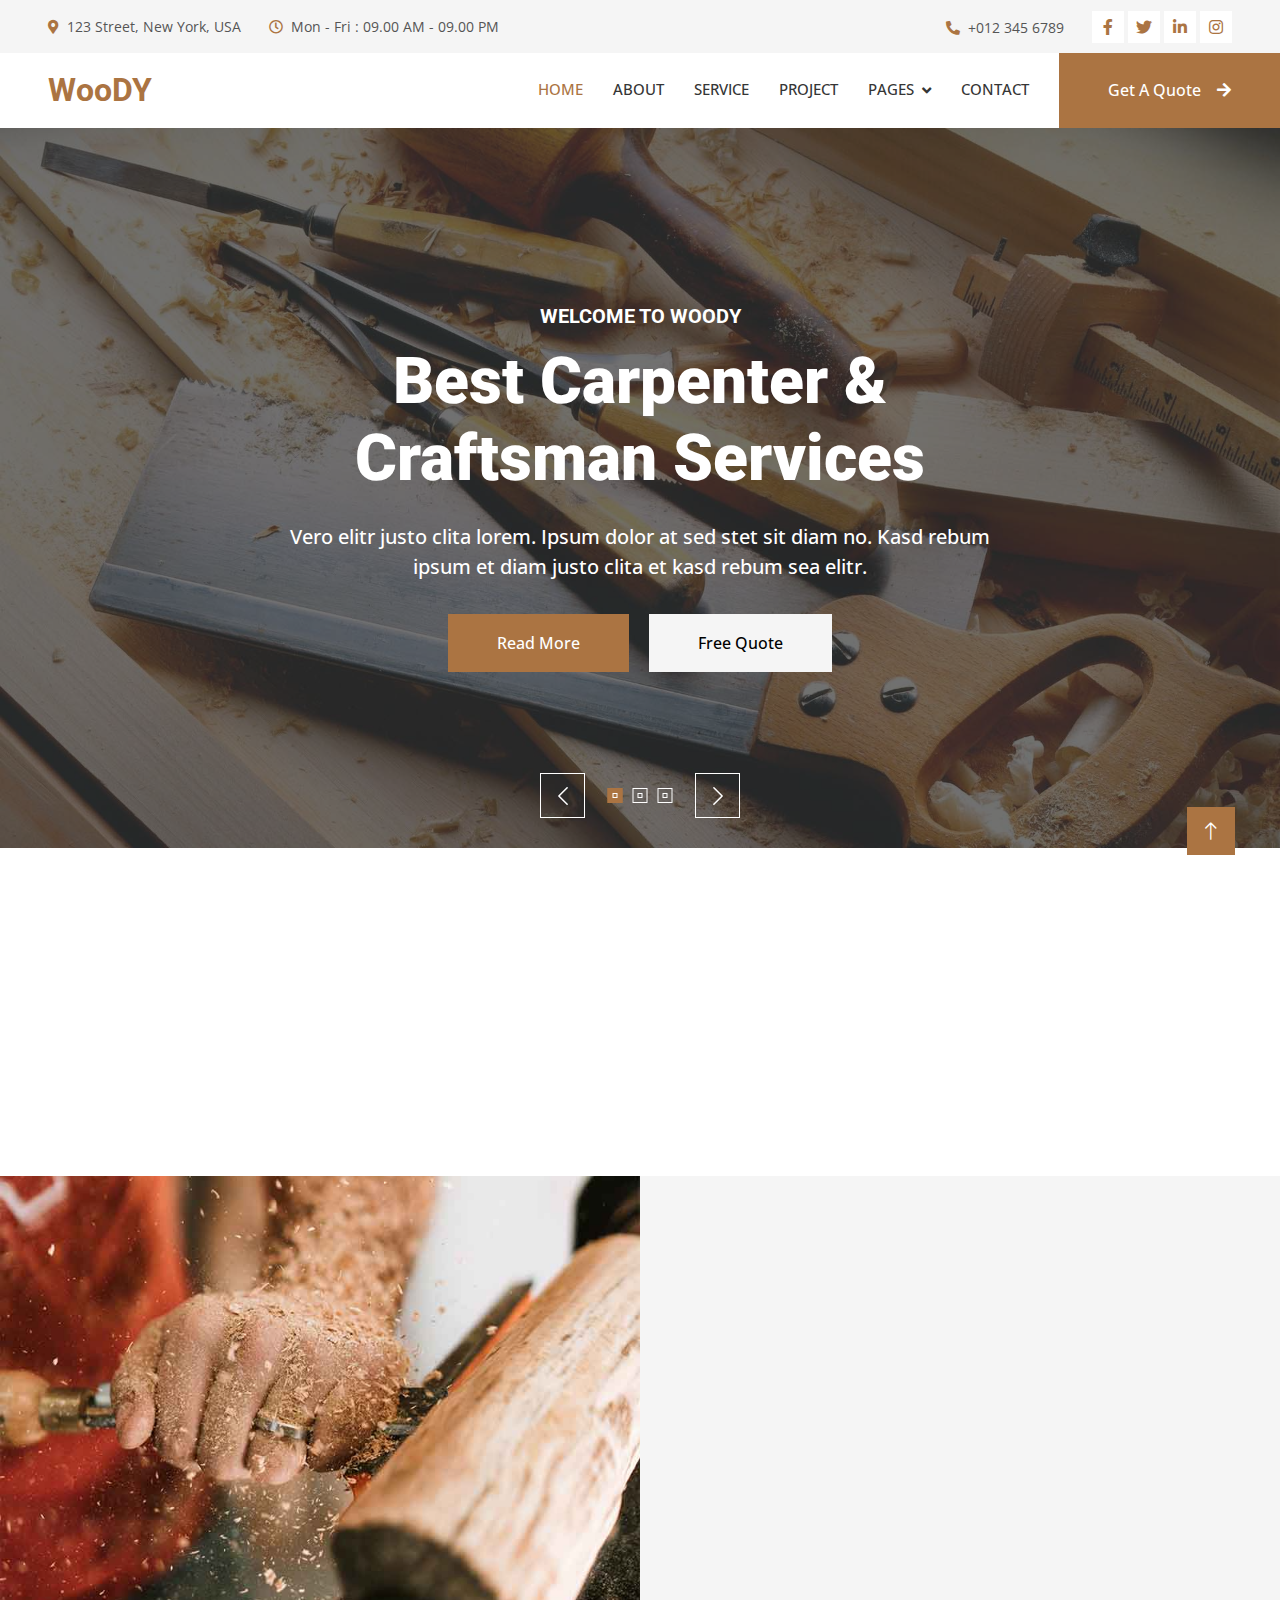
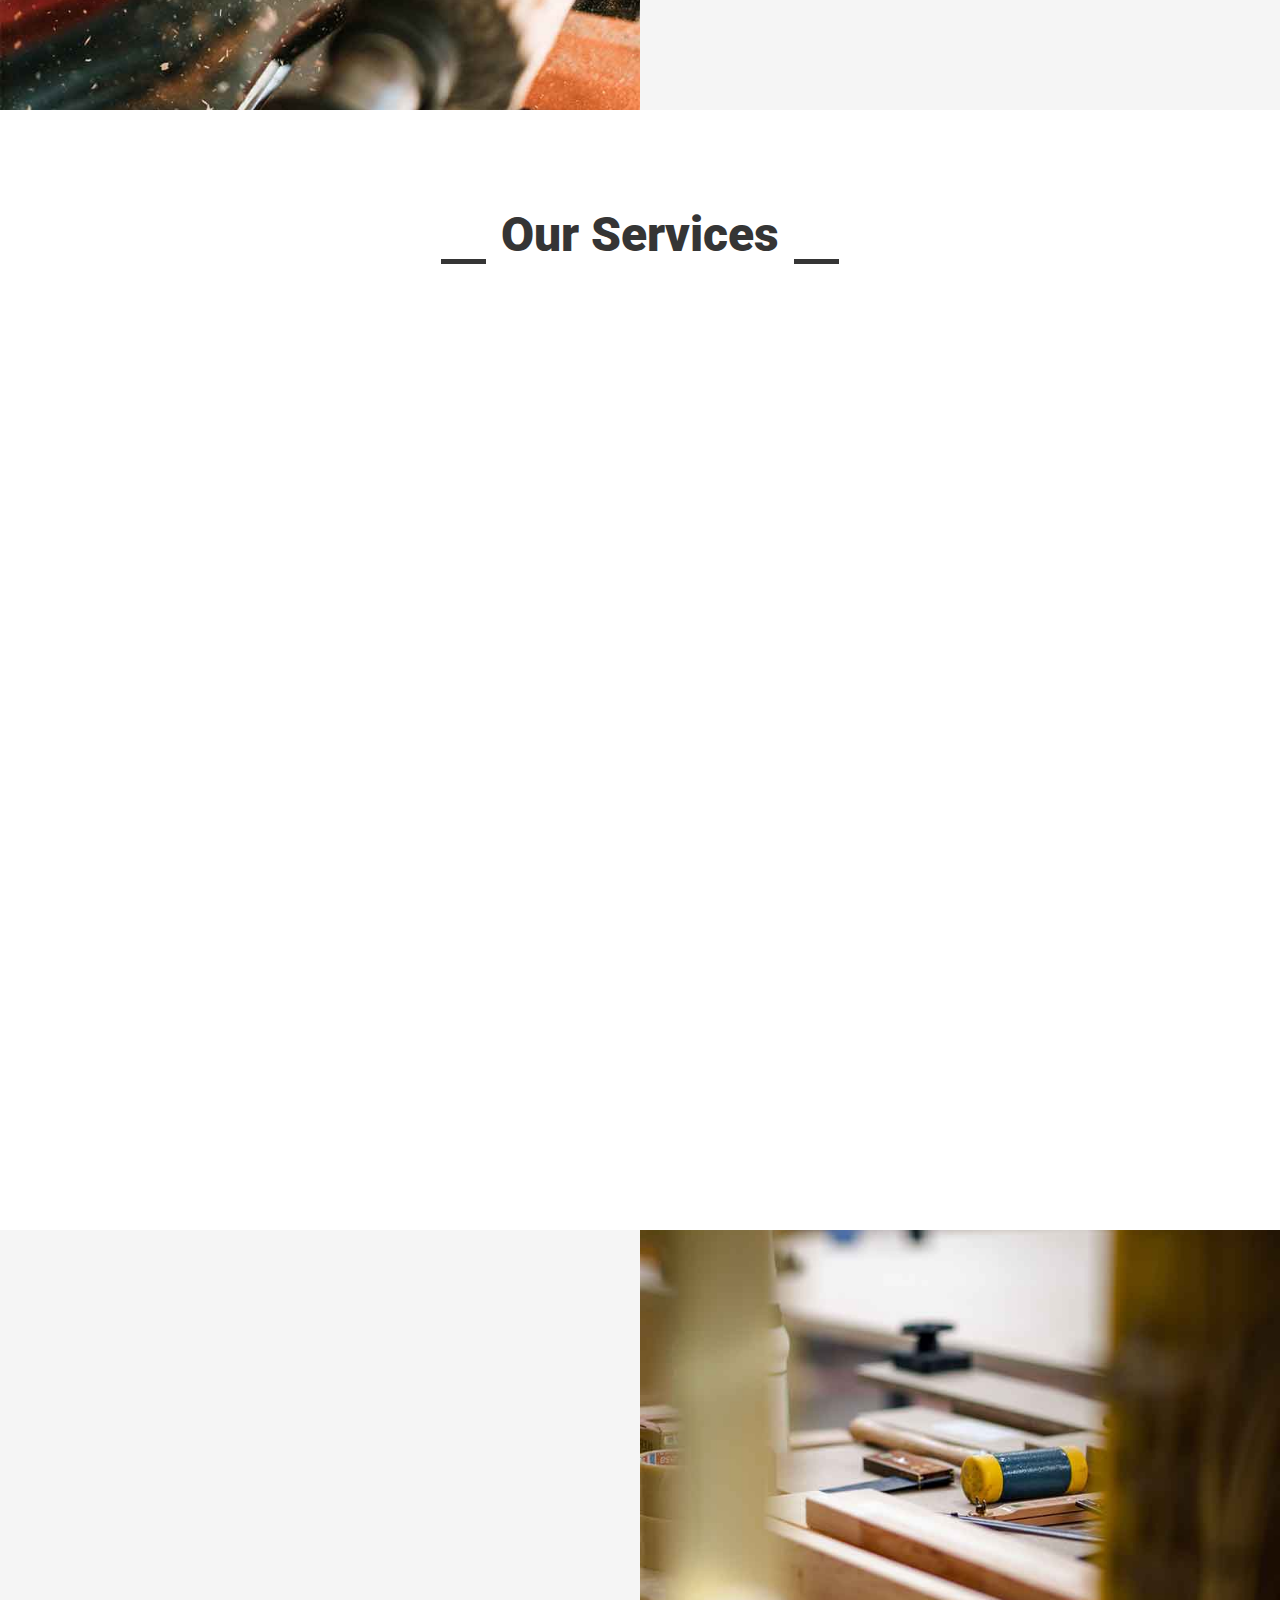
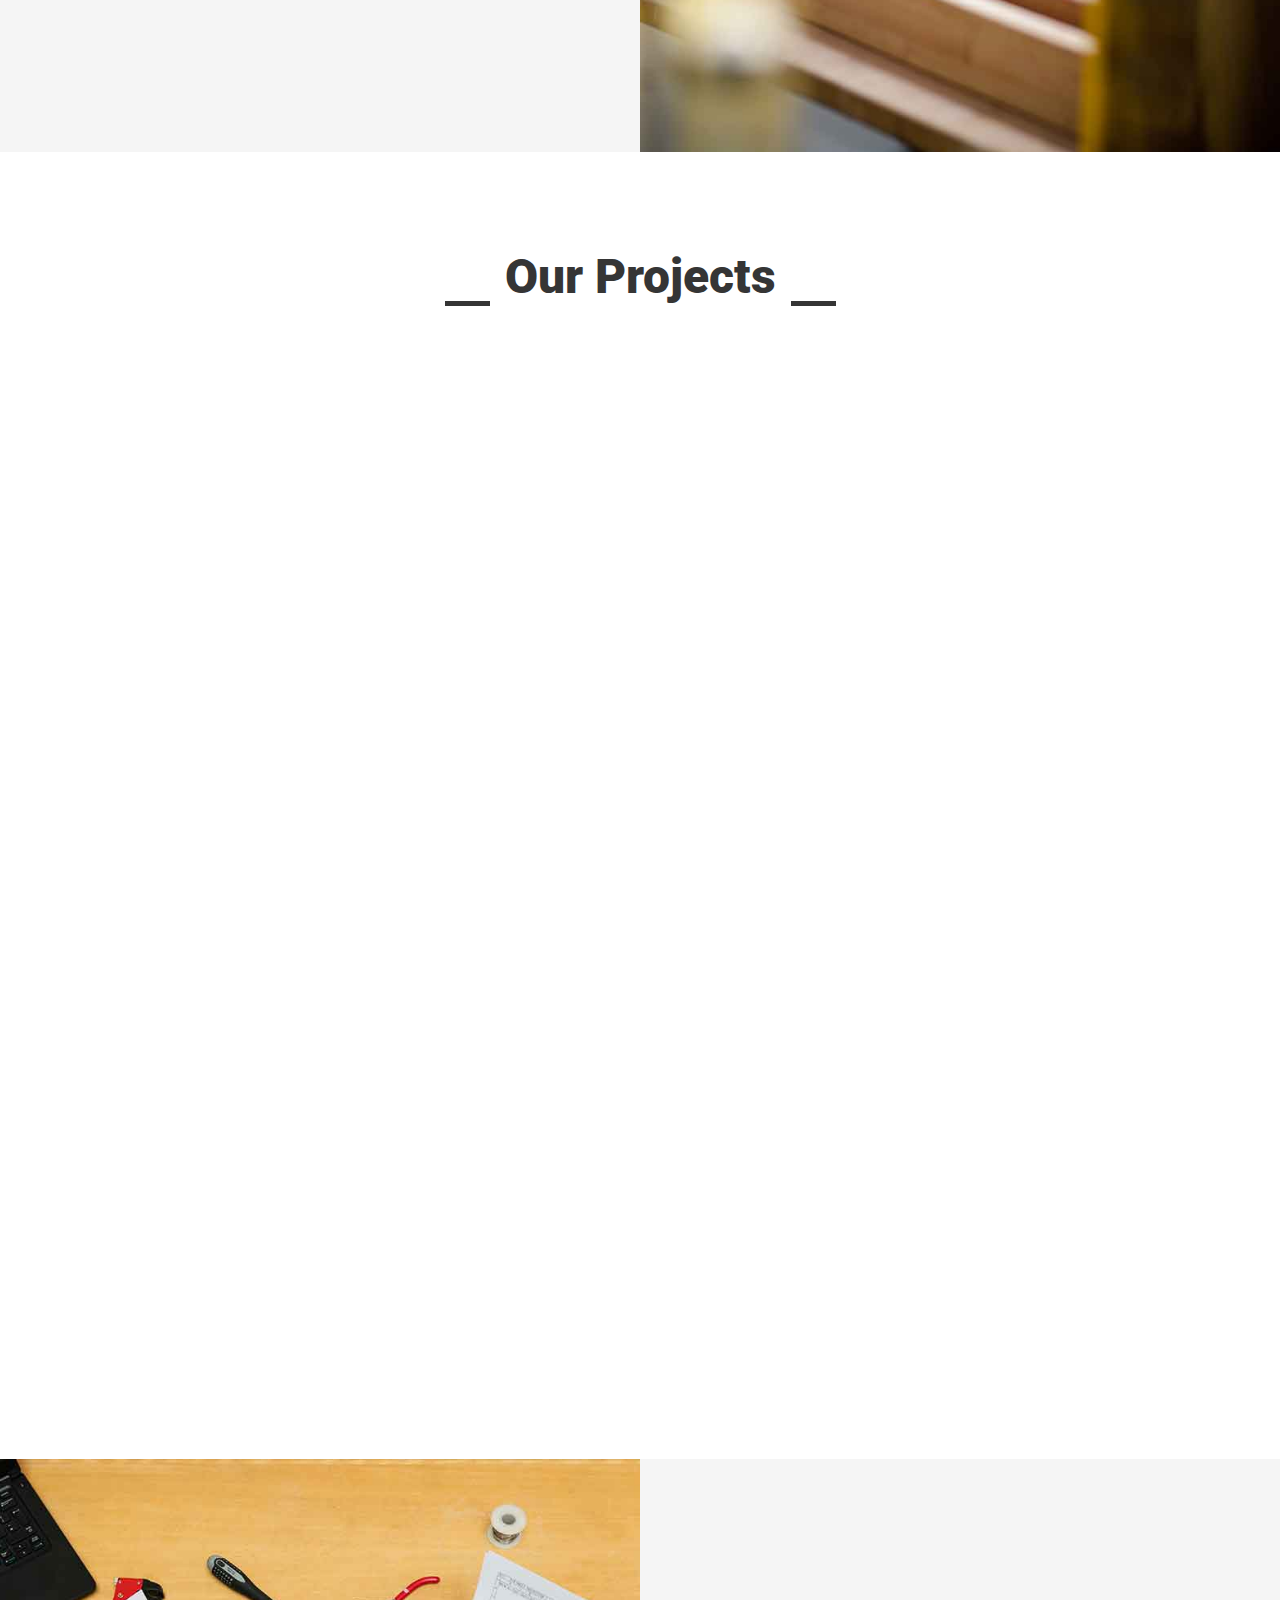
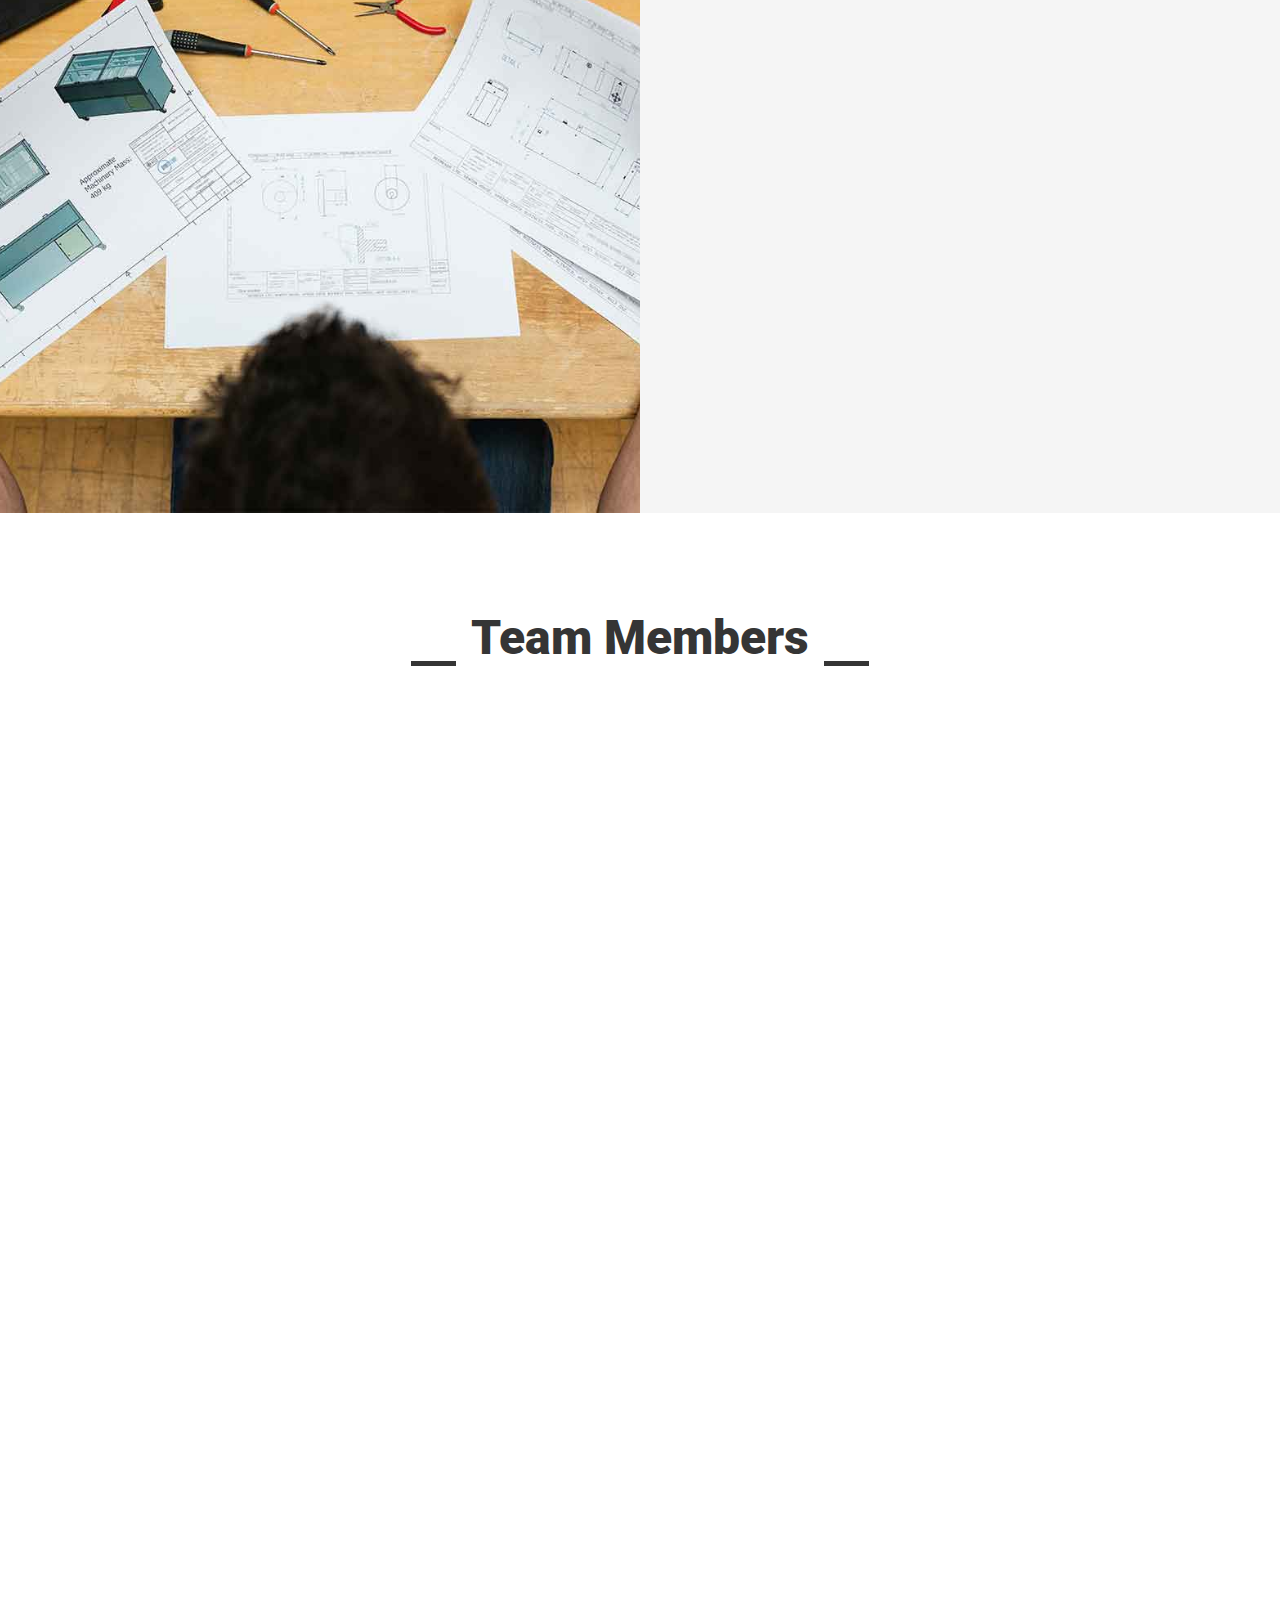
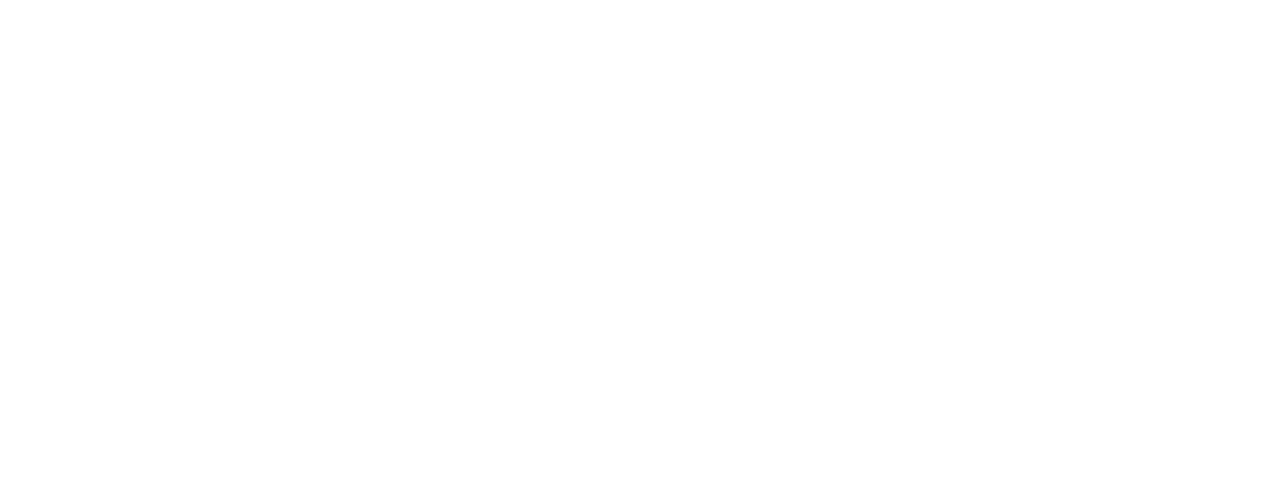
==== index.html @ a76cd2d8 "first commit" ====
<!DOCTYPE html>
<html lang="en">

<head>
    <meta charset="utf-8">
    <title>Woody - Carpenter Website Template</title>
    <meta content="width=device-width, initial-scale=1.0" name="viewport">
    <meta content="" name="keywords">
    <meta content="" name="description">

    <!-- Favicon -->
    <link href="img/favicon.ico" rel="icon">

    <!-- Google Web Fonts -->
    <link rel="preconnect" href="https://fonts.googleapis.com">
    <link rel="preconnect" href="https://fonts.gstatic.com" crossorigin>
    <link href="https://fonts.googleapis.com/css2?family=Open+Sans:wght@400;500&family=Roboto:wght@500;700;900&display=swap" rel="stylesheet"> 

    <!-- Icon Font Stylesheet -->
    <link href="https://cdnjs.cloudflare.com/ajax/libs/font-awesome/5.10.0/css/all.min.css" rel="stylesheet">
    <link href="https://cdn.jsdelivr.net/npm/bootstrap-icons@1.4.1/font/bootstrap-icons.css" rel="stylesheet">

    <!-- Libraries Stylesheet -->
    <link href="lib/animate/animate.min.css" rel="stylesheet">
    <link href="lib/owlcarousel/assets/owl.carousel.min.css" rel="stylesheet">
    <link href="lib/lightbox/css/lightbox.min.css" rel="stylesheet">

    <!-- Customized Bootstrap Stylesheet -->
    <link href="css/bootstrap.min.css" rel="stylesheet">

    <!-- Template Stylesheet -->
    <link href="css/style.css" rel="stylesheet">
</head>

<body>
    <!-- Spinner Start -->
    <div id="spinner" class="show bg-white position-fixed translate-middle w-100 vh-100 top-50 start-50 d-flex align-items-center justify-content-center">
        <div class="spinner-grow text-primary" style="width: 3rem; height: 3rem;" role="status">
            <span class="sr-only">Loading...</span>
        </div>
    </div>
    <!-- Spinner End -->


    <!-- Topbar Start -->
    <div class="container-fluid bg-light p-0">
        <div class="row gx-0 d-none d-lg-flex">
            <div class="col-lg-7 px-5 text-start">
                <div class="h-100 d-inline-flex align-items-center py-3 me-4">
                    <small class="fa fa-map-marker-alt text-primary me-2"></small>
                    <small>123 Street, New York, USA</small>
                </div>
                <div class="h-100 d-inline-flex align-items-center py-3">
                    <small class="far fa-clock text-primary me-2"></small>
                    <small>Mon - Fri : 09.00 AM - 09.00 PM</small>
                </div>
            </div>
            <div class="col-lg-5 px-5 text-end">
                <div class="h-100 d-inline-flex align-items-center py-3 me-4">
                    <small class="fa fa-phone-alt text-primary me-2"></small>
                    <small>+012 345 6789</small>
                </div>
                <div class="h-100 d-inline-flex align-items-center">
                    <a class="btn btn-sm-square bg-white text-primary me-1" href=""><i class="fab fa-facebook-f"></i></a>
                    <a class="btn btn-sm-square bg-white text-primary me-1" href=""><i class="fab fa-twitter"></i></a>
                    <a class="btn btn-sm-square bg-white text-primary me-1" href=""><i class="fab fa-linkedin-in"></i></a>
                    <a class="btn btn-sm-square bg-white text-primary me-0" href=""><i class="fab fa-instagram"></i></a>
                </div>
            </div>
        </div>
    </div>
    <!-- Topbar End -->


    <!-- Navbar Start -->
    <nav class="navbar navbar-expand-lg bg-white navbar-light sticky-top p-0">
        <a href="index.html" class="navbar-brand d-flex align-items-center px-4 px-lg-5">
            <h2 class="m-0 text-primary">WooDY</h2>
        </a>
        <button type="button" class="navbar-toggler me-4" data-bs-toggle="collapse" data-bs-target="#navbarCollapse">
            <span class="navbar-toggler-icon"></span>
        </button>
        <div class="collapse navbar-collapse" id="navbarCollapse">
            <div class="navbar-nav ms-auto p-4 p-lg-0">
                <a href="index.html" class="nav-item nav-link active">Home</a>
                <a href="about.html" class="nav-item nav-link">About</a>
                <a href="service.html" class="nav-item nav-link">Service</a>
                <a href="project.html" class="nav-item nav-link">Project</a>
                <div class="nav-item dropdown">
                    <a href="#" class="nav-link dropdown-toggle" data-bs-toggle="dropdown">Pages</a>
                    <div class="dropdown-menu fade-up m-0">
                        <a href="feature.html" class="dropdown-item">Feature</a>
                        <a href="quote.html" class="dropdown-item">Free Quote</a>
                        <a href="team.html" class="dropdown-item">Our Team</a>
                        <a href="testimonial.html" class="dropdown-item">Testimonial</a>
                        <a href="404.html" class="dropdown-item">404 Page</a>
                    </div>
                </div>
                <a href="contact.html" class="nav-item nav-link">Contact</a>
            </div>
            <a href="" class="btn btn-primary py-4 px-lg-5 d-none d-lg-block">Get A Quote<i class="fa fa-arrow-right ms-3"></i></a>
        </div>
    </nav>
    <!-- Navbar End -->


    <!-- Carousel Start -->
    <div class="container-fluid p-0 pb-5">
        <div class="owl-carousel header-carousel position-relative">
            <div class="owl-carousel-item position-relative">
                <img class="img-fluid" src="img/carousel-1.jpg" alt="">
                <div class="position-absolute top-0 start-0 w-100 h-100 d-flex align-items-center" style="background: rgba(53, 53, 53, .7);">
                    <div class="container">
                        <div class="row justify-content-center">
                            <div class="col-12 col-lg-8 text-center">
                                <h5 class="text-white text-uppercase mb-3 animated slideInDown">Welcome To WooDY</h5>
                                <h1 class="display-3 text-white animated slideInDown mb-4">Best Carpenter & Craftsman Services</h1>
                                <p class="fs-5 fw-medium text-white mb-4 pb-2">Vero elitr justo clita lorem. Ipsum dolor at sed stet sit diam no. Kasd rebum ipsum et diam justo clita et kasd rebum sea elitr.</p>
                                <a href="" class="btn btn-primary py-md-3 px-md-5 me-3 animated slideInLeft">Read More</a>
                                <a href="" class="btn btn-light py-md-3 px-md-5 animated slideInRight">Free Quote</a>
                            </div>
                        </div>
                    </div>
                </div>
            </div>
            <div class="owl-carousel-item position-relative">
                <img class="img-fluid" src="img/carousel-2.jpg" alt="">
                <div class="position-absolute top-0 start-0 w-100 h-100 d-flex align-items-center" style="background: rgba(53, 53, 53, .7);">
                    <div class="container">
                        <div class="row justify-content-center">
                            <div class="col-12 col-lg-8 text-center">
                                <h5 class="text-white text-uppercase mb-3 animated slideInDown">Welcome To WooDY</h5>
                                <h1 class="display-3 text-white animated slideInDown mb-4">Best Carpenter & Craftsman Services</h1>
                                <p class="fs-5 fw-medium text-white mb-4 pb-2">Vero elitr justo clita lorem. Ipsum dolor at sed stet sit diam no. Kasd rebum ipsum et diam justo clita et kasd rebum sea elitr.</p>
                                <a href="" class="btn btn-primary py-md-3 px-md-5 me-3 animated slideInLeft">Read More</a>
                                <a href="" class="btn btn-light py-md-3 px-md-5 animated slideInRight">Free Quote</a>
                            </div>
                        </div>
                    </div>
                </div>
            </div>
            <div class="owl-carousel-item position-relative">
                <img class="img-fluid" src="img/carousel-3.jpg" alt="">
                <div class="position-absolute top-0 start-0 w-100 h-100 d-flex align-items-center" style="background: rgba(53, 53, 53, .7);">
                    <div class="container">
                        <div class="row justify-content-center">
                            <div class="col-12 col-lg-8 text-center">
                                <h5 class="text-white text-uppercase mb-3 animated slideInDown">Welcome To WooDY</h5>
                                <h1 class="display-3 text-white animated slideInDown mb-4">Best Carpenter & Craftsman Services</h1>
                                <p class="fs-5 fw-medium text-white mb-4 pb-2">Vero elitr justo clita lorem. Ipsum dolor at sed stet sit diam no. Kasd rebum ipsum et diam justo clita et kasd rebum sea elitr.</p>
                                <a href="" class="btn btn-primary py-md-3 px-md-5 me-3 animated slideInLeft">Read More</a>
                                <a href="" class="btn btn-light py-md-3 px-md-5 animated slideInRight">Free Quote</a>
                            </div>
                        </div>
                    </div>
                </div>
            </div>
        </div>
    </div>
    <!-- Carousel End -->


    <!-- Feature Start -->
    <div class="container-xxl py-5">
        <div class="container">
            <div class="row g-5">
                <div class="col-md-6 col-lg-3 wow fadeIn" data-wow-delay="0.1s">
                    <div class="d-flex align-items-center justify-content-between mb-2">
                        <div class="d-flex align-items-center justify-content-center bg-light" style="width: 60px; height: 60px;">
                            <i class="fa fa-user-check fa-2x text-primary"></i>
                        </div>
                        <h1 class="display-1 text-light mb-0">01</h1>
                    </div>
                    <h5>Creative Designers</h5>
                </div>
                <div class="col-md-6 col-lg-3 wow fadeIn" data-wow-delay="0.3s">
                    <div class="d-flex align-items-center justify-content-between mb-2">
                        <div class="d-flex align-items-center justify-content-center bg-light" style="width: 60px; height: 60px;">
                            <i class="fa fa-check fa-2x text-primary"></i>
                        </div>
                        <h1 class="display-1 text-light mb-0">02</h1>
                    </div>
                    <h5>Quality Products</h5>
                </div>
                <div class="col-md-6 col-lg-3 wow fadeIn" data-wow-delay="0.5s">
                    <div class="d-flex align-items-center justify-content-between mb-2">
                        <div class="d-flex align-items-center justify-content-center bg-light" style="width: 60px; height: 60px;">
                            <i class="fa fa-drafting-compass fa-2x text-primary"></i>
                        </div>
                        <h1 class="display-1 text-light mb-0">03</h1>
                    </div>
                    <h5>Free Consultation</h5>
                </div>
                <div class="col-md-6 col-lg-3 wow fadeIn" data-wow-delay="0.7s">
                    <div class="d-flex align-items-center justify-content-between mb-2">
                        <div class="d-flex align-items-center justify-content-center bg-light" style="width: 60px; height: 60px;">
                            <i class="fa fa-headphones fa-2x text-primary"></i>
                        </div>
                        <h1 class="display-1 text-light mb-0">04</h1>
                    </div>
                    <h5>Customer Support</h5>
                </div>
            </div>
        </div>
    </div>
    <!-- Feature Start -->



    <!-- About Start -->
    <div class="container-fluid bg-light overflow-hidden my-5 px-lg-0">
        <div class="container about px-lg-0">
            <div class="row g-0 mx-lg-0">
                <div class="col-lg-6 ps-lg-0" style="min-height: 400px;">
                    <div class="position-relative h-100">
                        <img class="position-absolute img-fluid w-100 h-100" src="img/about.jpg" style="object-fit: cover;" alt="">
                    </div>
                </div>
                <div class="col-lg-6 about-text py-5 wow fadeIn" data-wow-delay="0.5s">
                    <div class="p-lg-5 pe-lg-0">
                        <div class="section-title text-start">
                            <h1 class="display-5 mb-4">About Us</h1>
                        </div>
                        <p class="mb-4 pb-2">Tempor erat elitr rebum at clita. Diam dolor diam ipsum sit. Aliqu diam amet diam et eos. Clita erat ipsum et lorem et sit, sed stet lorem sit clita duo justo erat amet</p>
                        <div class="row g-4 mb-4 pb-2">
                            <div class="col-sm-6 wow fadeIn" data-wow-delay="0.1s">
                                <div class="d-flex align-items-center">
                                    <div class="d-flex flex-shrink-0 align-items-center justify-content-center bg-white" style="width: 60px; height: 60px;">
                                        <i class="fa fa-users fa-2x text-primary"></i>
                                    </div>
                                    <div class="ms-3">
                                        <h2 class="text-primary mb-1" data-toggle="counter-up">1234</h2>
                                        <p class="fw-medium mb-0">Happy Clients</p>
                                    </div>
                                </div>
                            </div>
                            <div class="col-sm-6 wow fadeIn" data-wow-delay="0.3s">
                                <div class="d-flex align-items-center">
                                    <div class="d-flex flex-shrink-0 align-items-center justify-content-center bg-white" style="width: 60px; height: 60px;">
                                        <i class="fa fa-check fa-2x text-primary"></i>
                                    </div>
                                    <div class="ms-3">
                                        <h2 class="text-primary mb-1" data-toggle="counter-up">1234</h2>
                                        <p class="fw-medium mb-0">Projects Done</p>
                                    </div>
                                </div>
                            </div>
                        </div>
                        <a href="" class="btn btn-primary py-3 px-5">Explore More</a>
                    </div>
                </div>
            </div>
        </div>
    </div>
    <!-- About End -->


    <!-- Service Start -->
    <div class="container-xxl py-5">
        <div class="container">
            <div class="section-title text-center">
                <h1 class="display-5 mb-5">Our Services</h1>
            </div>
            <div class="row g-4">
                <div class="col-md-6 col-lg-4 wow fadeInUp" data-wow-delay="0.1s">
                    <div class="service-item">
                        <div class="overflow-hidden">
                            <img class="img-fluid" src="img/service-1.jpg" alt="">
                        </div>
                        <div class="p-4 text-center border border-5 border-light border-top-0">
                            <h4 class="mb-3">General Carpentry</h4>
                            <p>Stet stet justo dolor sed duo. Ut clita sea sit ipsum diam lorem diam.</p>
                            <a class="fw-medium" href="">Read More<i class="fa fa-arrow-right ms-2"></i></a>
                        </div>
                    </div>
                </div>
                <div class="col-md-6 col-lg-4 wow fadeInUp" data-wow-delay="0.3s">
                    <div class="service-item">
                        <div class="overflow-hidden">
                            <img class="img-fluid" src="img/service-2.jpg" alt="">
                        </div>
                        <div class="p-4 text-center border border-5 border-light border-top-0">
                            <h4 class="mb-3">Furniture Manufacturing</h4>
                            <p>Stet stet justo dolor sed duo. Ut clita sea sit ipsum diam lorem diam.</p>
                            <a class="fw-medium" href="">Read More<i class="fa fa-arrow-right ms-2"></i></a>
                        </div>
                    </div>
                </div>
                <div class="col-md-6 col-lg-4 wow fadeInUp" data-wow-delay="0.5s">
                    <div class="service-item">
                        <div class="overflow-hidden">
                            <img class="img-fluid" src="img/service-3.jpg" alt="">
                        </div>
                        <div class="p-4 text-center border border-5 border-light border-top-0">
                            <h4 class="mb-3">Furniture Remodeling</h4>
                            <p>Stet stet justo dolor sed duo. Ut clita sea sit ipsum diam lorem diam.</p>
                            <a class="fw-medium" href="">Read More<i class="fa fa-arrow-right ms-2"></i></a>
                        </div>
                    </div>
                </div>
                <div class="col-md-6 col-lg-4 wow fadeInUp" data-wow-delay="0.1s">
                    <div class="service-item">
                        <div class="overflow-hidden">
                            <img class="img-fluid" src="img/service-4.jpg" alt="">
                        </div>
                        <div class="p-4 text-center border border-5 border-light border-top-0">
                            <h4 class="mb-3">Wooden Floor</h4>
                            <p>Stet stet justo dolor sed duo. Ut clita sea sit ipsum diam lorem diam.</p>
                            <a class="fw-medium" href="">Read More<i class="fa fa-arrow-right ms-2"></i></a>
                        </div>
                    </div>
                </div>
                <div class="col-md-6 col-lg-4 wow fadeInUp" data-wow-delay="0.3s">
                    <div class="service-item">
                        <div class="overflow-hidden">
                            <img class="img-fluid" src="img/service-5.jpg" alt="">
                        </div>
                        <div class="p-4 text-center border border-5 border-light border-top-0">
                            <h4 class="mb-3">Wooden Furniture</h4>
                            <p>Stet stet justo dolor sed duo. Ut clita sea sit ipsum diam lorem diam.</p>
                            <a class="fw-medium" href="">Read More<i class="fa fa-arrow-right ms-2"></i></a>
                        </div>
                    </div>
                </div>
                <div class="col-md-6 col-lg-4 wow fadeInUp" data-wow-delay="0.5s">
                    <div class="service-item">
                        <div class="overflow-hidden">
                            <img class="img-fluid" src="img/service-6.jpg" alt="">
                        </div>
                        <div class="p-4 text-center border border-5 border-light border-top-0">
                            <h4 class="mb-3">Custom Work</h4>
                            <p>Stet stet justo dolor sed duo. Ut clita sea sit ipsum diam lorem diam.</p>
                            <a class="fw-medium" href="">Read More<i class="fa fa-arrow-right ms-2"></i></a>
                        </div>
                    </div>
                </div>
            </div>
        </div>
    </div>
    <!-- Service End -->


    <!-- Feature Start -->
    <div class="container-fluid bg-light overflow-hidden my-5 px-lg-0">
        <div class="container feature px-lg-0">
            <div class="row g-0 mx-lg-0">
                <div class="col-lg-6 feature-text py-5 wow fadeIn" data-wow-delay="0.5s">
                    <div class="p-lg-5 ps-lg-0">
                        <div class="section-title text-start">
                            <h1 class="display-5 mb-4">Why Choose Us</h1>
                        </div>
                        <p class="mb-4 pb-2">Tempor erat elitr rebum at clita. Diam dolor diam ipsum sit. Aliqu diam amet diam et eos. Clita erat ipsum et lorem et sit, sed stet lorem sit clita duo justo erat amet</p>
                        <div class="row g-4">
                            <div class="col-6">
                                <div class="d-flex align-items-center">
                                    <div class="d-flex flex-shrink-0 align-items-center justify-content-center bg-white" style="width: 60px; height: 60px;">
                                        <i class="fa fa-check fa-2x text-primary"></i>
                                    </div>
                                    <div class="ms-4">
                                        <p class="mb-2">Quality</p>
                                        <h5 class="mb-0">Services</h5>
                                    </div>
                                </div>
                            </div>
                            <div class="col-6">
                                <div class="d-flex align-items-center">
                                    <div class="d-flex flex-shrink-0 align-items-center justify-content-center bg-white" style="width: 60px; height: 60px;">
                                        <i class="fa fa-user-check fa-2x text-primary"></i>
                                    </div>
                                    <div class="ms-4">
                                        <p class="mb-2">Creative</p>
                                        <h5 class="mb-0">Designers</h5>
                                    </div>
                                </div>
                            </div>
                            <div class="col-6">
                                <div class="d-flex align-items-center">
                                    <div class="d-flex flex-shrink-0 align-items-center justify-content-center bg-white" style="width: 60px; height: 60px;">
                                        <i class="fa fa-drafting-compass fa-2x text-primary"></i>
                                    </div>
                                    <div class="ms-4">
                                        <p class="mb-2">Free</p>
                                        <h5 class="mb-0">Consultation</h5>
                                    </div>
                                </div>
                            </div>
                            <div class="col-6">
                                <div class="d-flex align-items-center">
                                    <div class="d-flex flex-shrink-0 align-items-center justify-content-center bg-white" style="width: 60px; height: 60px;">
                                        <i class="fa fa-headphones fa-2x text-primary"></i>
                                    </div>
                                    <div class="ms-4">
                                        <p class="mb-2">Customer</p>
                                        <h5 class="mb-0">Support</h5>
                                    </div>
                                </div>
                            </div>
                        </div>
                    </div>
                </div>
                <div class="col-lg-6 pe-lg-0" style="min-height: 400px;">
                    <div class="position-relative h-100">
                        <img class="position-absolute img-fluid w-100 h-100" src="img/feature.jpg" style="object-fit: cover;" alt="">
                    </div>
                </div>
            </div>
        </div>
    </div>
    <!-- Feature End -->


    <!-- Projects Start -->
    <div class="container-xxl py-5">
        <div class="container">
            <div class="section-title text-center">
                <h1 class="display-5 mb-5">Our Projects</h1>
            </div>
            <div class="row mt-n2 wow fadeInUp" data-wow-delay="0.3s">
                <div class="col-12 text-center">
                    <ul class="list-inline mb-5" id="portfolio-flters">
                        <li class="mx-2 active" data-filter="*">All</li>
                        <li class="mx-2" data-filter=".first">General Carpentry</li>
                        <li class="mx-2" data-filter=".second">Custom Carpentry</li>
                    </ul>
                </div>
            </div>
            <div class="row g-4 portfolio-container">
                <div class="col-lg-4 col-md-6 portfolio-item first wow fadeInUp" data-wow-delay="0.1s">
                    <div class="rounded overflow-hidden">
                        <div class="position-relative overflow-hidden">
                            <img class="img-fluid w-100" src="img/portfolio-1.jpg" alt="">
                            <div class="portfolio-overlay">
                                <a class="btn btn-square btn-outline-light mx-1" href="img/portfolio-1.jpg" data-lightbox="portfolio"><i class="fa fa-eye"></i></a>
                                <a class="btn btn-square btn-outline-light mx-1" href=""><i class="fa fa-link"></i></a>
                            </div>
                        </div>
                        <div class="border border-5 border-light border-top-0 p-4">
                            <p class="text-primary fw-medium mb-2">General Carpentry</p>
                            <h5 class="lh-base mb-0">Wooden Furniture Manufacturing And Remodeling</a>
                        </div>
                    </div>
                </div>
                <div class="col-lg-4 col-md-6 portfolio-item second wow fadeInUp" data-wow-delay="0.3s">
                    <div class="rounded overflow-hidden">
                        <div class="position-relative overflow-hidden">
                            <img class="img-fluid w-100" src="img/portfolio-2.jpg" alt="">
                            <div class="portfolio-overlay">
                                <a class="btn btn-square btn-outline-light mx-1" href="img/portfolio-2.jpg" data-lightbox="portfolio"><i class="fa fa-eye"></i></a>
                                <a class="btn btn-square btn-outline-light mx-1" href=""><i class="fa fa-link"></i></a>
                            </div>
                        </div>
                        <div class="border border-5 border-light border-top-0 p-4">
                            <p class="text-primary fw-medium mb-2">Custom Carpentry</p>
                            <h5 class="lh-base mb-0">Wooden Furniture Manufacturing And Remodeling</a>
                        </div>
                    </div>
                </div>
                <div class="col-lg-4 col-md-6 portfolio-item first wow fadeInUp" data-wow-delay="0.5s">
                    <div class="rounded overflow-hidden">
                        <div class="position-relative overflow-hidden">
                            <img class="img-fluid w-100" src="img/portfolio-3.jpg" alt="">
                            <div class="portfolio-overlay">
                                <a class="btn btn-square btn-outline-light mx-1" href="img/portfolio-3.jpg" data-lightbox="portfolio"><i class="fa fa-eye"></i></a>
                                <a class="btn btn-square btn-outline-light mx-1" href=""><i class="fa fa-link"></i></a>
                            </div>
                        </div>
                        <div class="border border-5 border-light border-top-0 p-4">
                            <p class="text-primary fw-medium mb-2">General Carpentry</p>
                            <h5 class="lh-base mb-0">Wooden Furniture Manufacturing And Remodeling</a>
                        </div>
                    </div>
                </div>
                <div class="col-lg-4 col-md-6 portfolio-item second wow fadeInUp" data-wow-delay="0.1s">
                    <div class="rounded overflow-hidden">
                        <div class="position-relative overflow-hidden">
                            <img class="img-fluid w-100" src="img/portfolio-4.jpg" alt="">
                            <div class="portfolio-overlay">
                                <a class="btn btn-square btn-outline-light mx-1" href="img/portfolio-4.jpg" data-lightbox="portfolio"><i class="fa fa-eye"></i></a>
                                <a class="btn btn-square btn-outline-light mx-1" href=""><i class="fa fa-link"></i></a>
                            </div>
                        </div>
                        <div class="border border-5 border-light border-top-0 p-4">
                            <p class="text-primary fw-medium mb-2">Custom Carpentry</p>
                            <h5 class="lh-base mb-0">Wooden Furniture Manufacturing And Remodeling</a>
                        </div>
                    </div>
                </div>
                <div class="col-lg-4 col-md-6 portfolio-item first wow fadeInUp" data-wow-delay="0.3s">
                    <div class="rounded overflow-hidden">
                        <div class="position-relative overflow-hidden">
                            <img class="img-fluid w-100" src="img/portfolio-5.jpg" alt="">
                            <div class="portfolio-overlay">
                                <a class="btn btn-square btn-outline-light mx-1" href="img/portfolio-5.jpg" data-lightbox="portfolio"><i class="fa fa-eye"></i></a>
                                <a class="btn btn-square btn-outline-light mx-1" href=""><i class="fa fa-link"></i></a>
                            </div>
                        </div>
                        <div class="border border-5 border-light border-top-0 p-4">
                            <p class="text-primary fw-medium mb-2">General Carpentry</p>
                            <h5 class="lh-base mb-0">Wooden Furniture Manufacturing And Remodeling</a>
                        </div>
                    </div>
                </div>
                <div class="col-lg-4 col-md-6 portfolio-item second wow fadeInUp" data-wow-delay="0.5s">
                    <div class="rounded overflow-hidden">
                        <div class="position-relative overflow-hidden">
                            <img class="img-fluid w-100" src="img/portfolio-6.jpg" alt="">
                            <div class="portfolio-overlay">
                                <a class="btn btn-square btn-outline-light mx-1" href="img/portfolio-6.jpg" data-lightbox="portfolio"><i class="fa fa-eye"></i></a>
                                <a class="btn btn-square btn-outline-light mx-1" href=""><i class="fa fa-link"></i></a>
                            </div>
                        </div>
                        <div class="border border-5 border-light border-top-0 p-4">
                            <p class="text-primary fw-medium mb-2">Custom Carpentry</p>
                            <h5 class="lh-base mb-0">Wooden Furniture Manufacturing And Remodeling</a>
                        </div>
                    </div>
                </div>
            </div>
        </div>
    </div>
    <!-- Projects End -->


    <!-- Quote Start -->
    <div class="container-fluid bg-light overflow-hidden my-5 px-lg-0">
        <div class="container quote px-lg-0">
            <div class="row g-0 mx-lg-0">
                <div class="col-lg-6 ps-lg-0" style="min-height: 400px;">
                    <div class="position-relative h-100">
                        <img class="position-absolute img-fluid w-100 h-100" src="img/quote.jpg" style="object-fit: cover;" alt="">
                    </div>
                </div>
                <div class="col-lg-6 quote-text py-5 wow fadeIn" data-wow-delay="0.5s">
                    <div class="p-lg-5 pe-lg-0">
                        <div class="section-title text-start">
                            <h1 class="display-5 mb-4">Free Quote</h1>
                        </div>
                        <p class="mb-4 pb-2">Tempor erat elitr rebum at clita. Diam dolor diam ipsum sit. Aliqu diam amet diam et eos. Clita erat ipsum et lorem et sit, sed stet lorem sit clita duo justo erat amet</p>
                        <form>
                            <div class="row g-3">
                                <div class="col-12 col-sm-6">
                                    <input type="text" class="form-control border-0" placeholder="Your Name" style="height: 55px;">
                                </div>
                                <div class="col-12 col-sm-6">
                                    <input type="email" class="form-control border-0" placeholder="Your Email" style="height: 55px;">
                                </div>
                                <div class="col-12 col-sm-6">
                                    <input type="text" class="form-control border-0" placeholder="Your Mobile" style="height: 55px;">
                                </div>
                                <div class="col-12 col-sm-6">
                                    <select class="form-select border-0" style="height: 55px;">
                                        <option selected>Select A Service</option>
                                        <option value="1">Service 1</option>
                                        <option value="2">Service 2</option>
                                        <option value="3">Service 3</option>
                                    </select>
                                </div>
                                <div class="col-12">
                                    <textarea class="form-control border-0" placeholder="Special Note"></textarea>
                                </div>
                                <div class="col-12">
                                    <button class="btn btn-primary w-100 py-3" type="submit">Submit</button>
                                </div>
                            </div>
                        </form>
                    </div>
                </div>
            </div>
        </div>
    </div>
    <!-- Quote End -->


    <!-- Team Start -->
    <div class="container-xxl py-5">
        <div class="container">
            <div class="section-title text-center">
                <h1 class="display-5 mb-5">Team Members</h1>
            </div>
            <div class="row g-4">
                <div class="col-lg-3 col-md-6 wow fadeInUp" data-wow-delay="0.1s">
                    <div class="team-item">
                        <div class="overflow-hidden position-relative">
                            <img class="img-fluid" src="img/team-1.jpg" alt="">
                            <div class="team-social">
                                <a class="btn btn-square" href=""><i class="fab fa-facebook-f"></i></a>
                                <a class="btn btn-square" href=""><i class="fab fa-twitter"></i></a>
                                <a class="btn btn-square" href=""><i class="fab fa-instagram"></i></a>
                            </div>
                        </div>
                        <div class="text-center border border-5 border-light border-top-0 p-4">
                            <h5 class="mb-0">Full Name</h5>
                            <small>Designation</small>
                        </div>
                    </div>
                </div>
                <div class="col-lg-3 col-md-6 wow fadeInUp" data-wow-delay="0.3s">
                    <div class="team-item">
                        <div class="overflow-hidden position-relative">
                            <img class="img-fluid" src="img/team-2.jpg" alt="">
                            <div class="team-social">
                                <a class="btn btn-square" href=""><i class="fab fa-facebook-f"></i></a>
                                <a class="btn btn-square" href=""><i class="fab fa-twitter"></i></a>
                                <a class="btn btn-square" href=""><i class="fab fa-instagram"></i></a>
                            </div>
                        </div>
                        <div class="text-center border border-5 border-light border-top-0 p-4">
                            <h5 class="mb-0">Full Name</h5>
                            <small>Designation</small>
                        </div>
                    </div>
                </div>
                <div class="col-lg-3 col-md-6 wow fadeInUp" data-wow-delay="0.5s">
                    <div class="team-item">
                        <div class="overflow-hidden position-relative">
                            <img class="img-fluid" src="img/team-3.jpg" alt="">
                            <div class="team-social">
                                <a class="btn btn-square" href=""><i class="fab fa-facebook-f"></i></a>
                                <a class="btn btn-square" href=""><i class="fab fa-twitter"></i></a>
                                <a class="btn btn-square" href=""><i class="fab fa-instagram"></i></a>
                            </div>
                        </div>
                        <div class="text-center border border-5 border-light border-top-0 p-4">
                            <h5 class="mb-0">Full Name</h5>
                            <small>Designation</small>
                        </div>
                    </div>
                </div>
                <div class="col-lg-3 col-md-6 wow fadeInUp" data-wow-delay="0.7s">
                    <div class="team-item">
                        <div class="overflow-hidden position-relative">
                            <img class="img-fluid" src="img/team-4.jpg" alt="">
                            <div class="team-social">
                                <a class="btn btn-square" href=""><i class="fab fa-facebook-f"></i></a>
                                <a class="btn btn-square" href=""><i class="fab fa-twitter"></i></a>
                                <a class="btn btn-square" href=""><i class="fab fa-instagram"></i></a>
                            </div>
                        </div>
                        <div class="text-center border border-5 border-light border-top-0 p-4">
                            <h5 class="mb-0">Full Name</h5>
                            <small>Designation</small>
                        </div>
                    </div>
                </div>
            </div>
        </div>
    </div>
    <!-- Team End -->


    <!-- Testimonial Start -->
    <div class="container-xxl py-5 wow fadeInUp" data-wow-delay="0.1s">
        <div class="container">
            <div class="section-title text-center">
                <h1 class="display-5 mb-5">Testimonial</h1>
            </div>
            <div class="owl-carousel testimonial-carousel">
                <div class="testimonial-item text-center">
                    <img class="img-fluid bg-light p-2 mx-auto mb-3" src="img/testimonial-1.jpg" style="width: 90px; height: 90px;">
                    <div class="testimonial-text text-center p-4">
                        <p>Clita clita tempor justo dolor ipsum amet kasd amet duo justo duo duo labore sed sed. Magna ut diam sit et amet stet eos sed clita erat magna elitr erat sit sit erat at rebum justo sea clita.</p>
                        <h5 class="mb-1">Client Name</h5>
                        <span class="fst-italic">Profession</span>
                    </div>
                </div>
                <div class="testimonial-item text-center">
                    <img class="img-fluid bg-light p-2 mx-auto mb-3" src="img/testimonial-2.jpg" style="width: 90px; height: 90px;">
                    <div class="testimonial-text text-center p-4">
                        <p>Clita clita tempor justo dolor ipsum amet kasd amet duo justo duo duo labore sed sed. Magna ut diam sit et amet stet eos sed clita erat magna elitr erat sit sit erat at rebum justo sea clita.</p>
                        <h5 class="mb-1">Client Name</h5>
                        <span class="fst-italic">Profession</span>
                    </div>
                </div>
                <div class="testimonial-item text-center">
                    <img class="img-fluid bg-light p-2 mx-auto mb-3" src="img/testimonial-3.jpg" style="width: 90px; height: 90px;">
                    <div class="testimonial-text text-center p-4">
                        <p>Clita clita tempor justo dolor ipsum amet kasd amet duo justo duo duo labore sed sed. Magna ut diam sit et amet stet eos sed clita erat magna elitr erat sit sit erat at rebum justo sea clita.</p>
                        <h5 class="mb-1">Client Name</h5>
                        <span class="fst-italic">Profession</span>
                    </div>
                </div>
            </div>
        </div>
    </div>
    <!-- Testimonial End -->


    <!-- Footer Start -->
    <div class="container-fluid bg-dark text-light footer mt-5 pt-5 wow fadeIn" data-wow-delay="0.1s">
        <div class="container py-5">
            <div class="row g-5">
                <div class="col-lg-3 col-md-6">
                    <h4 class="text-light mb-4">Address</h4>
                    <p class="mb-2"><i class="fa fa-map-marker-alt me-3"></i>123 Street, New York, USA</p>
                    <p class="mb-2"><i class="fa fa-phone-alt me-3"></i>+012 345 67890</p>
                    <p class="mb-2"><i class="fa fa-envelope me-3"></i>info@example.com</p>
                    <div class="d-flex pt-2">
                        <a class="btn btn-outline-light btn-social" href=""><i class="fab fa-twitter"></i></a>
                        <a class="btn btn-outline-light btn-social" href=""><i class="fab fa-facebook-f"></i></a>
                        <a class="btn btn-outline-light btn-social" href=""><i class="fab fa-youtube"></i></a>
                        <a class="btn btn-outline-light btn-social" href=""><i class="fab fa-linkedin-in"></i></a>
                    </div>
                </div>
                <div class="col-lg-3 col-md-6">
                    <h4 class="text-light mb-4">Services</h4>
                    <a class="btn btn-link" href="">General Carpentry</a>
                    <a class="btn btn-link" href="">Furniture Remodeling</a>
                    <a class="btn btn-link" href="">Wooden Floor</a>
                    <a class="btn btn-link" href="">Wooden Furniture</a>
                    <a class="btn btn-link" href="">Custom Carpentry</a>
                </div>
                <div class="col-lg-3 col-md-6">
                    <h4 class="text-light mb-4">Quick Links</h4>
                    <a class="btn btn-link" href="">About Us</a>
                    <a class="btn btn-link" href="">Contact Us</a>
                    <a class="btn btn-link" href="">Our Services</a>
                    <a class="btn btn-link" href="">Terms & Condition</a>
                    <a class="btn btn-link" href="">Support</a>
                </div>
                <div class="col-lg-3 col-md-6">
                    <h4 class="text-light mb-4">Newsletter</h4>
                    <p>Dolor amet sit justo amet elitr clita ipsum elitr est.</p>
                    <div class="position-relative mx-auto" style="max-width: 400px;">
                        <input class="form-control border-0 w-100 py-3 ps-4 pe-5" type="text" placeholder="Your email">
                        <button type="button" class="btn btn-primary py-2 position-absolute top-0 end-0 mt-2 me-2">SignUp</button>
                    </div>
                </div>
            </div>
        </div>
        <div class="container">
            <div class="copyright">
                <div class="row">
                    <div class="col-md-6 text-center text-md-start mb-3 mb-md-0">
                        &copy; <a class="border-bottom" href="#">Your Site Name</a>, All Right Reserved.
                    </div>
                    <div class="col-md-6 text-center text-md-end">
                        <!--/*** This template is free as long as you keep the footer author’s credit link/attribution link/backlink. If you'd like to use the template without the footer author’s credit link/attribution link/backlink, you can purchase the Credit Removal License from "https://htmlcodex.com/credit-removal". Thank you for your support. ***/-->
                        Designed By <a class="border-bottom" href="https://htmlcodex.com">HTML Codex</a>
                    </div>
                </div>
            </div>
        </div>
    </div>
    <!-- Footer End -->


    <!-- Back to Top -->
    <a href="#" class="btn btn-lg btn-primary btn-lg-square rounded-0 back-to-top"><i class="bi bi-arrow-up"></i></a>


    <!-- JavaScript Libraries -->
    <script src="https://code.jquery.com/jquery-3.4.1.min.js"></script>
    <script src="https://cdn.jsdelivr.net/npm/bootstrap@5.0.0/dist/js/bootstrap.bundle.min.js"></script>
    <script src="lib/wow/wow.min.js"></script>
    <script src="lib/easing/easing.min.js"></script>
    <script src="lib/waypoints/waypoints.min.js"></script>
    <script src="lib/counterup/counterup.min.js"></script>
    <script src="lib/owlcarousel/owl.carousel.min.js"></script>
    <script src="lib/isotope/isotope.pkgd.min.js"></script>
    <script src="lib/lightbox/js/lightbox.min.js"></script>

    <!-- Template Javascript -->
    <script src="js/main.js"></script>
</body>

</html>
---- css/style.css ----
/********** Template CSS **********/
:root {
    --primary: #AB7442;
    --light: #F5F5F5;
    --dark: #353535;
}

.fw-medium {
    font-weight: 500 !important;
}

.fw-bold {
    font-weight: 700 !important;
}

.fw-black {
    font-weight: 900 !important;
}

.back-to-top {
    position: fixed;
    display: none;
    right: 45px;
    bottom: 45px;
    z-index: 99;
}


/*** Spinner ***/
#spinner {
    opacity: 0;
    visibility: hidden;
    transition: opacity .5s ease-out, visibility 0s linear .5s;
    z-index: 99999;
}

#spinner.show {
    transition: opacity .5s ease-out, visibility 0s linear 0s;
    visibility: visible;
    opacity: 1;
}


/*** Button ***/
.btn {
    font-weight: 500;
    transition: .5s;
}

.btn.btn-primary,
.btn.btn-secondary {
    color: #FFFFFF;
}

.btn-square {
    width: 38px;
    height: 38px;
}

.btn-sm-square {
    width: 32px;
    height: 32px;
}

.btn-lg-square {
    width: 48px;
    height: 48px;
}

.btn-square,
.btn-sm-square,
.btn-lg-square {
    padding: 0;
    display: flex;
    align-items: center;
    justify-content: center;
    font-weight: normal;
}

/*** Navbar ***/
.navbar .dropdown-toggle::after {
    border: none;
    content: "\f107";
    font-family: "Font Awesome 5 Free";
    font-weight: 900;
    vertical-align: middle;
    margin-left: 8px;
}

.navbar-light .navbar-nav .nav-link {
    margin-right: 30px;
    padding: 25px 0;
    color: #FFFFFF;
    font-size: 15px;
    font-weight: 500;
    text-transform: uppercase;
    outline: none;
}

.navbar-light .navbar-nav .nav-link:hover,
.navbar-light .navbar-nav .nav-link.active {
    color: var(--primary);
}

@media (max-width: 991.98px) {
    .navbar-light .navbar-nav .nav-link  {
        margin-right: 0;
        padding: 10px 0;
    }

    .navbar-light .navbar-nav {
        border-top: 1px solid #EEEEEE;
    }
}

.navbar-light .navbar-brand,
.navbar-light a.btn {
    height: 75px;
}

.navbar-light .navbar-nav .nav-link {
    color: var(--dark);
    font-weight: 500;
}

.navbar-light.sticky-top {
    top: -100px;
    transition: .5s;
}

@media (min-width: 992px) {
    .navbar .nav-item .dropdown-menu {
        display: block;
        border: none;
        margin-top: 0;
        top: 150%;
        opacity: 0;
        visibility: hidden;
        transition: .5s;
    }

    .navbar .nav-item:hover .dropdown-menu {
        top: 100%;
        visibility: visible;
        transition: .5s;
        opacity: 1;
    }
}


/*** Header ***/
@media (max-width: 768px) {
    .header-carousel .owl-carousel-item {
        position: relative;
        min-height: 500px;
    }
    
    .header-carousel .owl-carousel-item img {
        position: absolute;
        width: 100%;
        height: 100%;
        object-fit: cover;
    }

    .header-carousel .owl-carousel-item h5,
    .header-carousel .owl-carousel-item p {
        font-size: 14px !important;
        font-weight: 400 !important;
    }

    .header-carousel .owl-carousel-item h1 {
        font-size: 30px;
        font-weight: 600;
    }
}

.header-carousel .owl-nav {
    position: absolute;
    width: 200px;
    height: 45px;
    bottom: 30px;
    left: 50%;
    transform: translateX(-50%);
    display: flex;
    justify-content: space-between;
}

.header-carousel .owl-nav .owl-prev,
.header-carousel .owl-nav .owl-next {
    width: 45px;
    height: 45px;
    display: flex;
    align-items: center;
    justify-content: center;
    color: #FFFFFF;
    background: transparent;
    border: 1px solid #FFFFFF;
    font-size: 22px;
    transition: .5s;
}

.header-carousel .owl-nav .owl-prev:hover,
.header-carousel .owl-nav .owl-next:hover {
    background: var(--primary);
    border-color: var(--primary);
}

.header-carousel .owl-dots {
    position: absolute;
    height: 45px;
    bottom: 30px;
    left: 50%;
    transform: translateX(-50%);
    display: flex;
    align-items: center;
    justify-content: center;
}

.header-carousel .owl-dot {
    position: relative;
    display: inline-block;
    margin: 0 5px;
    width: 15px;
    height: 15px;
    background: transparent;
    border: 1px solid #FFFFFF;
    transition: .5s;
}

.header-carousel .owl-dot::after {
    position: absolute;
    content: "";
    width: 5px;
    height: 5px;
    top: 4px;
    left: 4px;
    background: transparent;
    border: 1px solid #FFFFFF;
}

.header-carousel .owl-dot.active {
    background: var(--primary);
    border-color: var(--primary);
}

.page-header {
    background: linear-gradient(rgba(53, 53, 53, .7), rgba(53, 53, 53, .7)), url(../img/carousel-1.jpg) center center no-repeat;
    background-size: cover;
}

.breadcrumb-item + .breadcrumb-item::before {
    color: var(--light);
}


/*** Section Title ***/
.section-title h1 {
    position: relative;
    display: inline-block;
    padding: 0 60px;
}

.section-title.text-start h1 {
    padding-left: 0;
}

.section-title h1::before,
.section-title h1::after {
    position: absolute;
    content: "";
    width: 45px;
    height: 5px;
    bottom: 0;
    background: var(--dark);
}

.section-title h1::before {
    left: 0;
}

.section-title h1::after {
    right: 0;
}

.section-title.text-start h1::before {
    display: none;
}


/*** About ***/
@media (min-width: 992px) {
    .container.about {
        max-width: 100% !important;
    }

    .about-text  {
        padding-right: calc(((100% - 960px) / 2) + .75rem);
    }
}

@media (min-width: 1200px) {
    .about-text  {
        padding-right: calc(((100% - 1140px) / 2) + .75rem);
    }
}

@media (min-width: 1400px) {
    .about-text  {
        padding-right: calc(((100% - 1320px) / 2) + .75rem);
    }
}


/*** Service ***/
.service-item img {
    transition: .5s;
}

.service-item:hover img {
    transform: scale(1.1);
}


/*** Feature ***/
@media (min-width: 992px) {
    .container.feature {
        max-width: 100% !important;
    }

    .feature-text  {
        padding-left: calc(((100% - 960px) / 2) + .75rem);
    }
}

@media (min-width: 1200px) {
    .feature-text  {
        padding-left: calc(((100% - 1140px) / 2) + .75rem);
    }
}

@media (min-width: 1400px) {
    .feature-text  {
        padding-left: calc(((100% - 1320px) / 2) + .75rem);
    }
}


/*** Project Portfolio ***/
#portfolio-flters li {
    display: inline-block;
    font-weight: 500;
    color: var(--dark);
    cursor: pointer;
    transition: .5s;
    border-bottom: 2px solid transparent;
}

#portfolio-flters li:hover,
#portfolio-flters li.active {
    color: var(--primary);
    border-color: var(--primary);
}

.portfolio-item img {
    transition: .5s;
}

.portfolio-item:hover img {
    transform: scale(1.1);
}

.portfolio-item .portfolio-overlay {
    position: absolute;
    display: flex;
    align-items: center;
    justify-content: center;
    width: 0;
    height: 0;
    bottom: 0;
    left: 50%;
    background: rgba(53, 53, 53, .7);
    transition: .5s;
}

.portfolio-item:hover .portfolio-overlay {
    width: 100%;
    height: 100%;
    left: 0;
}

.portfolio-item .portfolio-overlay .btn {
    opacity: 0;
}

.portfolio-item:hover .portfolio-overlay .btn {
    opacity: 1;
}


/*** Quote ***/
@media (min-width: 992px) {
    .container.quote {
        max-width: 100% !important;
    }

    .quote-text  {
        padding-right: calc(((100% - 960px) / 2) + .75rem);
    }
}

@media (min-width: 1200px) {
    .quote-text  {
        padding-right: calc(((100% - 1140px) / 2) + .75rem);
    }
}

@media (min-width: 1400px) {
    .quote-text  {
        padding-right: calc(((100% - 1320px) / 2) + .75rem);
    }
}


/*** Team ***/
.team-item img {
    transition: .5s;
}

.team-item:hover img {
    transform: scale(1.1);
}

.team-item .team-social {
    position: absolute;
    width: 38px;
    top: 50%;
    left: -38px;
    transform: translateY(-50%);
    display: flex;
    flex-direction: column;
    background: #FFFFFF;
    transition: .5s;
}

.team-item .team-social .btn {
    color: var(--primary);
    background: #FFFFFF;
}

.team-item .team-social .btn:hover {
    color: #FFFFFF;
    background: var(--primary);
}

.team-item:hover .team-social {
    left: 0;
}


/*** Testimonial ***/
.testimonial-carousel::before {
    position: absolute;
    content: "";
    top: 0;
    left: 0;
    height: 100%;
    width: 0;
    background: linear-gradient(to right, rgba(255, 255, 255, 1) 0%, rgba(255, 255, 255, 0) 100%);
    z-index: 1;
}

.testimonial-carousel::after {
    position: absolute;
    content: "";
    top: 0;
    right: 0;
    height: 100%;
    width: 0;
    background: linear-gradient(to left, rgba(255, 255, 255, 1) 0%, rgba(255, 255, 255, 0) 100%);
    z-index: 1;
}

@media (min-width: 768px) {
    .testimonial-carousel::before,
    .testimonial-carousel::after {
        width: 200px;
    }
}

@media (min-width: 992px) {
    .testimonial-carousel::before,
    .testimonial-carousel::after {
        width: 300px;
    }
}

.testimonial-carousel .owl-item .testimonial-text {
    border: 5px solid var(--light);
    transform: scale(.8);
    transition: .5s;
}

.testimonial-carousel .owl-item.center .testimonial-text {
    transform: scale(1);
}

.testimonial-carousel .owl-nav {
    position: absolute;
    width: 350px;
    top: 10px;
    left: 50%;
    transform: translateX(-50%);
    display: flex;
    justify-content: space-between;
    opacity: 0;
    transition: .5s;
    z-index: 1;
}

.testimonial-carousel:hover .owl-nav {
    width: 300px;
    opacity: 1;
}

.testimonial-carousel .owl-nav .owl-prev,
.testimonial-carousel .owl-nav .owl-next {
    position: relative;
    color: var(--primary);
    font-size: 45px;
    transition: .5s;
}

.testimonial-carousel .owl-nav .owl-prev:hover,
.testimonial-carousel .owl-nav .owl-next:hover {
    color: var(--dark);
}


/*** Contact ***/
@media (min-width: 992px) {
    .container.contact {
        max-width: 100% !important;
    }

    .contact-text  {
        padding-left: calc(((100% - 960px) / 2) + .75rem);
    }
}

@media (min-width: 1200px) {
    .contact-text  {
        padding-left: calc(((100% - 1140px) / 2) + .75rem);
    }
}

@media (min-width: 1400px) {
    .contact-text  {
        padding-left: calc(((100% - 1320px) / 2) + .75rem);
    }
}


/*** Footer ***/
.footer {
    background: linear-gradient(rgba(53, 53, 53, .7), rgba(53, 53, 53, .7)), url(../img/footer.jpg) center center no-repeat;
    background-size: cover;
}

.footer .btn.btn-social {
    margin-right: 5px;
    width: 35px;
    height: 35px;
    display: flex;
    align-items: center;
    justify-content: center;
    color: var(--light);
    border: 1px solid #FFFFFF;
    transition: .3s;
}

.footer .btn.btn-social:hover {
    color: var(--primary);
}

.footer .btn.btn-link {
    display: block;
    margin-bottom: 5px;
    padding: 0;
    text-align: left;
    color: #FFFFFF;
    font-size: 15px;
    font-weight: normal;
    text-transform: capitalize;
    transition: .3s;
}

.footer .btn.btn-link::before {
    position: relative;
    content: "\f105";
    font-family: "Font Awesome 5 Free";
    font-weight: 900;
    margin-right: 10px;
}

.footer .btn.btn-link:hover {
    color: var(--primary);
    letter-spacing: 1px;
    box-shadow: none;
}

.footer .copyright {
    padding: 25px 0;
    font-size: 15px;
    border-top: 1px solid rgba(256, 256, 256, .1);
}

.footer .copyright a {
    color: var(--light);
}

.footer .copyright a:hover {
    color: var(--primary);
}
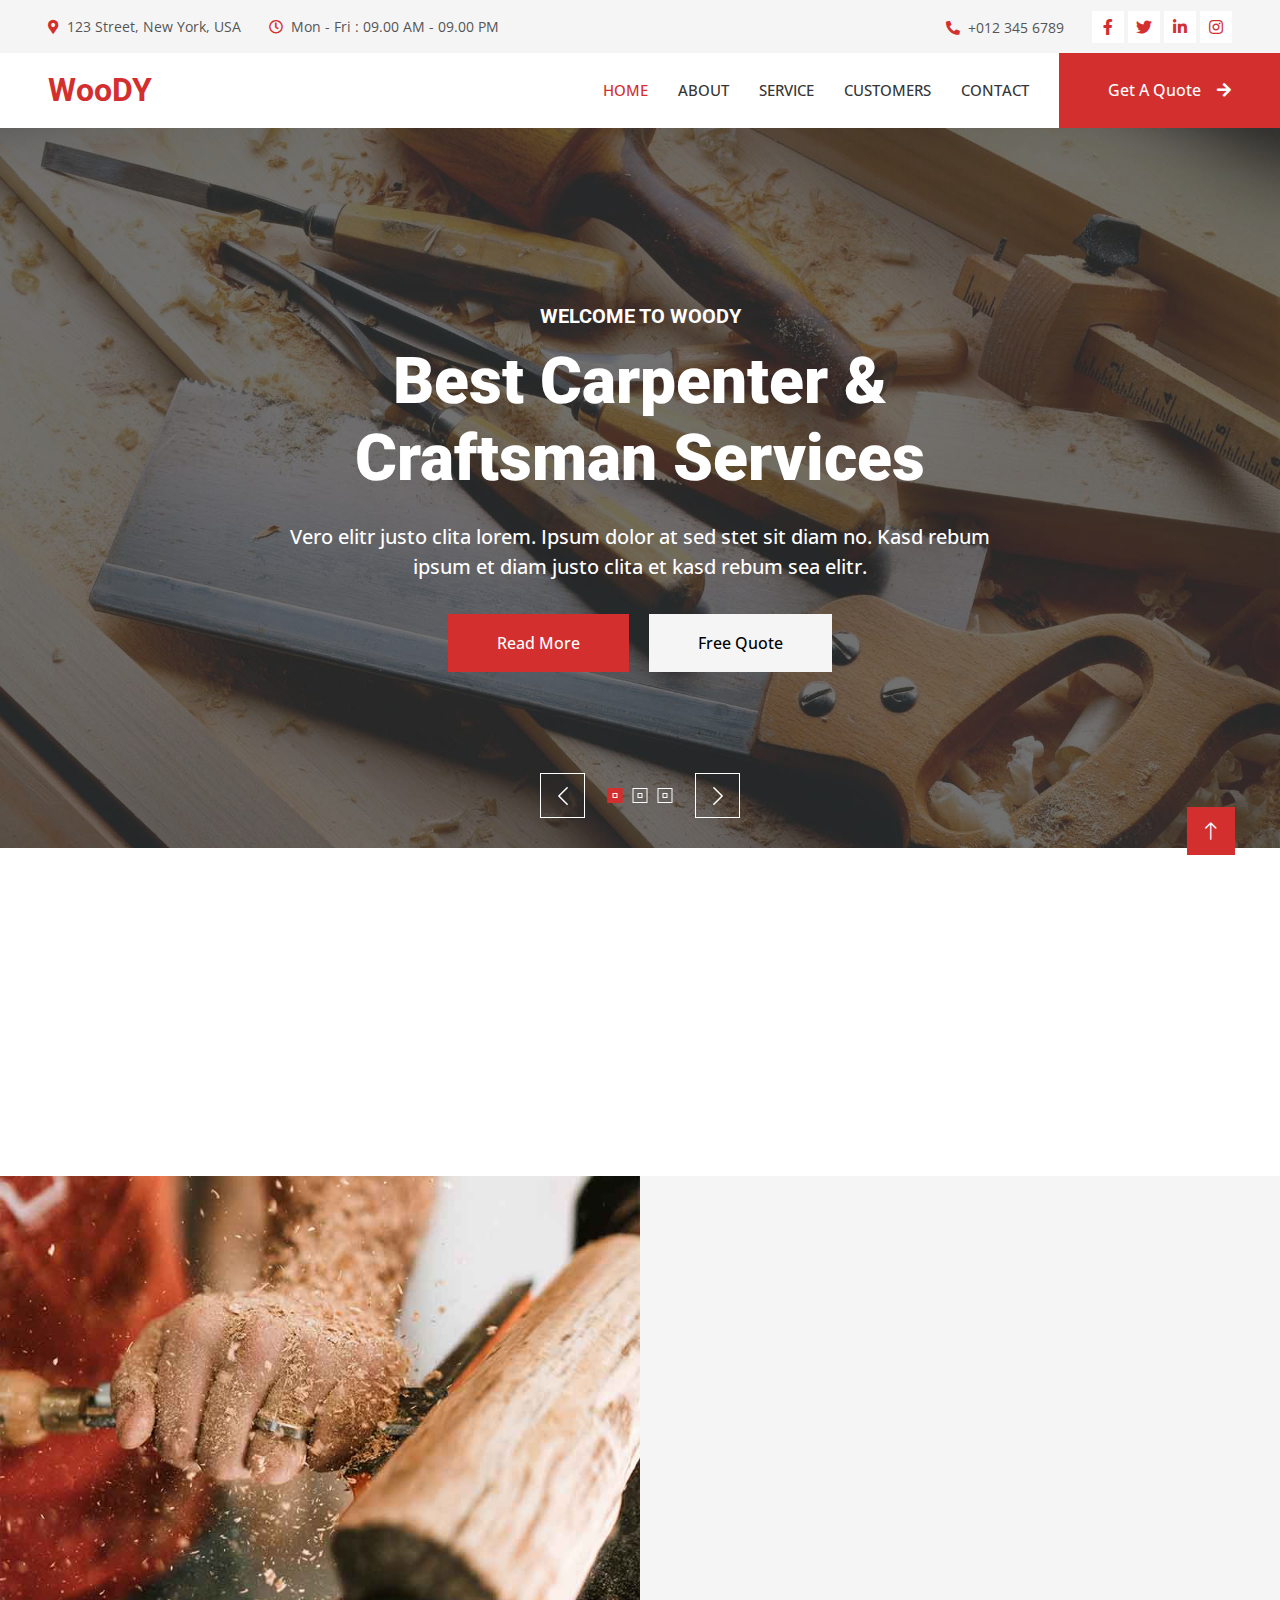
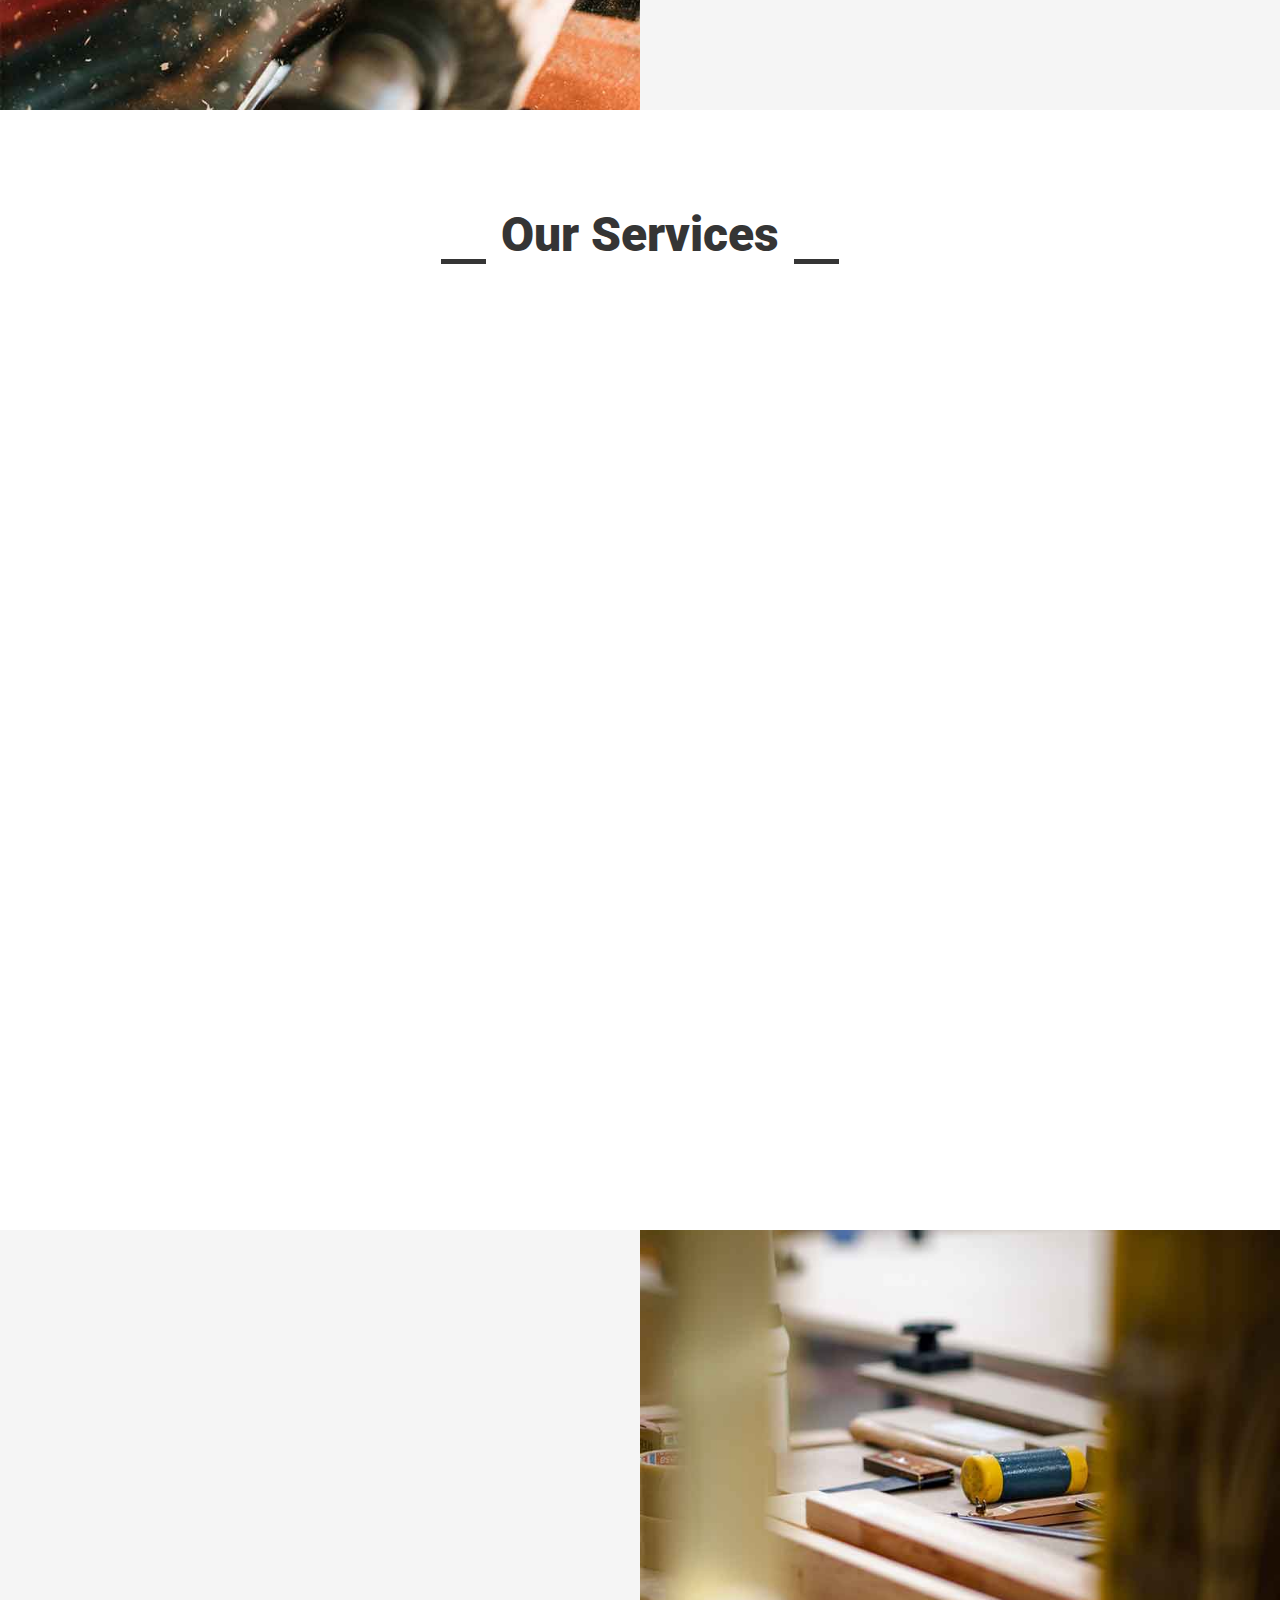
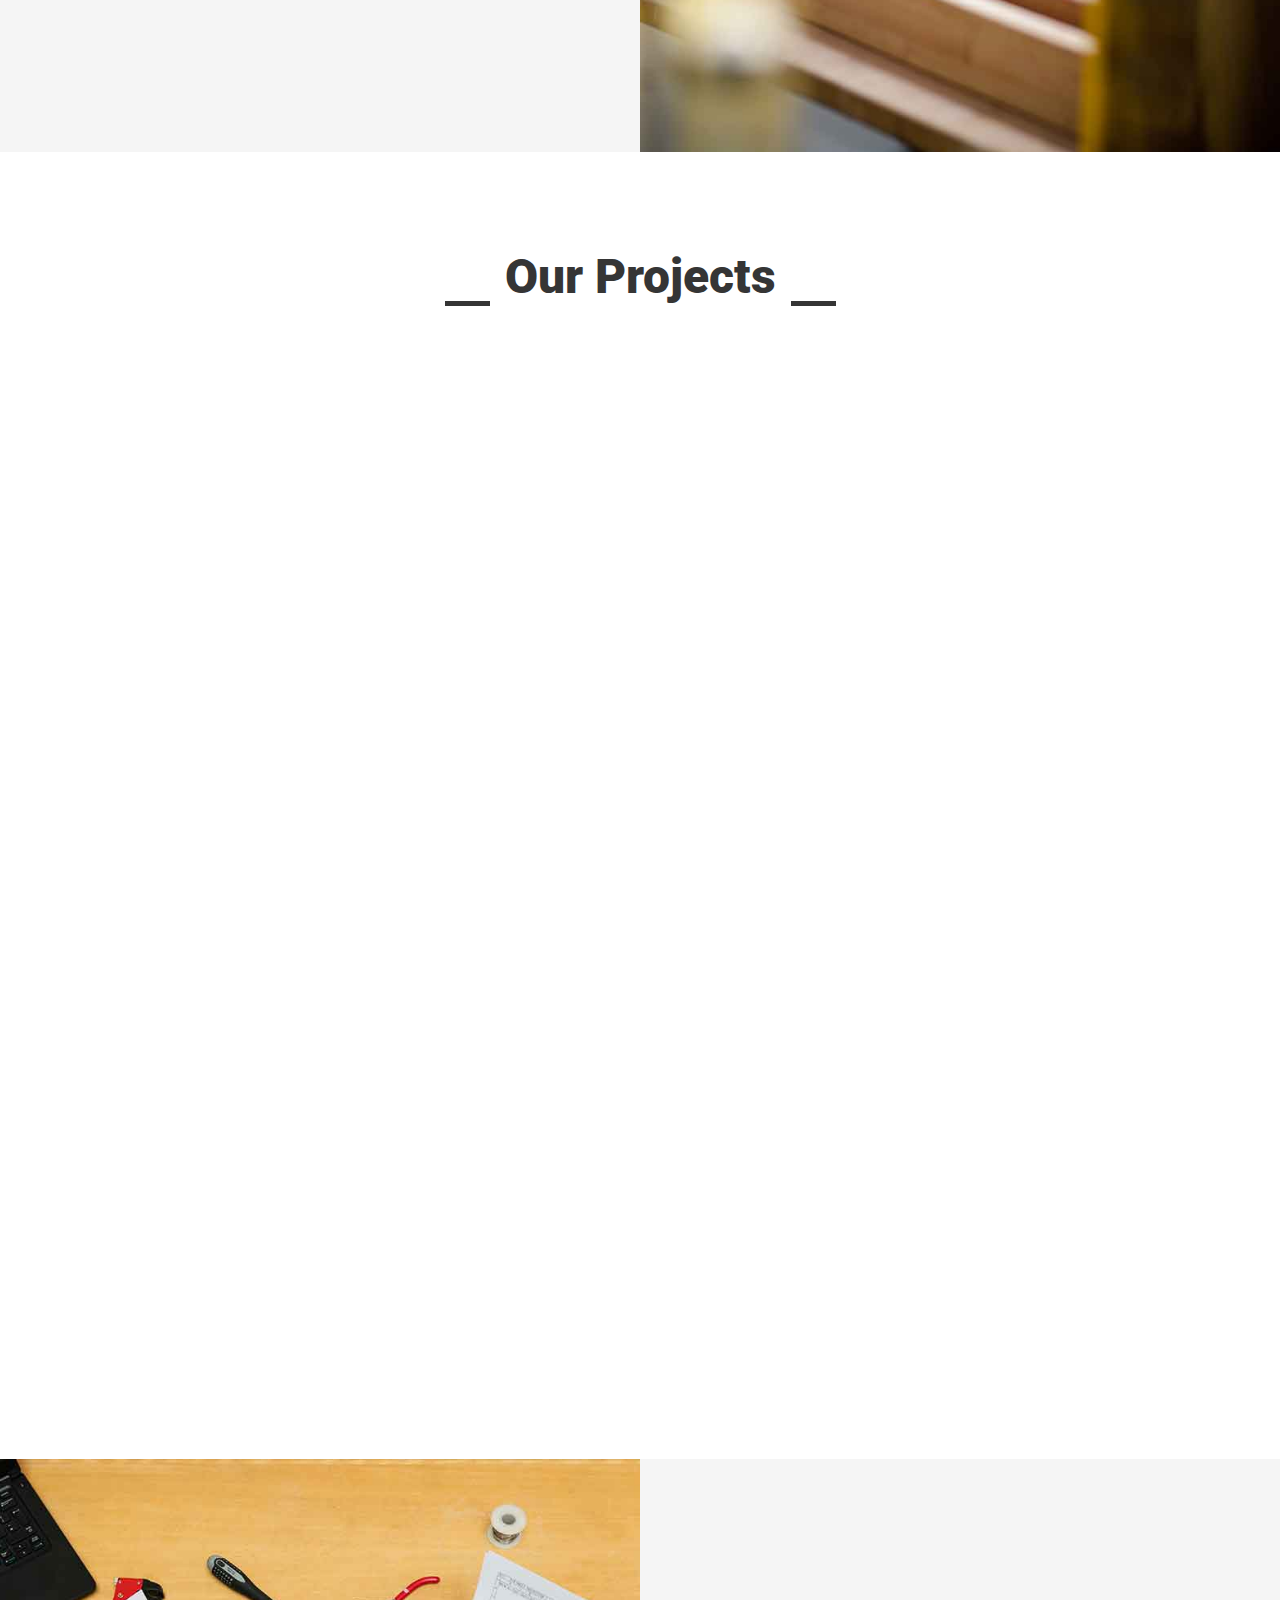
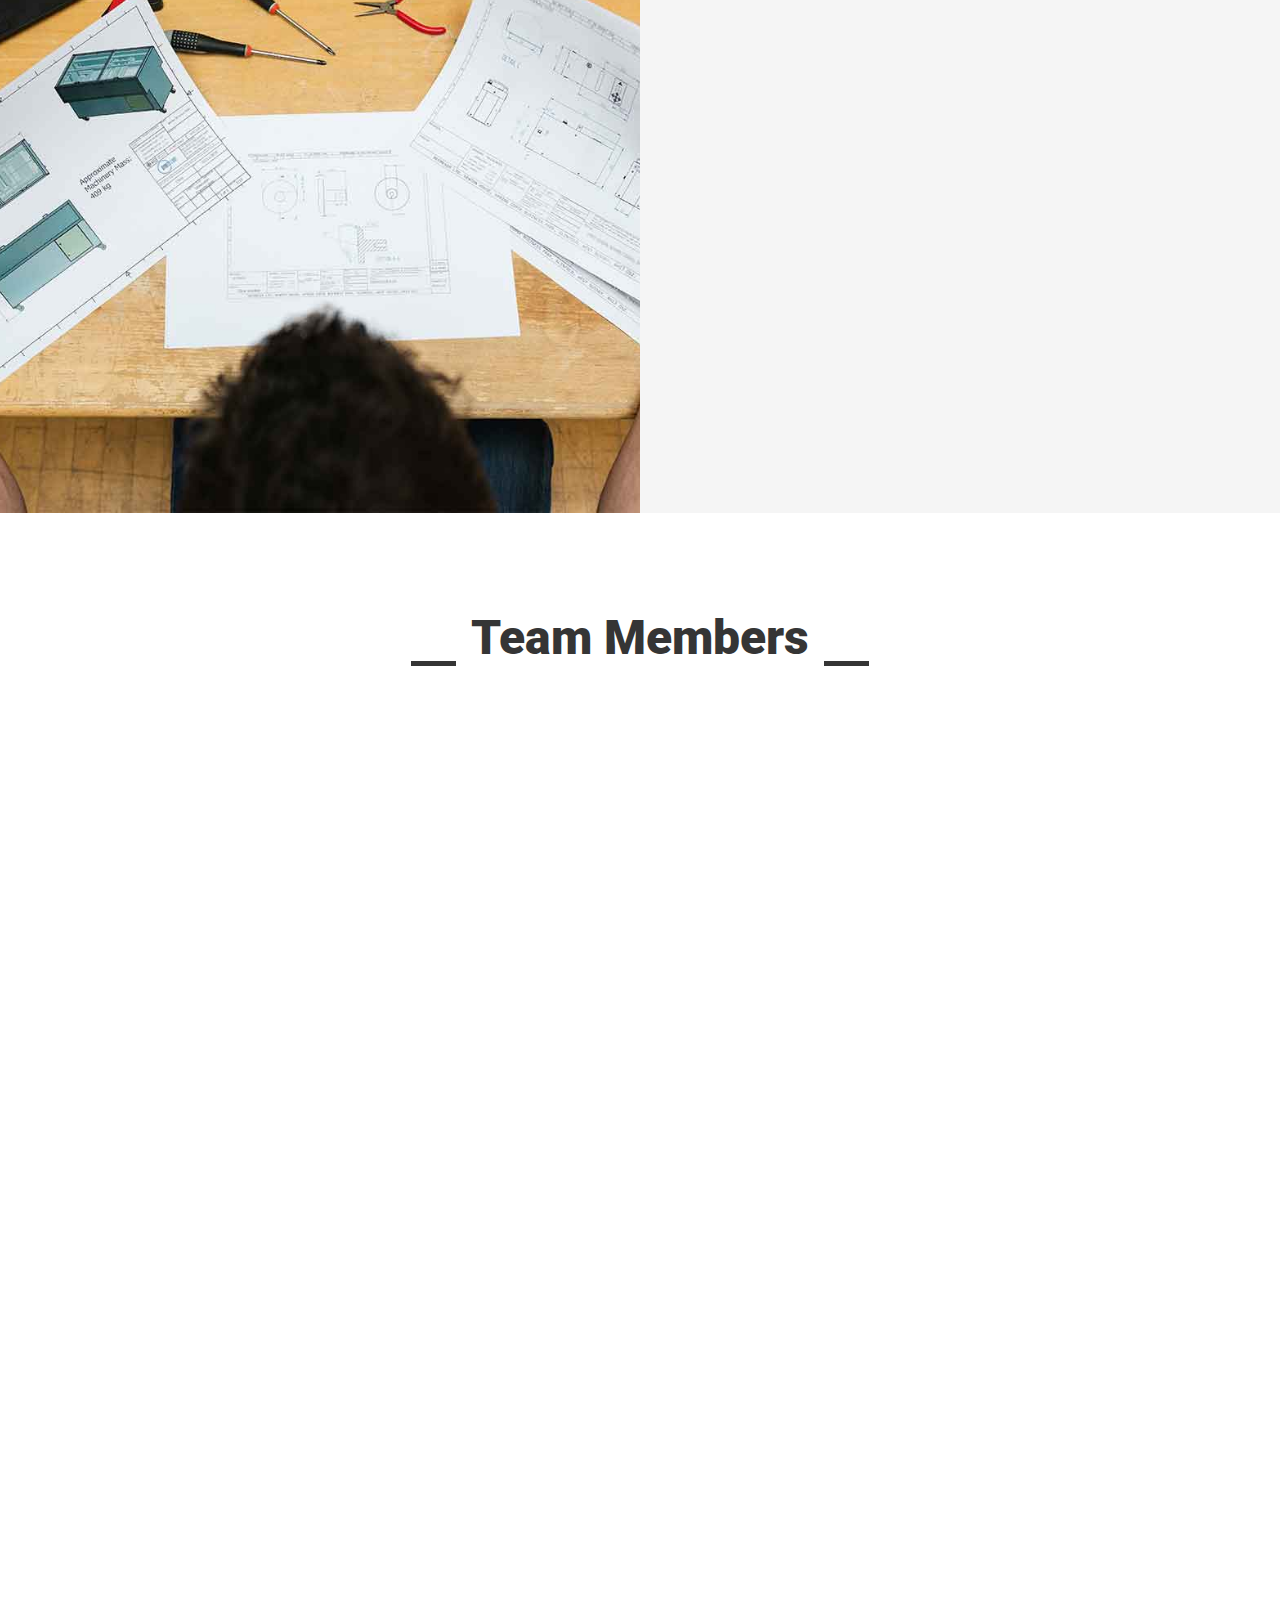
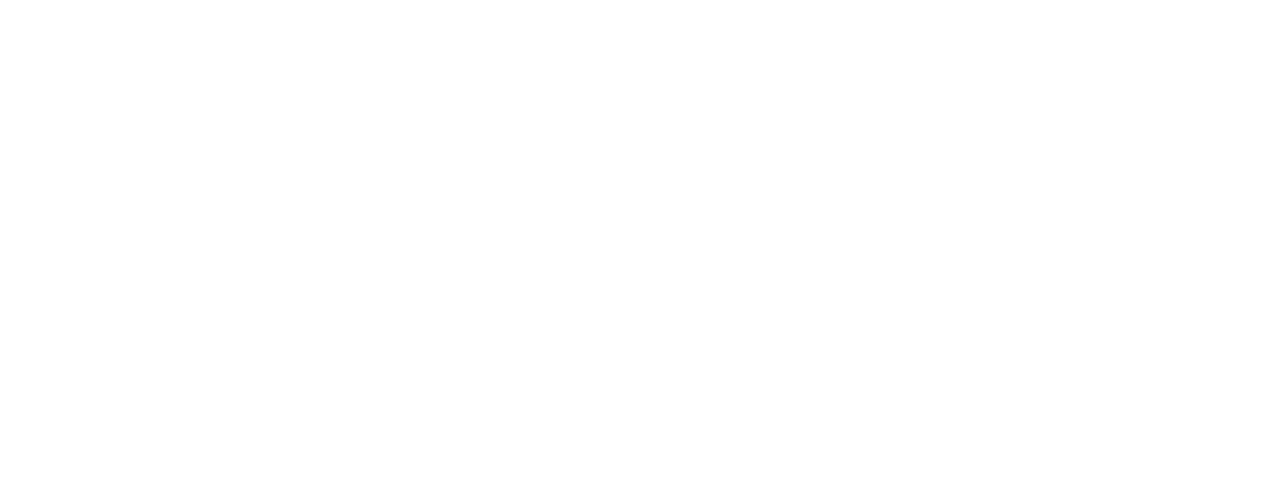
==== commit 7f50b44c: "color change" ====
--- a/index.html
+++ b/index.html
@@ -85,17 +85,8 @@
                 <a href="index.html" class="nav-item nav-link active">Home</a>
                 <a href="about.html" class="nav-item nav-link">About</a>
                 <a href="service.html" class="nav-item nav-link">Service</a>
-                <a href="project.html" class="nav-item nav-link">Project</a>
-                <div class="nav-item dropdown">
-                    <a href="#" class="nav-link dropdown-toggle" data-bs-toggle="dropdown">Pages</a>
-                    <div class="dropdown-menu fade-up m-0">
-                        <a href="feature.html" class="dropdown-item">Feature</a>
-                        <a href="quote.html" class="dropdown-item">Free Quote</a>
-                        <a href="team.html" class="dropdown-item">Our Team</a>
-                        <a href="testimonial.html" class="dropdown-item">Testimonial</a>
-                        <a href="404.html" class="dropdown-item">404 Page</a>
-                    </div>
-                </div>
+                <a href="project.html" class="nav-item nav-link">Customers</a>
+             
                 <a href="contact.html" class="nav-item nav-link">Contact</a>
             </div>
             <a href="" class="btn btn-primary py-4 px-lg-5 d-none d-lg-block">Get A Quote<i class="fa fa-arrow-right ms-3"></i></a>
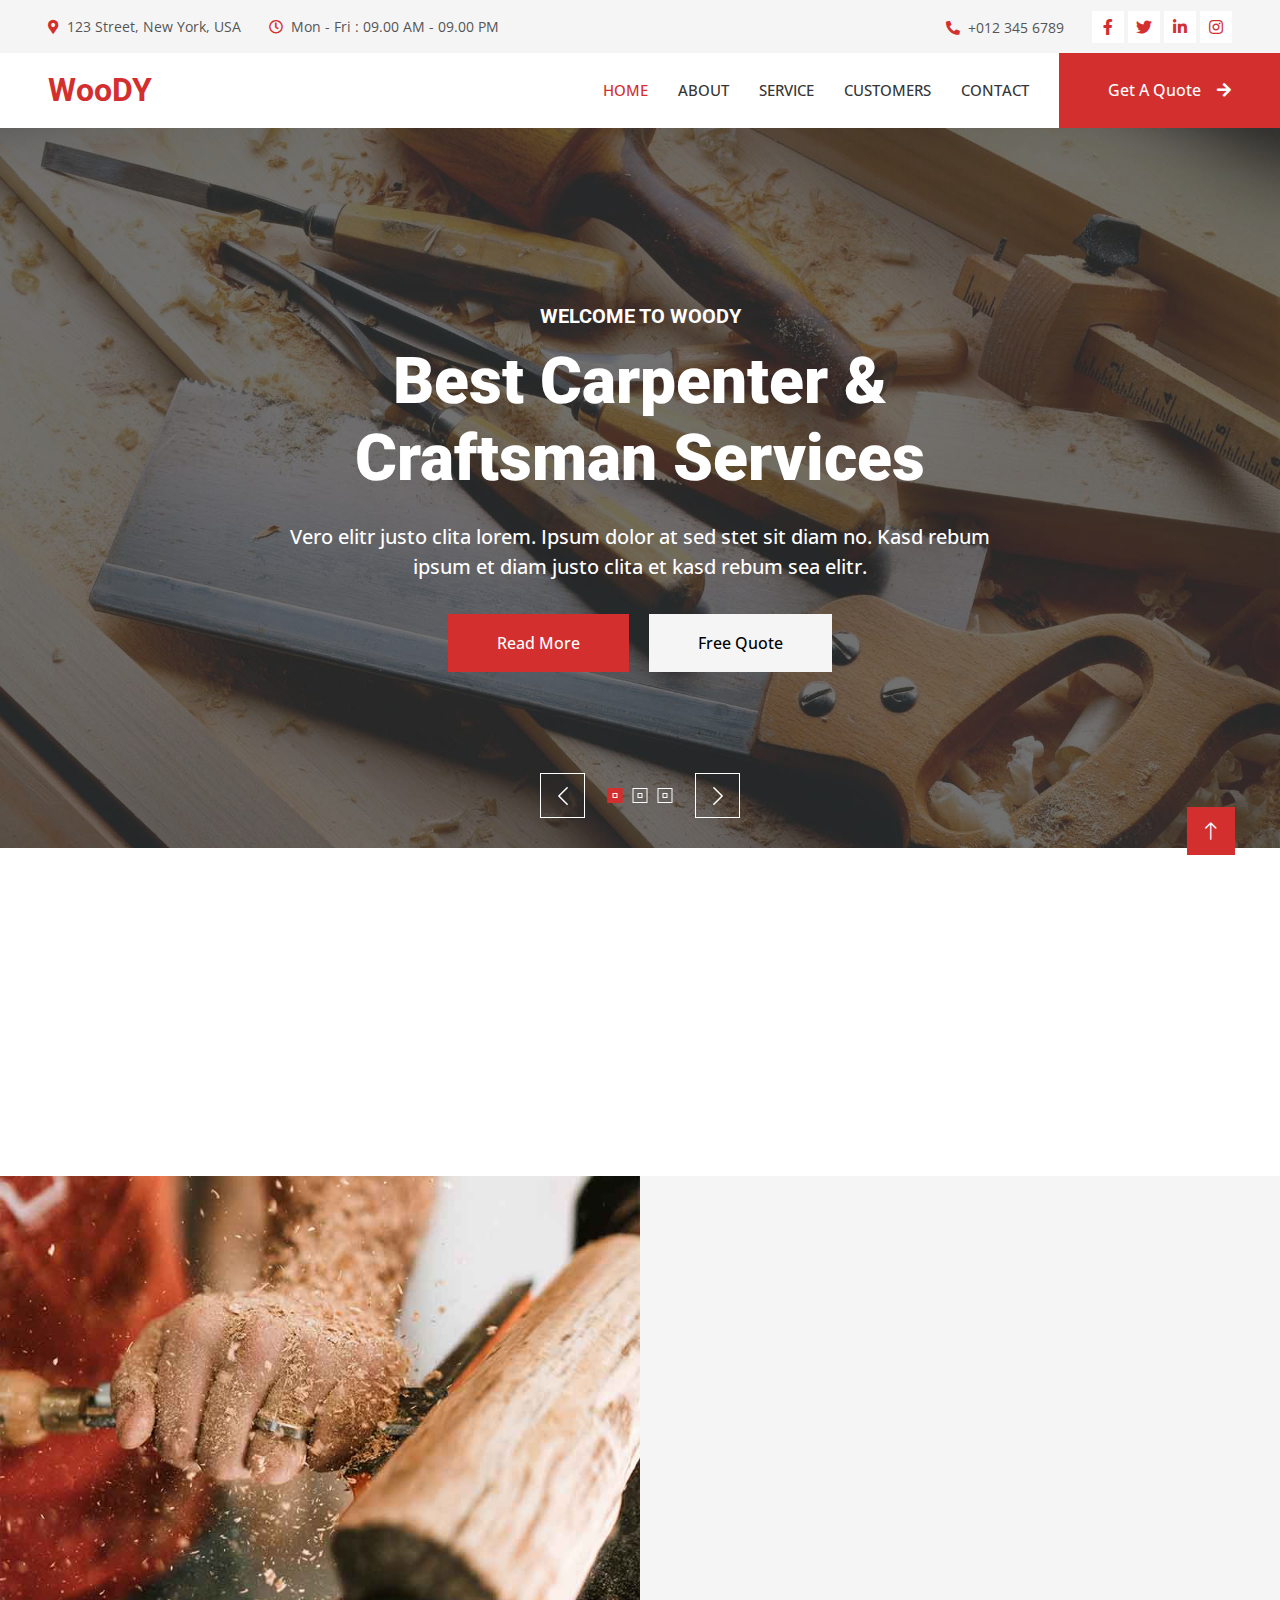
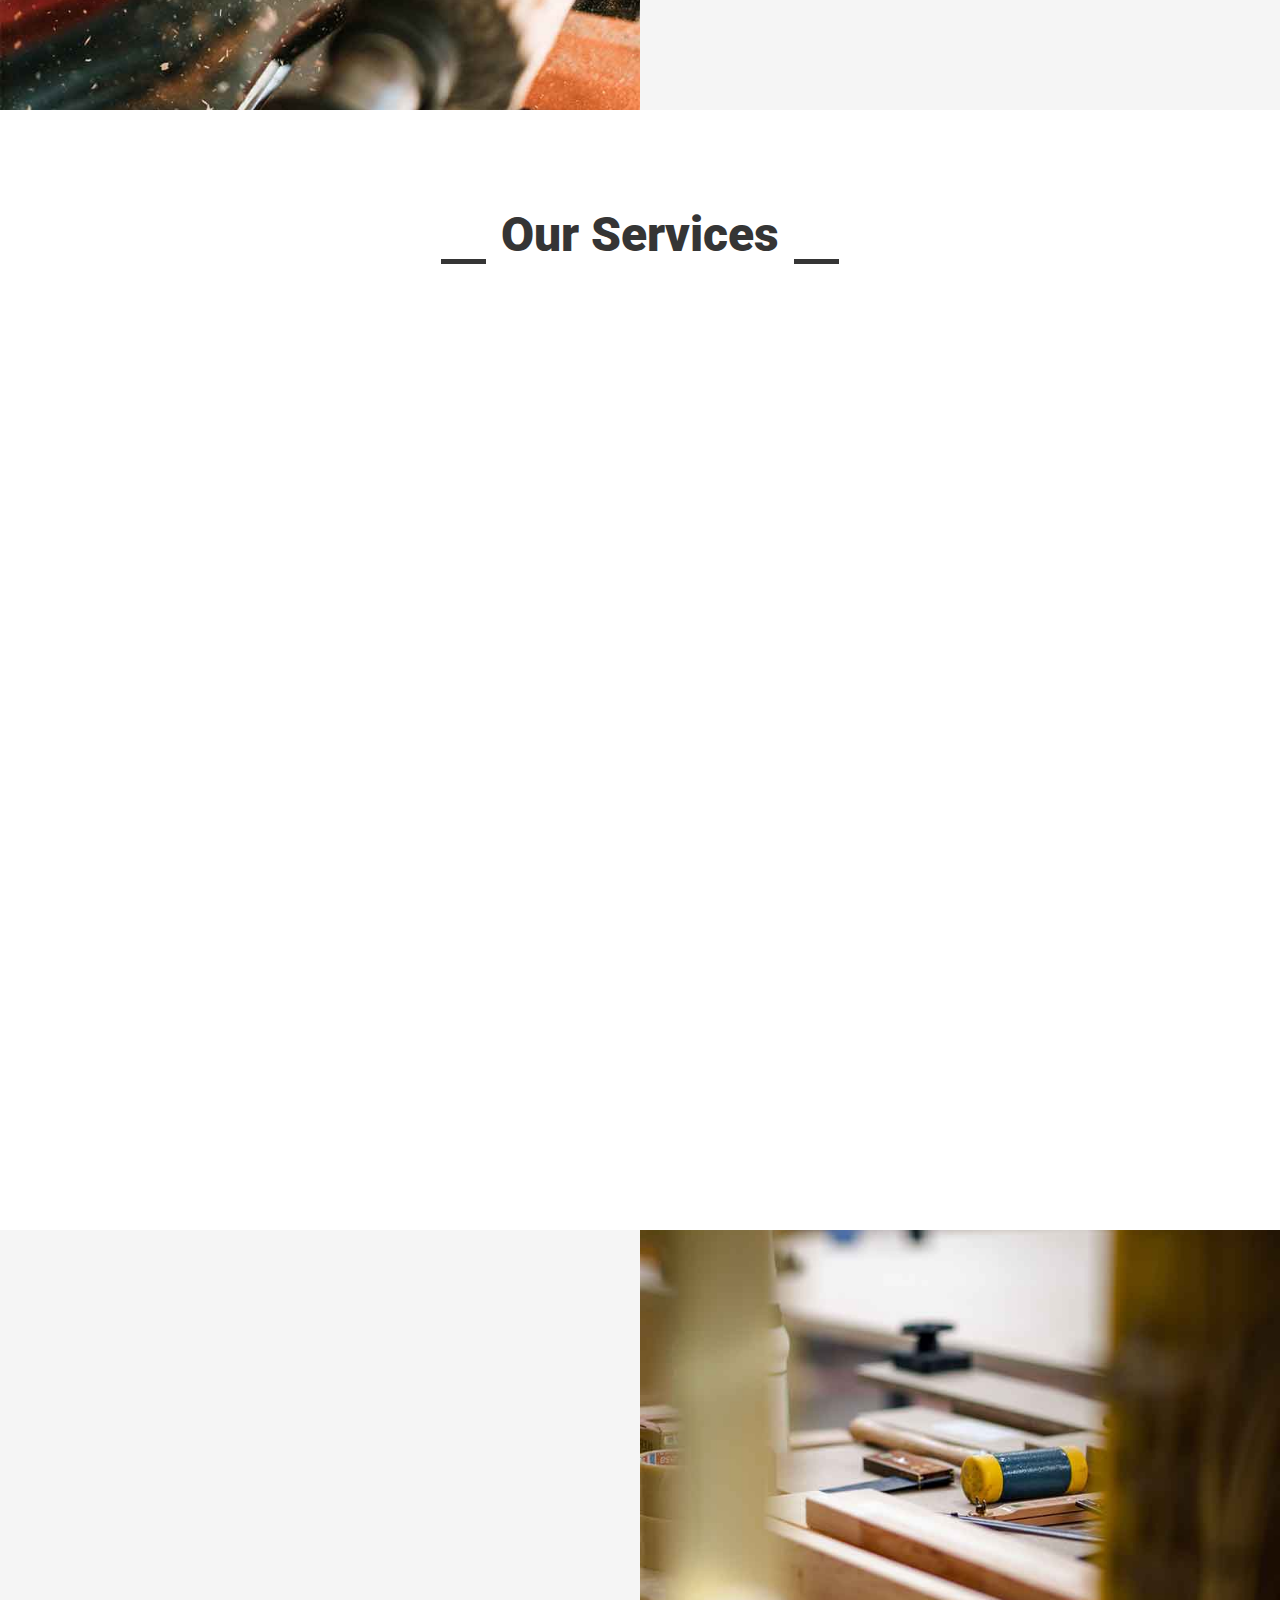
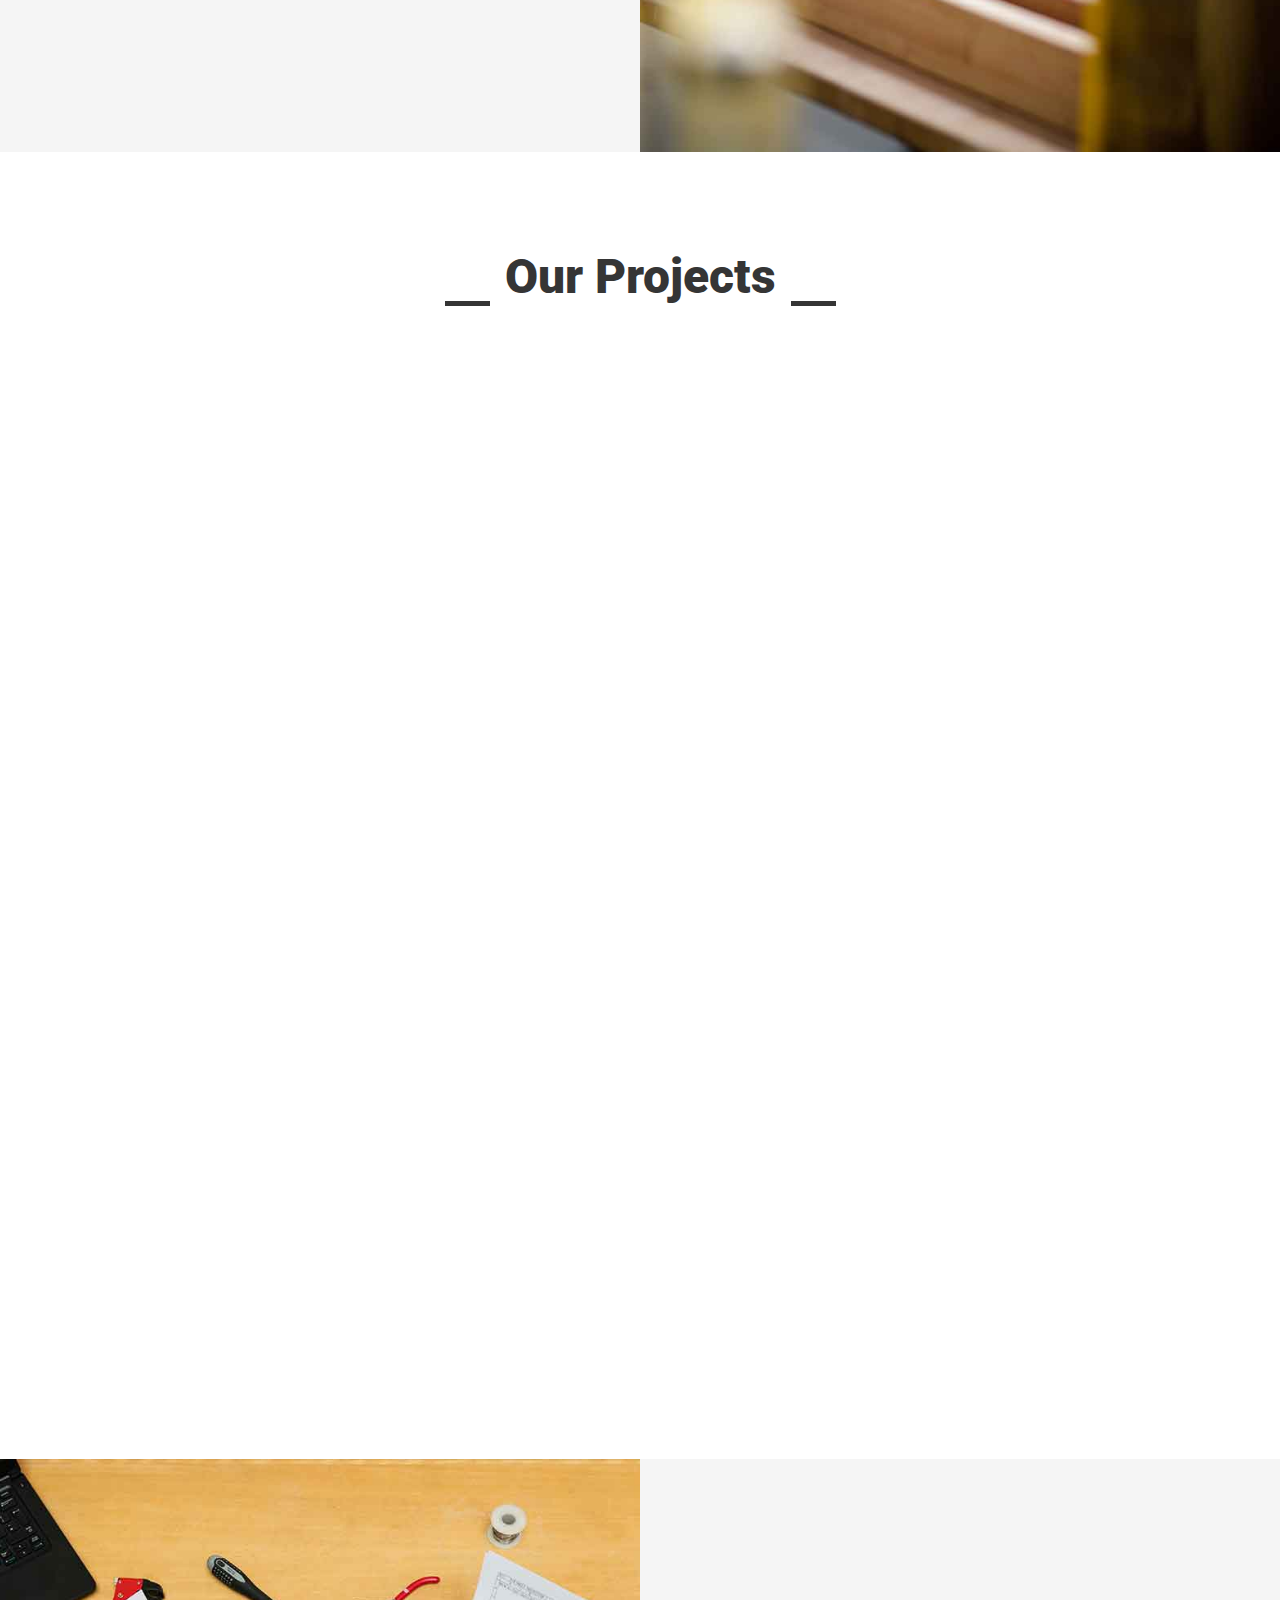
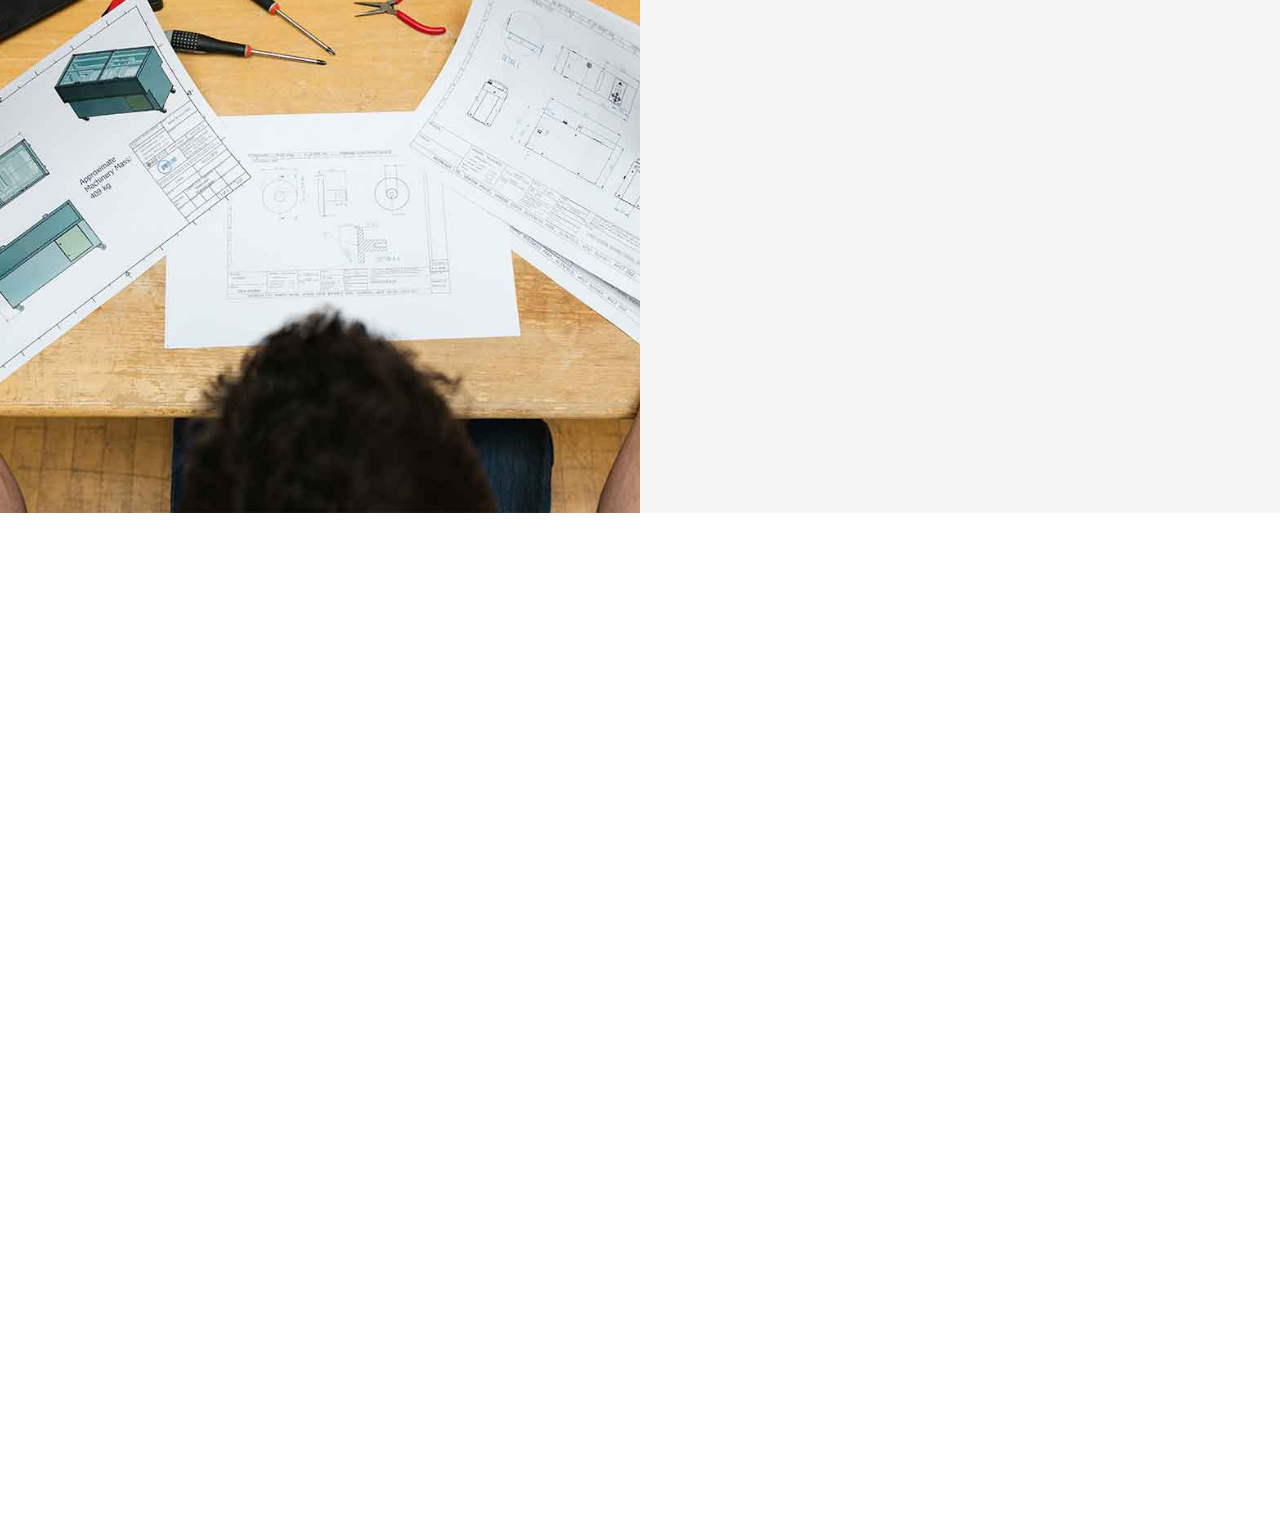
==== commit 1d2e3cc2: "change" ====
--- a/index.html
+++ b/index.html
@@ -85,7 +85,7 @@
                 <a href="index.html" class="nav-item nav-link active">Home</a>
                 <a href="about.html" class="nav-item nav-link">About</a>
                 <a href="service.html" class="nav-item nav-link">Service</a>
-                <a href="project.html" class="nav-item nav-link">Customers</a>
+                <a href="Customers.html" class="nav-item nav-link">Customers</a>
              
                 <a href="contact.html" class="nav-item nav-link">Contact</a>
             </div>
@@ -562,81 +562,7 @@
     <!-- Quote End -->
 
 
-    <!-- Team Start -->
-    <div class="container-xxl py-5">
-        <div class="container">
-            <div class="section-title text-center">
-                <h1 class="display-5 mb-5">Team Members</h1>
-            </div>
-            <div class="row g-4">
-                <div class="col-lg-3 col-md-6 wow fadeInUp" data-wow-delay="0.1s">
-                    <div class="team-item">
-                        <div class="overflow-hidden position-relative">
-                            <img class="img-fluid" src="img/team-1.jpg" alt="">
-                            <div class="team-social">
-                                <a class="btn btn-square" href=""><i class="fab fa-facebook-f"></i></a>
-                                <a class="btn btn-square" href=""><i class="fab fa-twitter"></i></a>
-                                <a class="btn btn-square" href=""><i class="fab fa-instagram"></i></a>
-                            </div>
-                        </div>
-                        <div class="text-center border border-5 border-light border-top-0 p-4">
-                            <h5 class="mb-0">Full Name</h5>
-                            <small>Designation</small>
-                        </div>
-                    </div>
-                </div>
-                <div class="col-lg-3 col-md-6 wow fadeInUp" data-wow-delay="0.3s">
-                    <div class="team-item">
-                        <div class="overflow-hidden position-relative">
-                            <img class="img-fluid" src="img/team-2.jpg" alt="">
-                            <div class="team-social">
-                                <a class="btn btn-square" href=""><i class="fab fa-facebook-f"></i></a>
-                                <a class="btn btn-square" href=""><i class="fab fa-twitter"></i></a>
-                                <a class="btn btn-square" href=""><i class="fab fa-instagram"></i></a>
-                            </div>
-                        </div>
-                        <div class="text-center border border-5 border-light border-top-0 p-4">
-                            <h5 class="mb-0">Full Name</h5>
-                            <small>Designation</small>
-                        </div>
-                    </div>
-                </div>
-                <div class="col-lg-3 col-md-6 wow fadeInUp" data-wow-delay="0.5s">
-                    <div class="team-item">
-                        <div class="overflow-hidden position-relative">
-                            <img class="img-fluid" src="img/team-3.jpg" alt="">
-                            <div class="team-social">
-                                <a class="btn btn-square" href=""><i class="fab fa-facebook-f"></i></a>
-                                <a class="btn btn-square" href=""><i class="fab fa-twitter"></i></a>
-                                <a class="btn btn-square" href=""><i class="fab fa-instagram"></i></a>
-                            </div>
-                        </div>
-                        <div class="text-center border border-5 border-light border-top-0 p-4">
-                            <h5 class="mb-0">Full Name</h5>
-                            <small>Designation</small>
-                        </div>
-                    </div>
-                </div>
-                <div class="col-lg-3 col-md-6 wow fadeInUp" data-wow-delay="0.7s">
-                    <div class="team-item">
-                        <div class="overflow-hidden position-relative">
-                            <img class="img-fluid" src="img/team-4.jpg" alt="">
-                            <div class="team-social">
-                                <a class="btn btn-square" href=""><i class="fab fa-facebook-f"></i></a>
-                                <a class="btn btn-square" href=""><i class="fab fa-twitter"></i></a>
-                                <a class="btn btn-square" href=""><i class="fab fa-instagram"></i></a>
-                            </div>
-                        </div>
-                        <div class="text-center border border-5 border-light border-top-0 p-4">
-                            <h5 class="mb-0">Full Name</h5>
-                            <small>Designation</small>
-                        </div>
-                    </div>
-                </div>
-            </div>
-        </div>
-    </div>
-    <!-- Team End -->
+   
 
 
     <!-- Testimonial Start -->
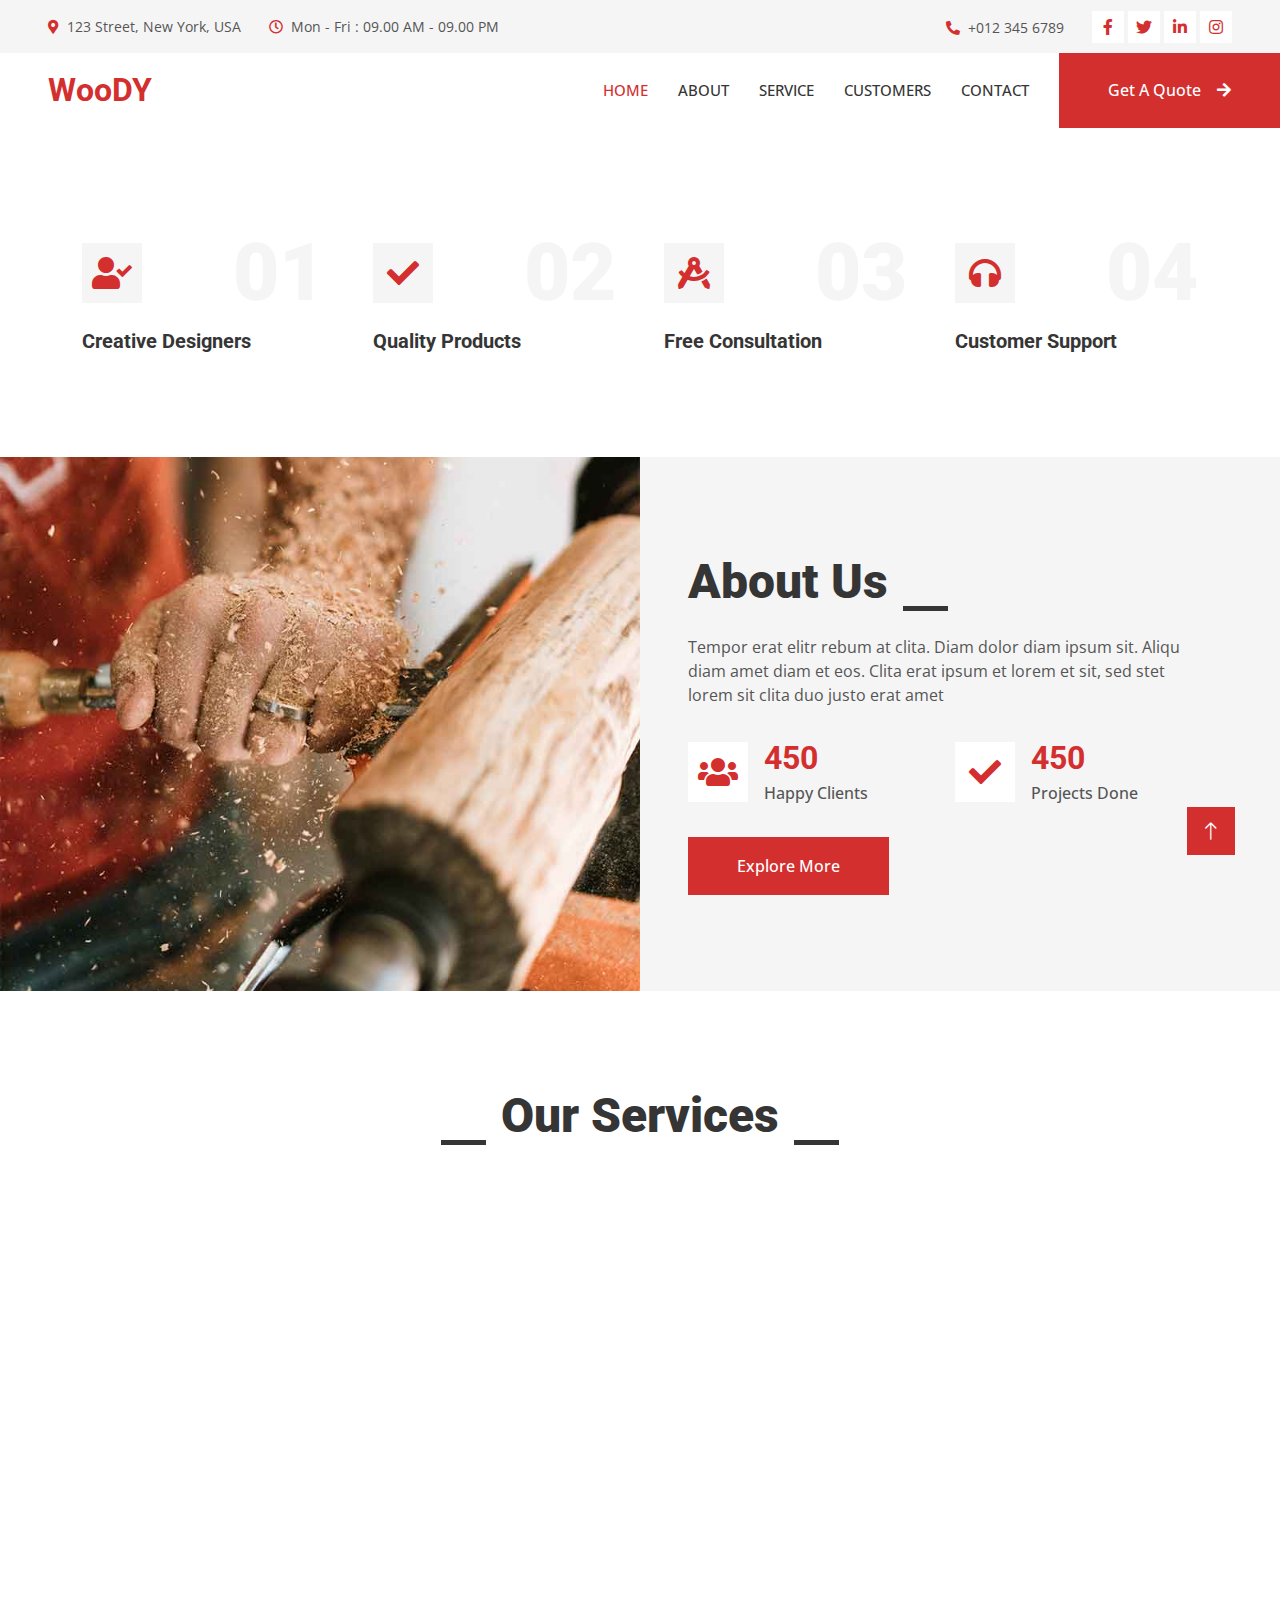
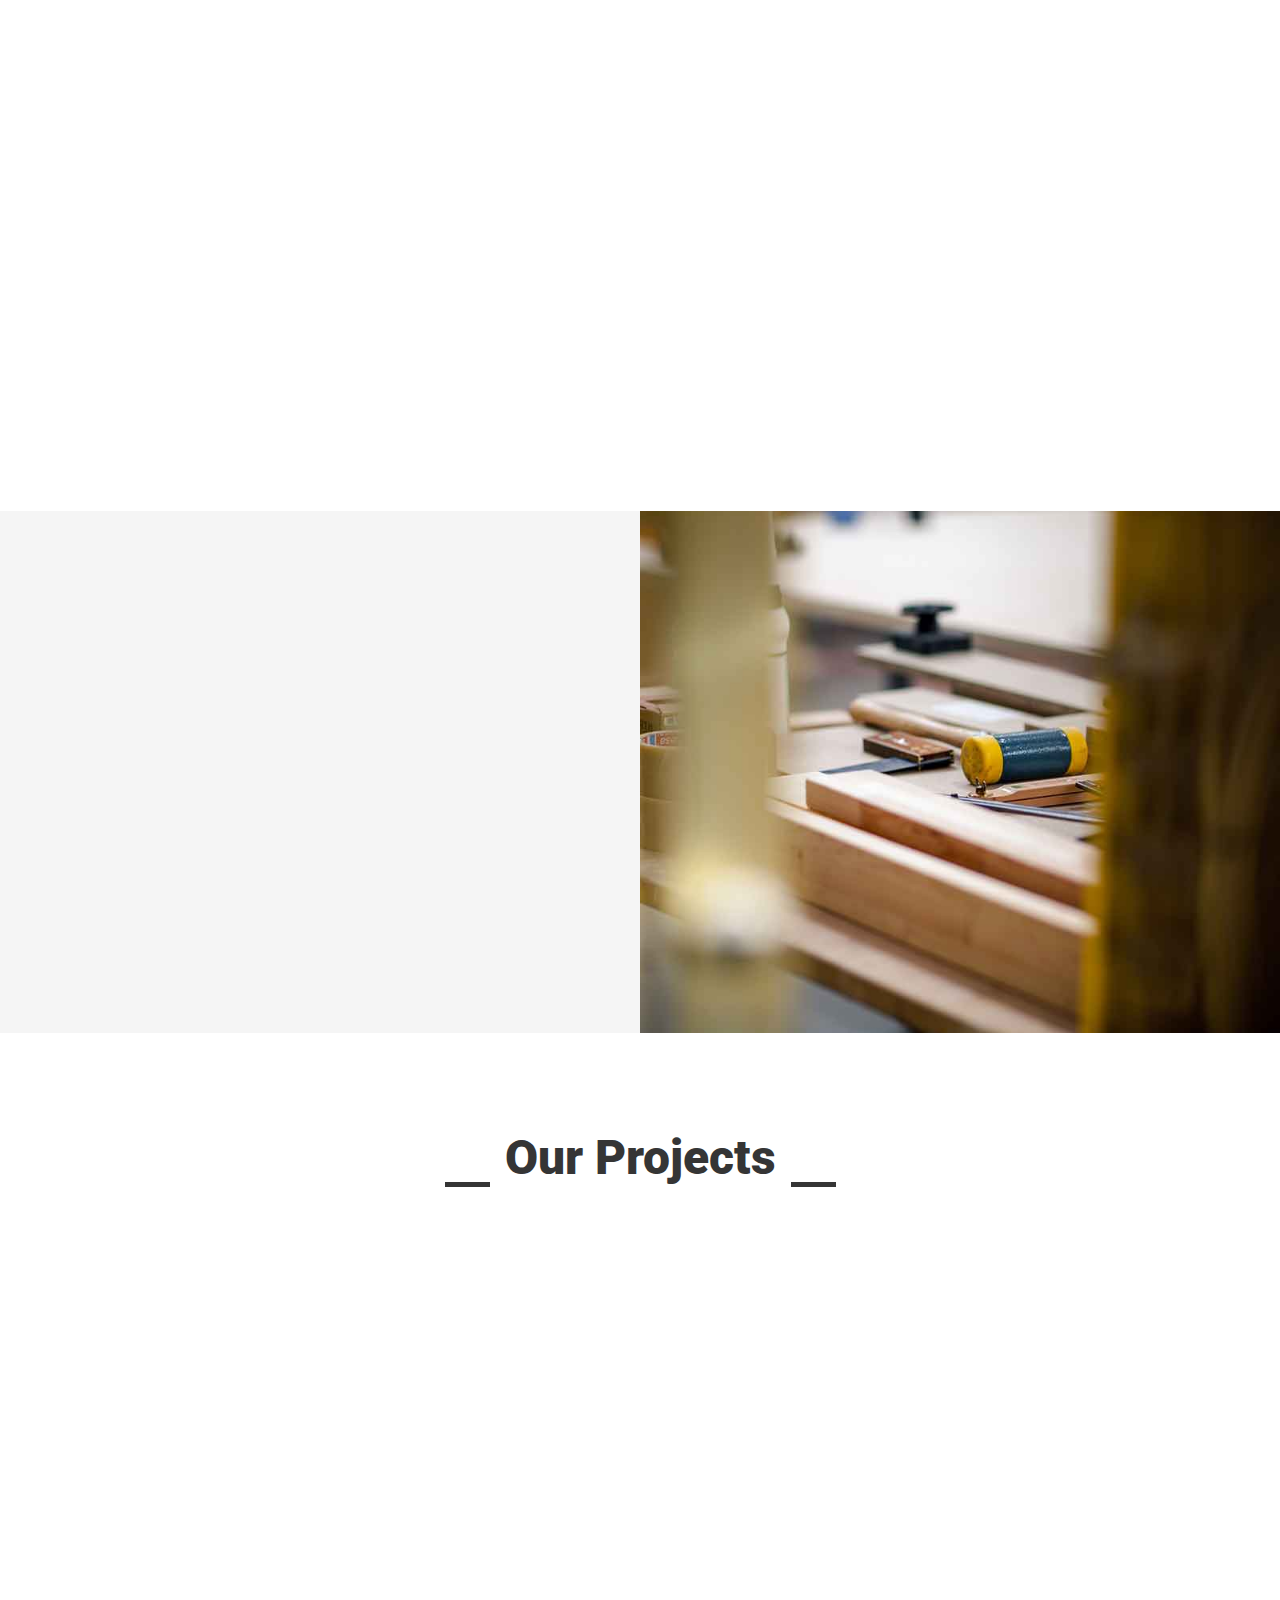
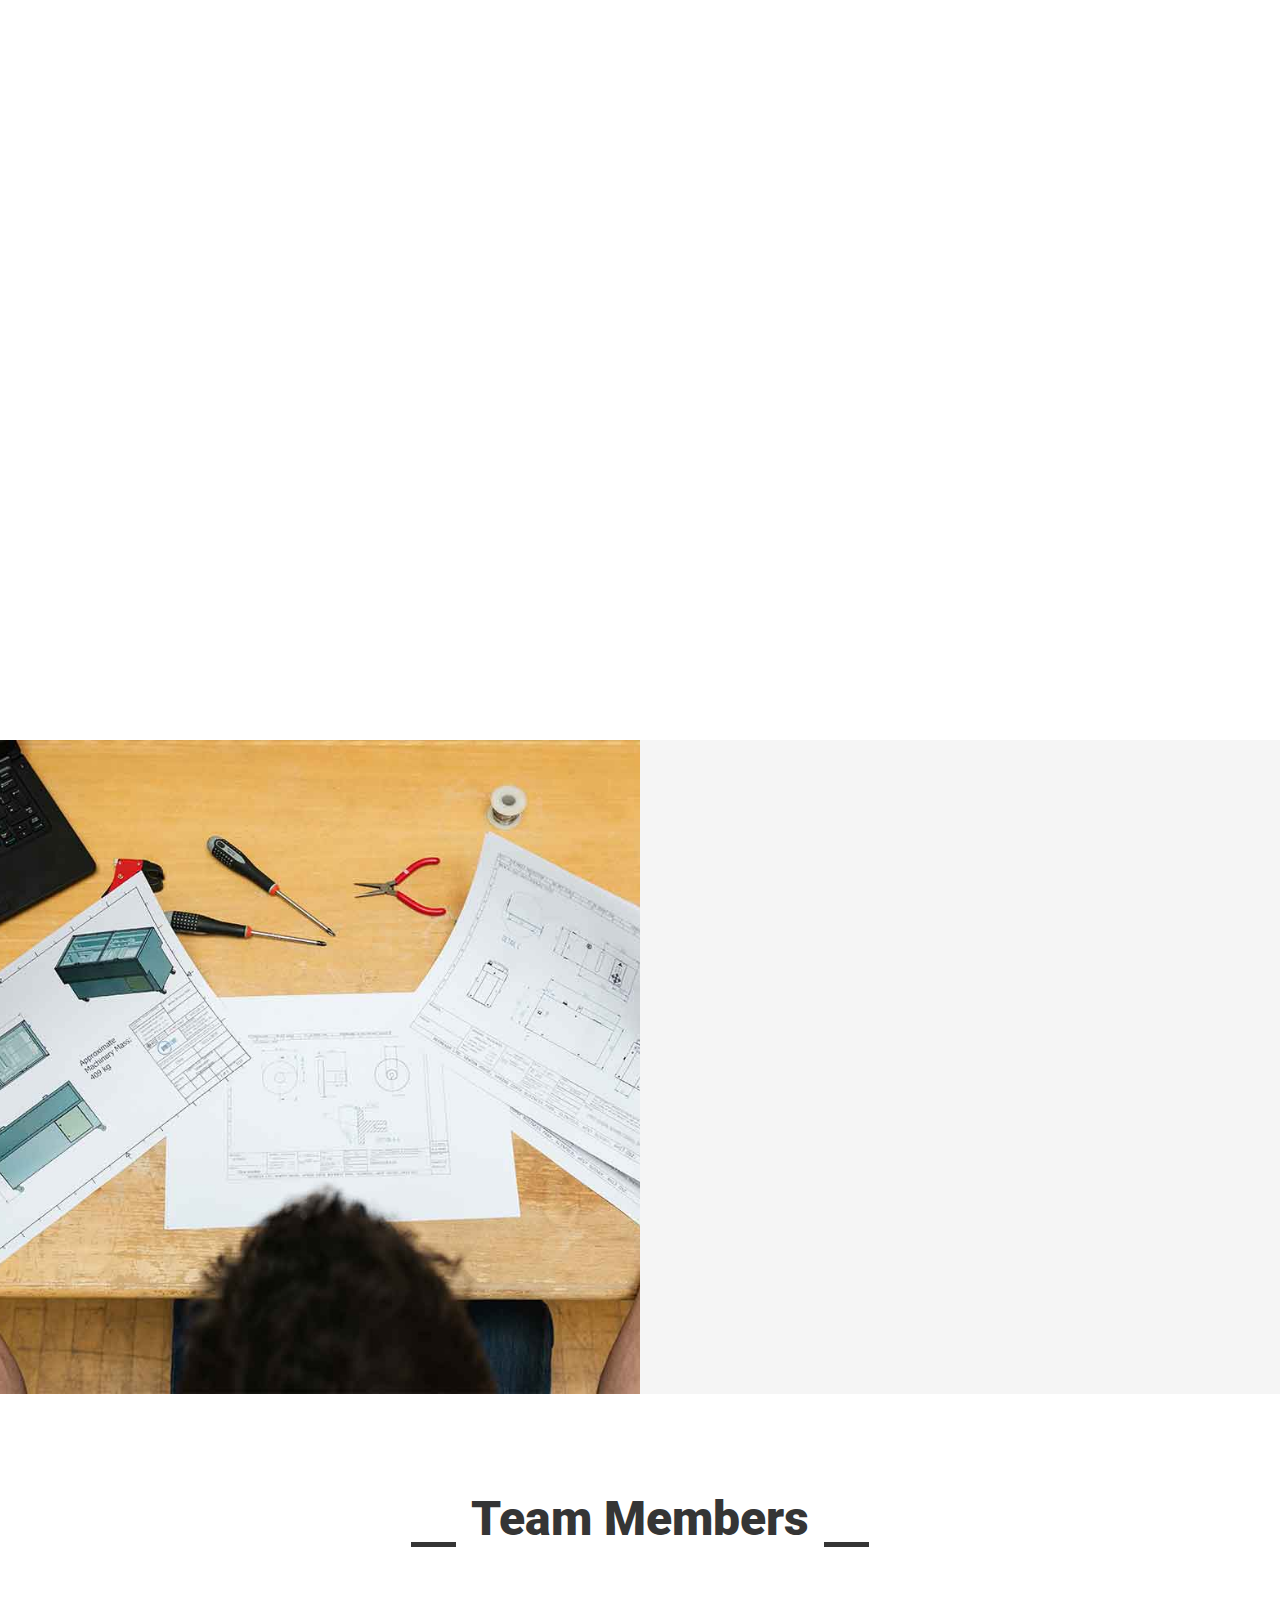
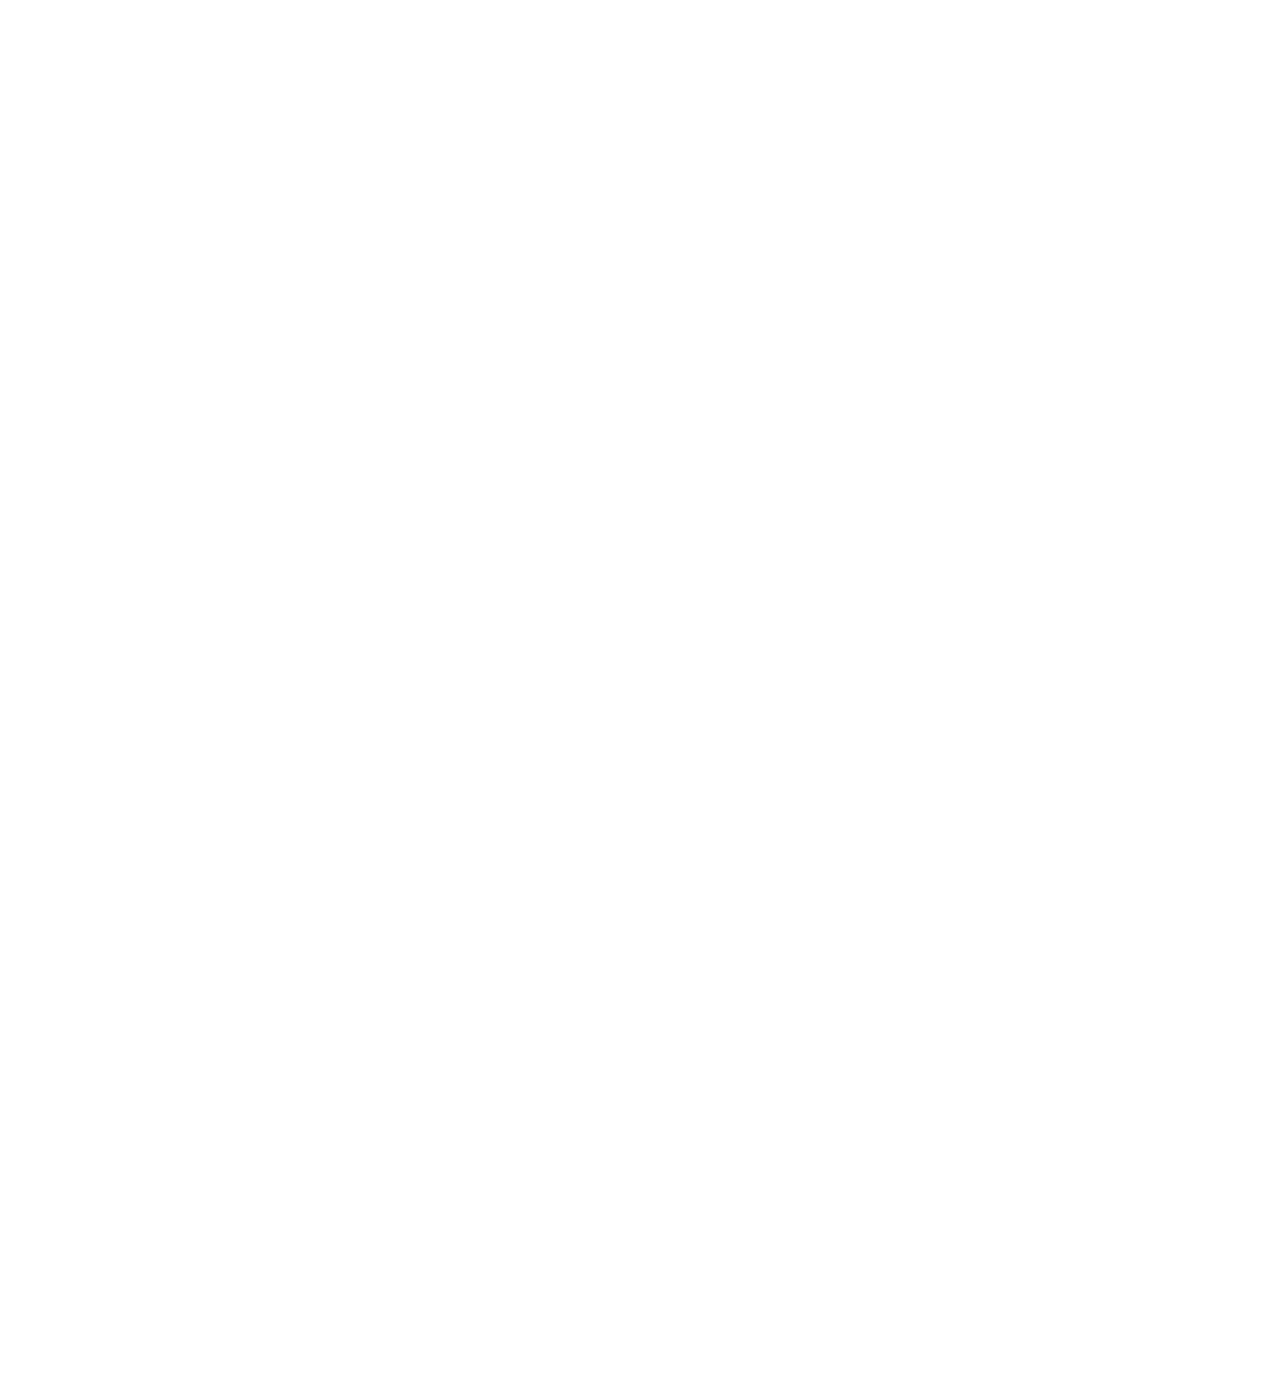
==== commit af5bb4c2: "firstSectionChanged" ====
--- a/index.html
+++ b/index.html
@@ -85,7 +85,7 @@
                 <a href="index.html" class="nav-item nav-link active">Home</a>
                 <a href="about.html" class="nav-item nav-link">About</a>
                 <a href="service.html" class="nav-item nav-link">Service</a>
-                <a href="Customers.html" class="nav-item nav-link">Customers</a>
+                <a href="project.html" class="nav-item nav-link">Customers</a>
              
                 <a href="contact.html" class="nav-item nav-link">Contact</a>
             </div>
@@ -97,24 +97,23 @@
 
     <!-- Carousel Start -->
     <div class="container-fluid p-0 pb-5">
-        <div class="owl-carousel header-carousel position-relative">
-            <div class="owl-carousel-item position-relative">
-                <img class="img-fluid" src="img/carousel-1.jpg" alt="">
+        <div class="owl-carousel header-carousel position-relative ">
+            <div class="owl-carousel-item position-relative ">
+                <img class="img-fluid" src="img/cyber-security-company-developers-encrypting-cloud-processing-data-system-using-blockchain-technology-cybernetics-engineers-reviewing-lines-code-order-secure-mainframe-database-storage.jpg" alt="">
                 <div class="position-absolute top-0 start-0 w-100 h-100 d-flex align-items-center" style="background: rgba(53, 53, 53, .7);">
                     <div class="container">
                         <div class="row justify-content-center">
                             <div class="col-12 col-lg-8 text-center">
-                                <h5 class="text-white text-uppercase mb-3 animated slideInDown">Welcome To WooDY</h5>
-                                <h1 class="display-3 text-white animated slideInDown mb-4">Best Carpenter & Craftsman Services</h1>
-                                <p class="fs-5 fw-medium text-white mb-4 pb-2">Vero elitr justo clita lorem. Ipsum dolor at sed stet sit diam no. Kasd rebum ipsum et diam justo clita et kasd rebum sea elitr.</p>
-                                <a href="" class="btn btn-primary py-md-3 px-md-5 me-3 animated slideInLeft">Read More</a>
-                                <a href="" class="btn btn-light py-md-3 px-md-5 animated slideInRight">Free Quote</a>
-                            </div>
-                        </div>
-                    </div>
-                </div>
-            </div>
-            <div class="owl-carousel-item position-relative">
+                                <h5 class="text-white text-uppercase mb-3 animated slideInDown">Welcome To NCIT</h5>
+                                <h1 class="display-3 text-white animated slideInDown mb-4">Best IT Services</h1>
+                                <p class="fs-5 fw-medium text-white mb-4 pb-2">Network Consultant ITS has the most professional and solid Technical Services Team.</p>
+                                <a href="" class="btn btn-light py-md-3 px-md-5 animated slideInRight">Go to Services</a>
+                            </div>
+                        </div>
+                    </div>
+                </div>
+            </div>
+            <!-- <div class="owl-carousel-item position-relative">
                 <img class="img-fluid" src="img/carousel-2.jpg" alt="">
                 <div class="position-absolute top-0 start-0 w-100 h-100 d-flex align-items-center" style="background: rgba(53, 53, 53, .7);">
                     <div class="container">
@@ -145,7 +144,7 @@
                         </div>
                     </div>
                 </div>
-            </div>
+            </div> -->
         </div>
     </div>
     <!-- Carousel End -->
@@ -562,7 +561,81 @@
     <!-- Quote End -->
 
 
-   
+    <!-- Team Start -->
+    <div class="container-xxl py-5">
+        <div class="container">
+            <div class="section-title text-center">
+                <h1 class="display-5 mb-5">Team Members</h1>
+            </div>
+            <div class="row g-4">
+                <div class="col-lg-3 col-md-6 wow fadeInUp" data-wow-delay="0.1s">
+                    <div class="team-item">
+                        <div class="overflow-hidden position-relative">
+                            <img class="img-fluid" src="img/team-1.jpg" alt="">
+                            <div class="team-social">
+                                <a class="btn btn-square" href=""><i class="fab fa-facebook-f"></i></a>
+                                <a class="btn btn-square" href=""><i class="fab fa-twitter"></i></a>
+                                <a class="btn btn-square" href=""><i class="fab fa-instagram"></i></a>
+                            </div>
+                        </div>
+                        <div class="text-center border border-5 border-light border-top-0 p-4">
+                            <h5 class="mb-0">Full Name</h5>
+                            <small>Designation</small>
+                        </div>
+                    </div>
+                </div>
+                <div class="col-lg-3 col-md-6 wow fadeInUp" data-wow-delay="0.3s">
+                    <div class="team-item">
+                        <div class="overflow-hidden position-relative">
+                            <img class="img-fluid" src="img/team-2.jpg" alt="">
+                            <div class="team-social">
+                                <a class="btn btn-square" href=""><i class="fab fa-facebook-f"></i></a>
+                                <a class="btn btn-square" href=""><i class="fab fa-twitter"></i></a>
+                                <a class="btn btn-square" href=""><i class="fab fa-instagram"></i></a>
+                            </div>
+                        </div>
+                        <div class="text-center border border-5 border-light border-top-0 p-4">
+                            <h5 class="mb-0">Full Name</h5>
+                            <small>Designation</small>
+                        </div>
+                    </div>
+                </div>
+                <div class="col-lg-3 col-md-6 wow fadeInUp" data-wow-delay="0.5s">
+                    <div class="team-item">
+                        <div class="overflow-hidden position-relative">
+                            <img class="img-fluid" src="img/team-3.jpg" alt="">
+                            <div class="team-social">
+                                <a class="btn btn-square" href=""><i class="fab fa-facebook-f"></i></a>
+                                <a class="btn btn-square" href=""><i class="fab fa-twitter"></i></a>
+                                <a class="btn btn-square" href=""><i class="fab fa-instagram"></i></a>
+                            </div>
+                        </div>
+                        <div class="text-center border border-5 border-light border-top-0 p-4">
+                            <h5 class="mb-0">Full Name</h5>
+                            <small>Designation</small>
+                        </div>
+                    </div>
+                </div>
+                <div class="col-lg-3 col-md-6 wow fadeInUp" data-wow-delay="0.7s">
+                    <div class="team-item">
+                        <div class="overflow-hidden position-relative">
+                            <img class="img-fluid" src="img/team-4.jpg" alt="">
+                            <div class="team-social">
+                                <a class="btn btn-square" href=""><i class="fab fa-facebook-f"></i></a>
+                                <a class="btn btn-square" href=""><i class="fab fa-twitter"></i></a>
+                                <a class="btn btn-square" href=""><i class="fab fa-instagram"></i></a>
+                            </div>
+                        </div>
+                        <div class="text-center border border-5 border-light border-top-0 p-4">
+                            <h5 class="mb-0">Full Name</h5>
+                            <small>Designation</small>
+                        </div>
+                    </div>
+                </div>
+            </div>
+        </div>
+    </div>
+    <!-- Team End -->
 
 
     <!-- Testimonial Start -->
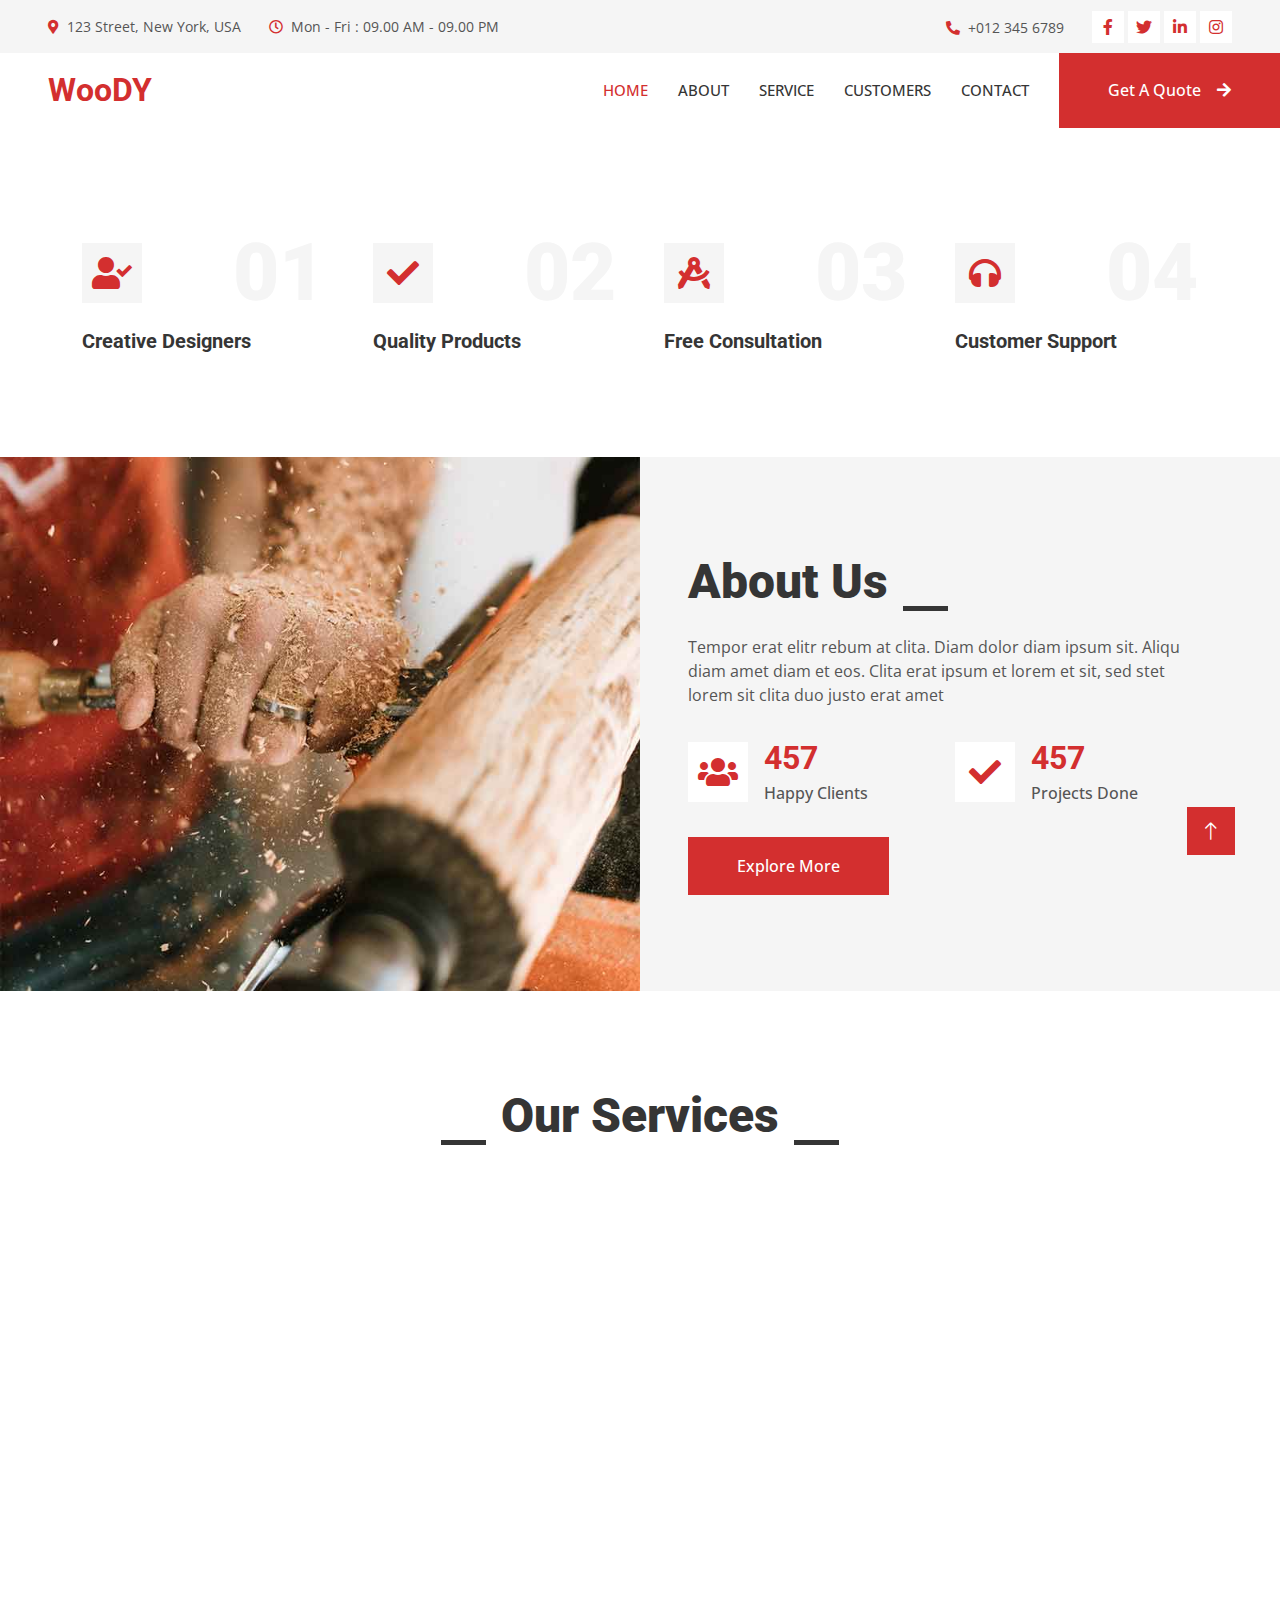
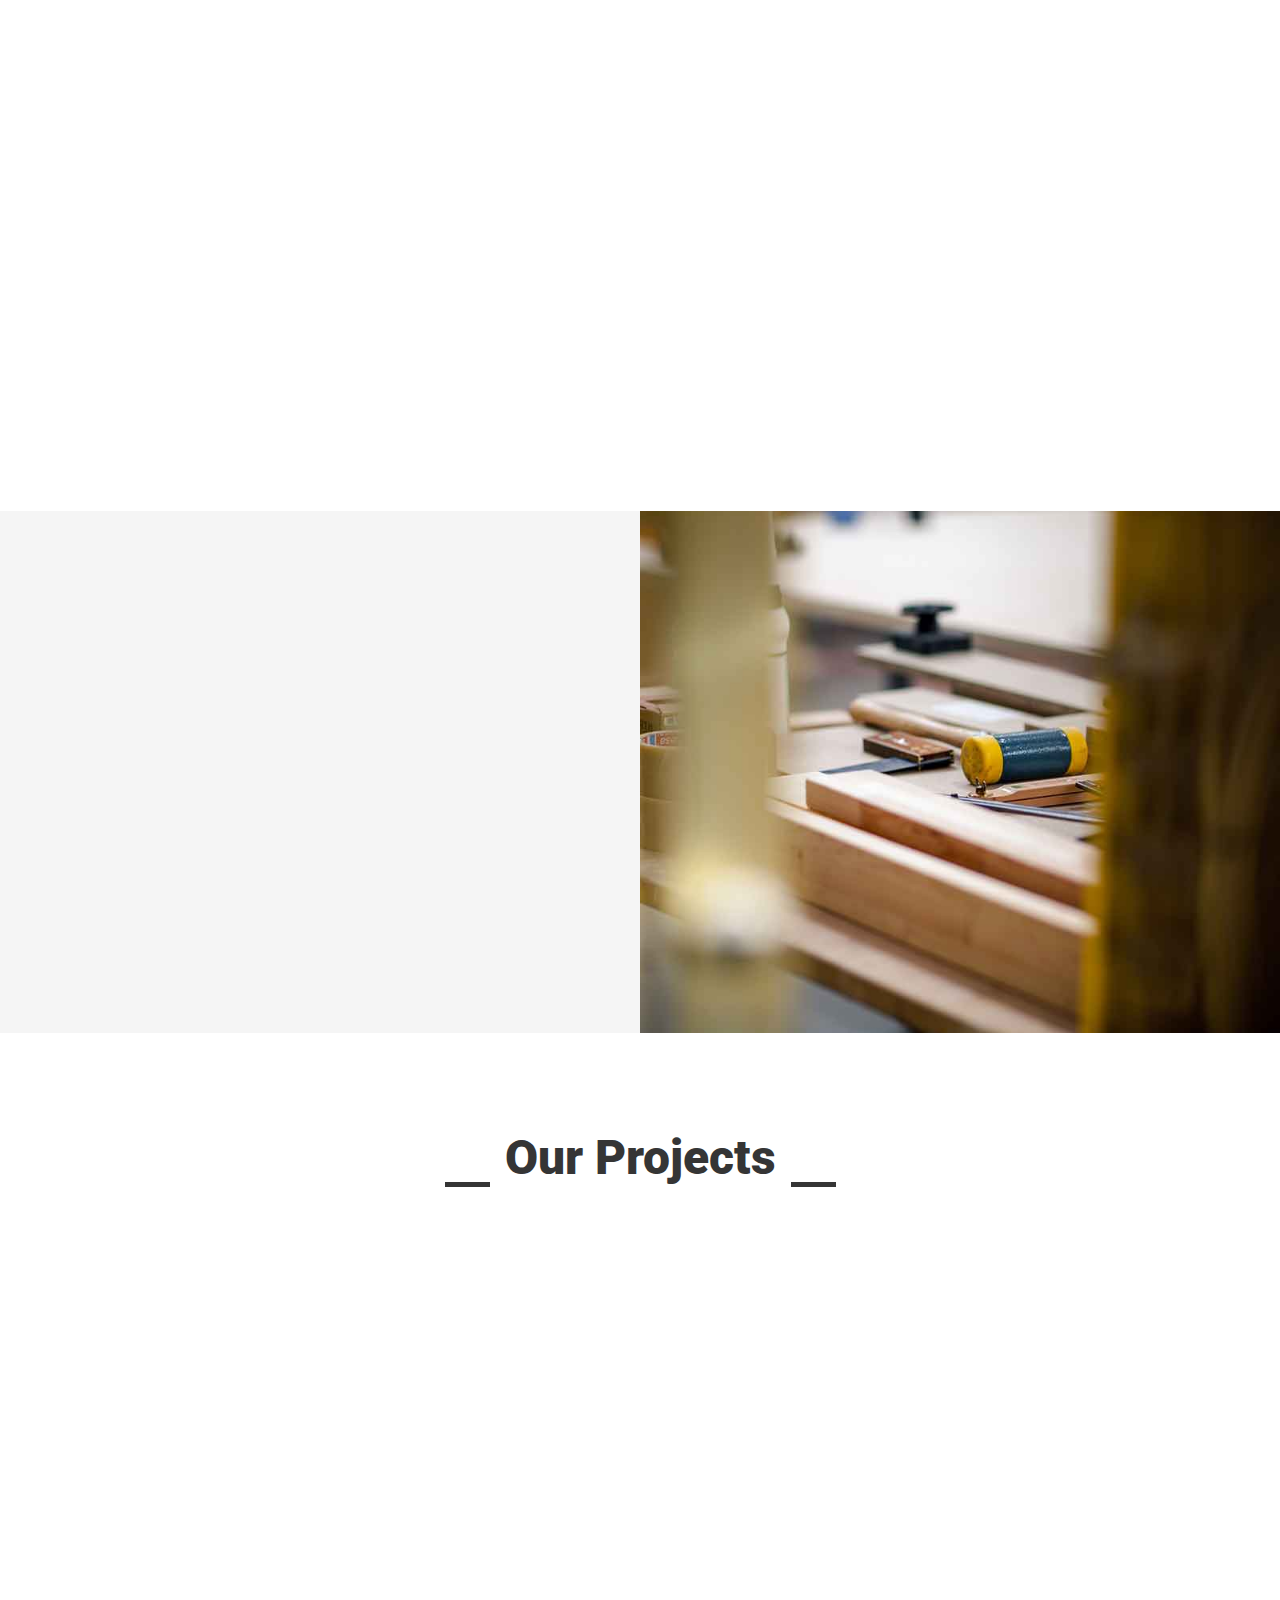
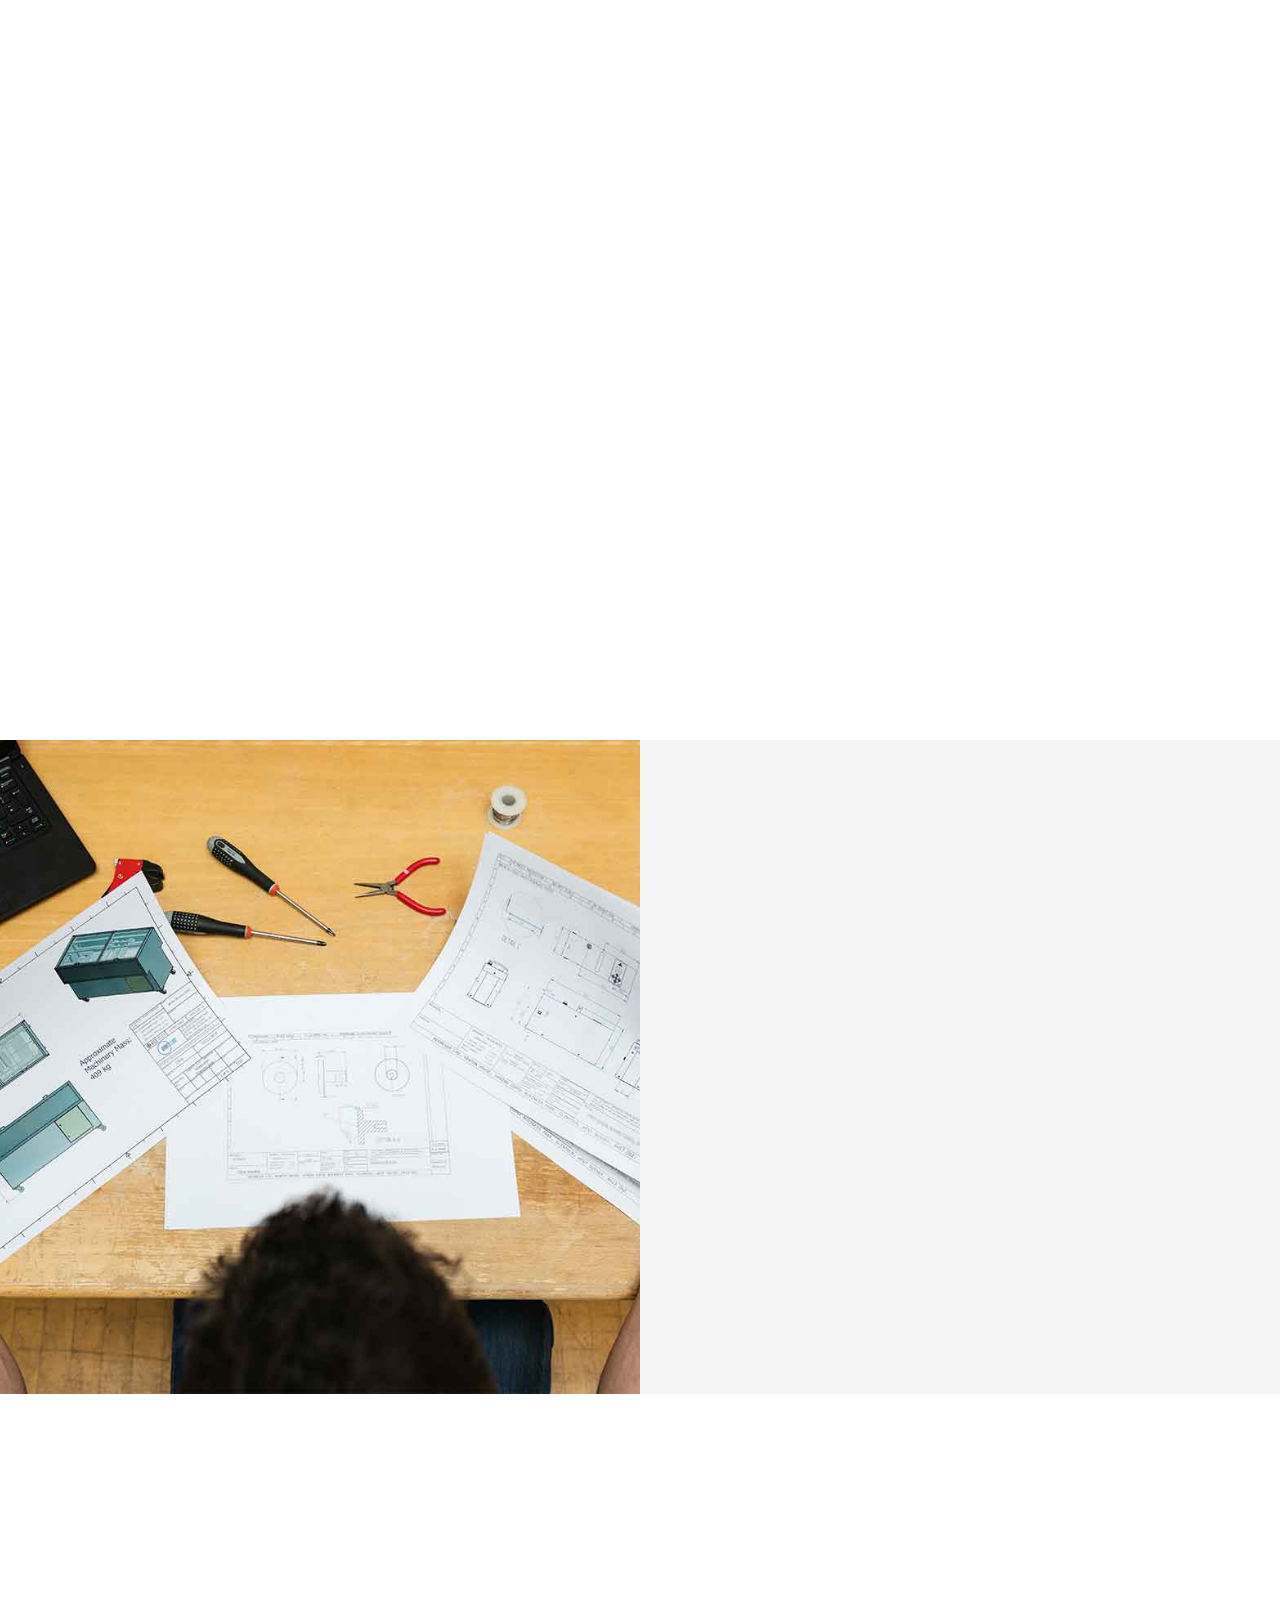
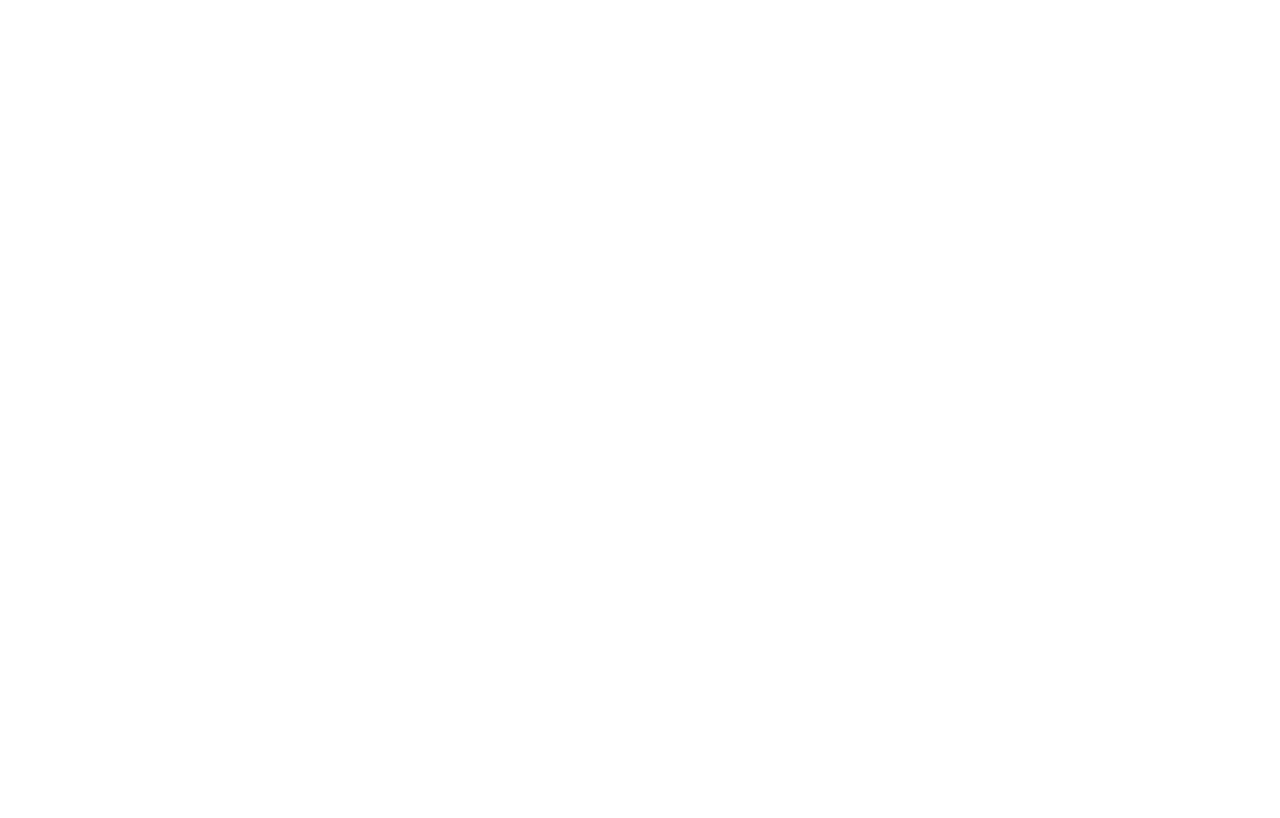
==== commit 90324243: "Merge pull request #1 from ayahosni/Nesma" ====
--- a/index.html
+++ b/index.html
@@ -85,7 +85,7 @@
                 <a href="index.html" class="nav-item nav-link active">Home</a>
                 <a href="about.html" class="nav-item nav-link">About</a>
                 <a href="service.html" class="nav-item nav-link">Service</a>
-                <a href="project.html" class="nav-item nav-link">Customers</a>
+                <a href="Customers.html" class="nav-item nav-link">Customers</a>
              
                 <a href="contact.html" class="nav-item nav-link">Contact</a>
             </div>
@@ -561,81 +561,7 @@
     <!-- Quote End -->
 
 
-    <!-- Team Start -->
-    <div class="container-xxl py-5">
-        <div class="container">
-            <div class="section-title text-center">
-                <h1 class="display-5 mb-5">Team Members</h1>
-            </div>
-            <div class="row g-4">
-                <div class="col-lg-3 col-md-6 wow fadeInUp" data-wow-delay="0.1s">
-                    <div class="team-item">
-                        <div class="overflow-hidden position-relative">
-                            <img class="img-fluid" src="img/team-1.jpg" alt="">
-                            <div class="team-social">
-                                <a class="btn btn-square" href=""><i class="fab fa-facebook-f"></i></a>
-                                <a class="btn btn-square" href=""><i class="fab fa-twitter"></i></a>
-                                <a class="btn btn-square" href=""><i class="fab fa-instagram"></i></a>
-                            </div>
-                        </div>
-                        <div class="text-center border border-5 border-light border-top-0 p-4">
-                            <h5 class="mb-0">Full Name</h5>
-                            <small>Designation</small>
-                        </div>
-                    </div>
-                </div>
-                <div class="col-lg-3 col-md-6 wow fadeInUp" data-wow-delay="0.3s">
-                    <div class="team-item">
-                        <div class="overflow-hidden position-relative">
-                            <img class="img-fluid" src="img/team-2.jpg" alt="">
-                            <div class="team-social">
-                                <a class="btn btn-square" href=""><i class="fab fa-facebook-f"></i></a>
-                                <a class="btn btn-square" href=""><i class="fab fa-twitter"></i></a>
-                                <a class="btn btn-square" href=""><i class="fab fa-instagram"></i></a>
-                            </div>
-                        </div>
-                        <div class="text-center border border-5 border-light border-top-0 p-4">
-                            <h5 class="mb-0">Full Name</h5>
-                            <small>Designation</small>
-                        </div>
-                    </div>
-                </div>
-                <div class="col-lg-3 col-md-6 wow fadeInUp" data-wow-delay="0.5s">
-                    <div class="team-item">
-                        <div class="overflow-hidden position-relative">
-                            <img class="img-fluid" src="img/team-3.jpg" alt="">
-                            <div class="team-social">
-                                <a class="btn btn-square" href=""><i class="fab fa-facebook-f"></i></a>
-                                <a class="btn btn-square" href=""><i class="fab fa-twitter"></i></a>
-                                <a class="btn btn-square" href=""><i class="fab fa-instagram"></i></a>
-                            </div>
-                        </div>
-                        <div class="text-center border border-5 border-light border-top-0 p-4">
-                            <h5 class="mb-0">Full Name</h5>
-                            <small>Designation</small>
-                        </div>
-                    </div>
-                </div>
-                <div class="col-lg-3 col-md-6 wow fadeInUp" data-wow-delay="0.7s">
-                    <div class="team-item">
-                        <div class="overflow-hidden position-relative">
-                            <img class="img-fluid" src="img/team-4.jpg" alt="">
-                            <div class="team-social">
-                                <a class="btn btn-square" href=""><i class="fab fa-facebook-f"></i></a>
-                                <a class="btn btn-square" href=""><i class="fab fa-twitter"></i></a>
-                                <a class="btn btn-square" href=""><i class="fab fa-instagram"></i></a>
-                            </div>
-                        </div>
-                        <div class="text-center border border-5 border-light border-top-0 p-4">
-                            <h5 class="mb-0">Full Name</h5>
-                            <small>Designation</small>
-                        </div>
-                    </div>
-                </div>
-            </div>
-        </div>
-    </div>
-    <!-- Team End -->
+   
 
 
     <!-- Testimonial Start -->
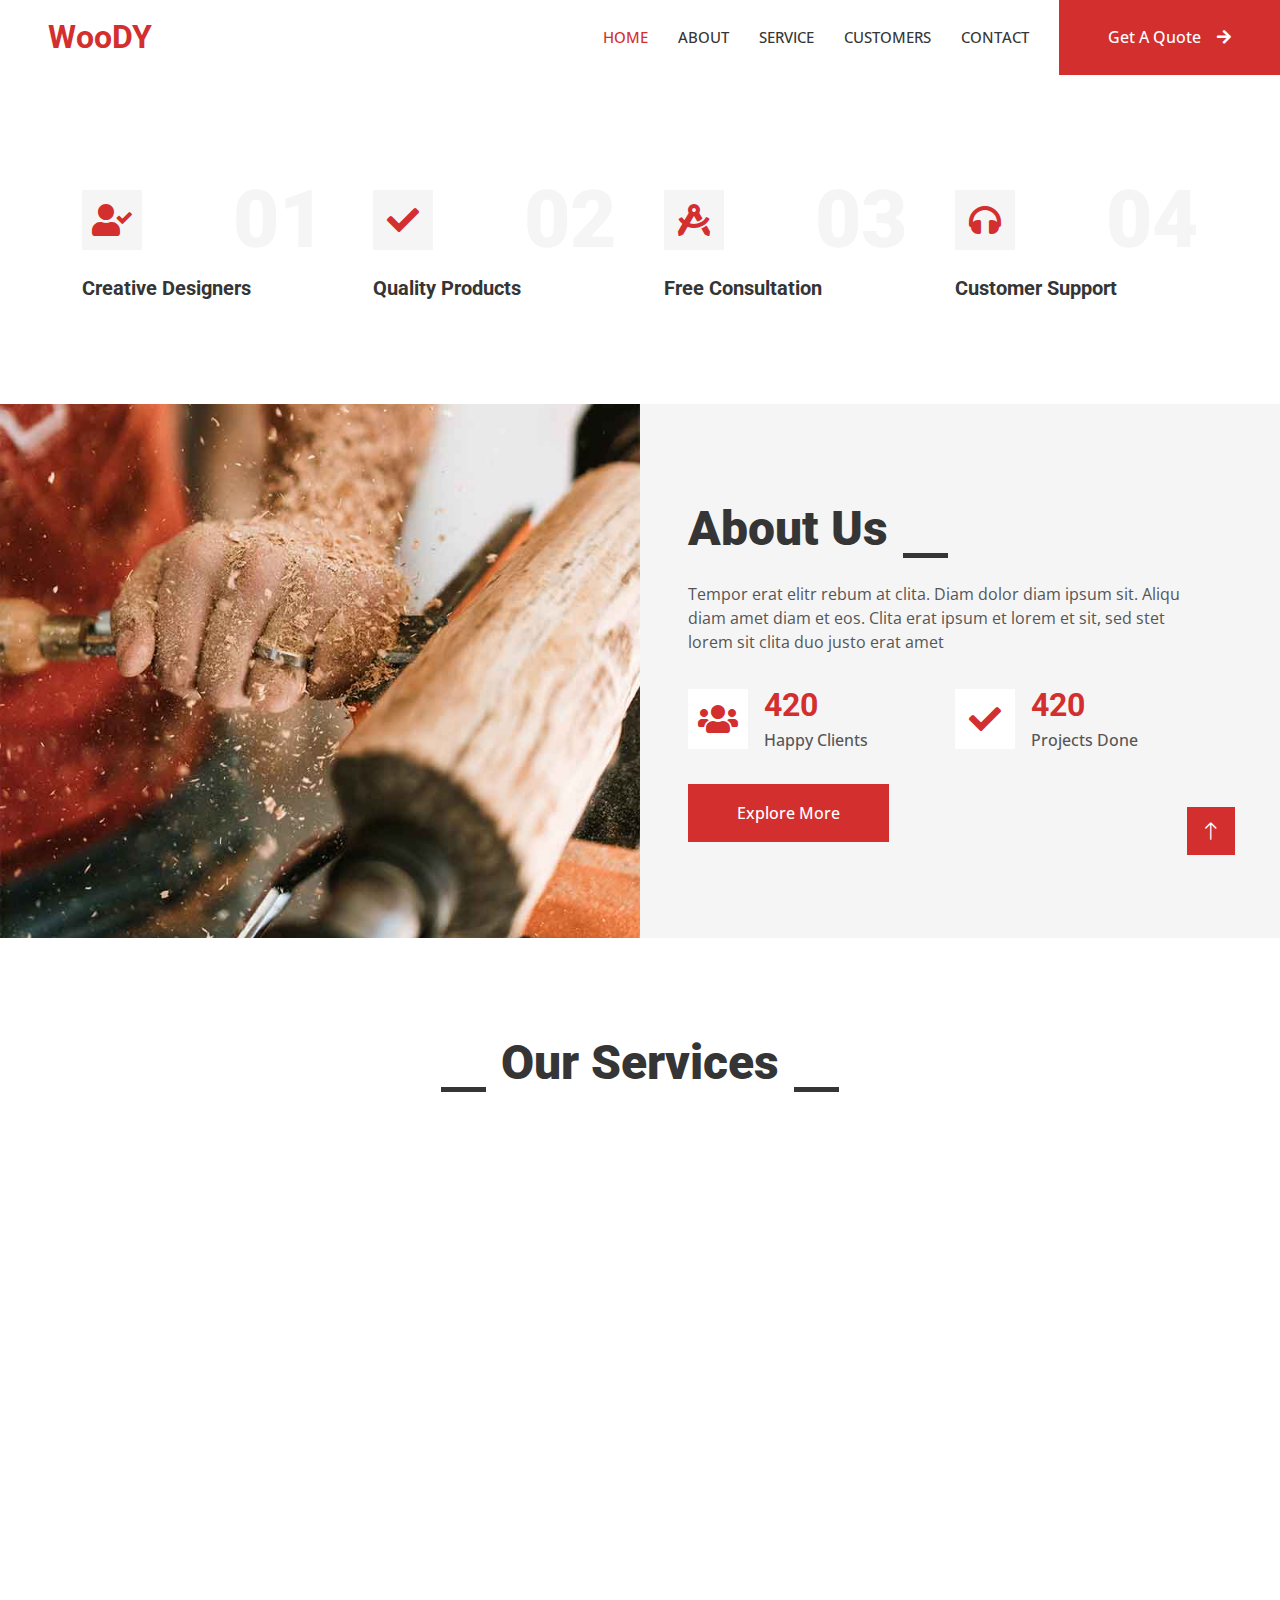
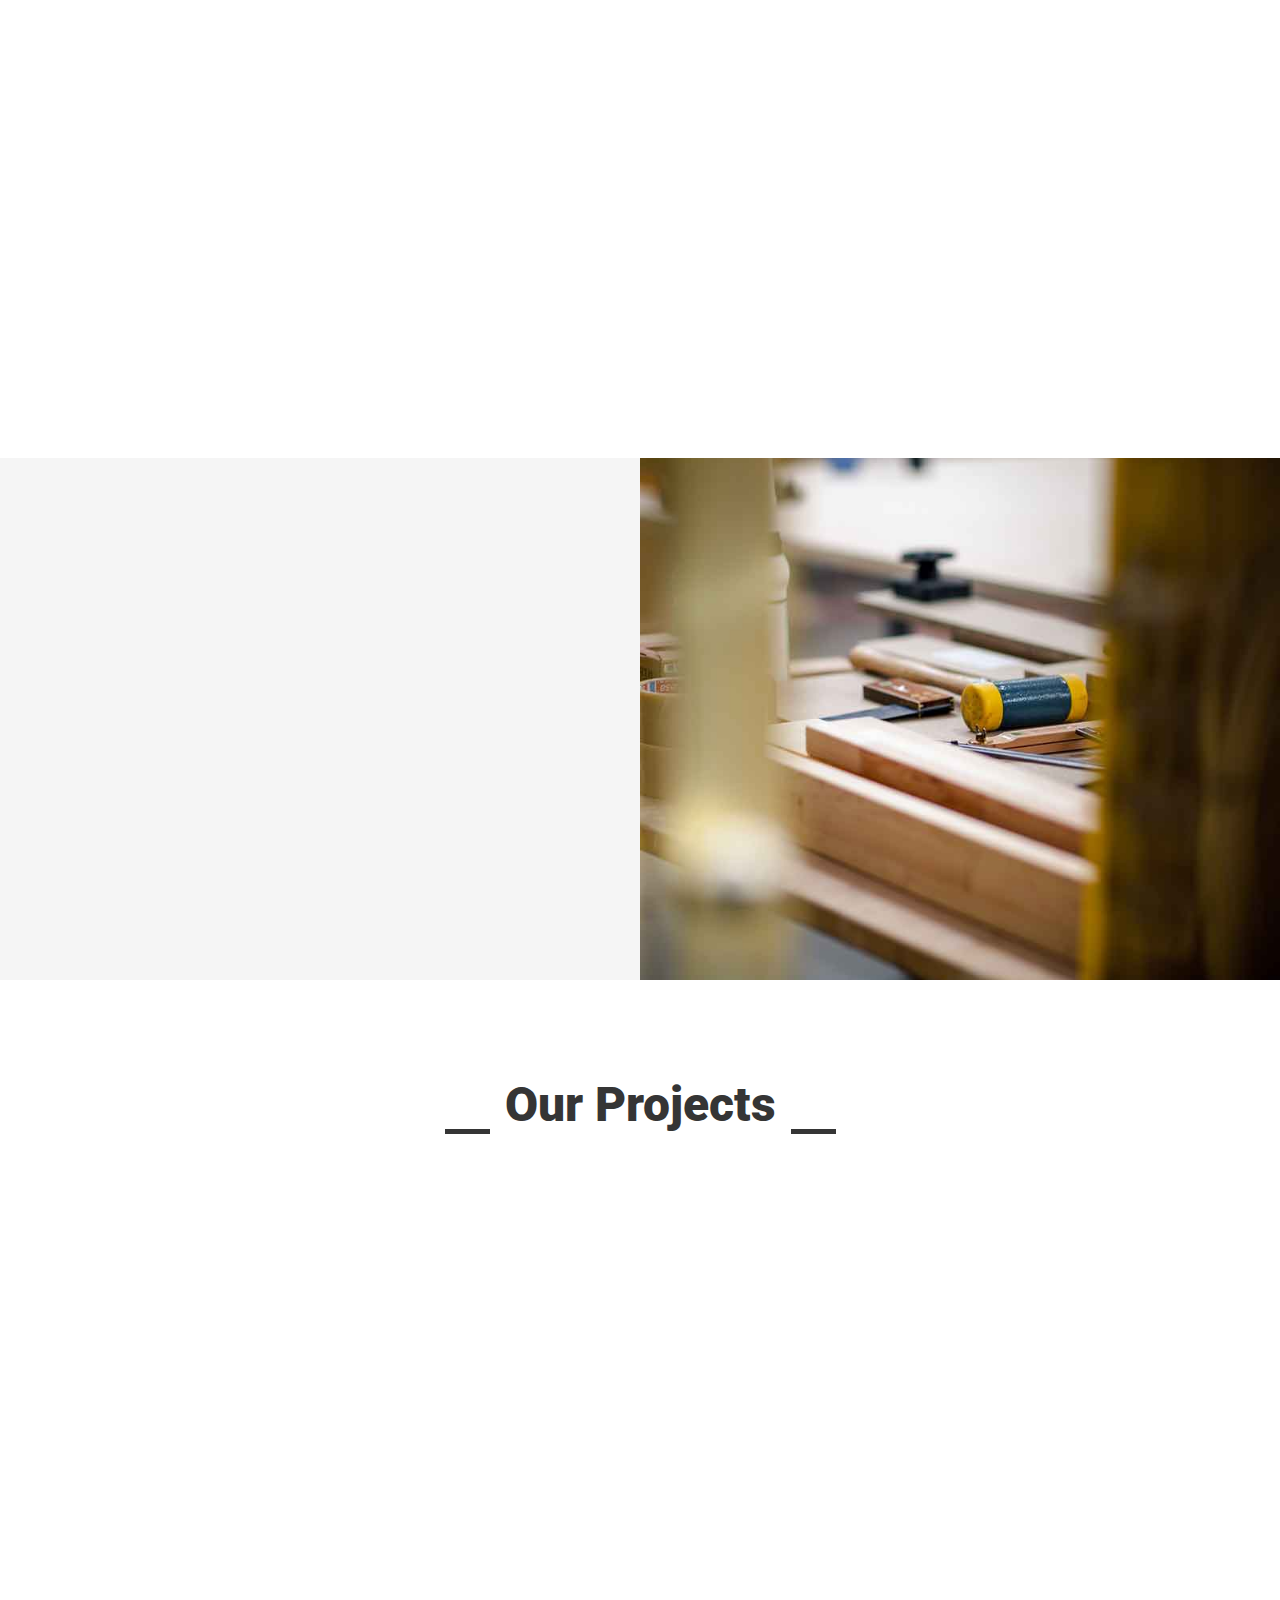
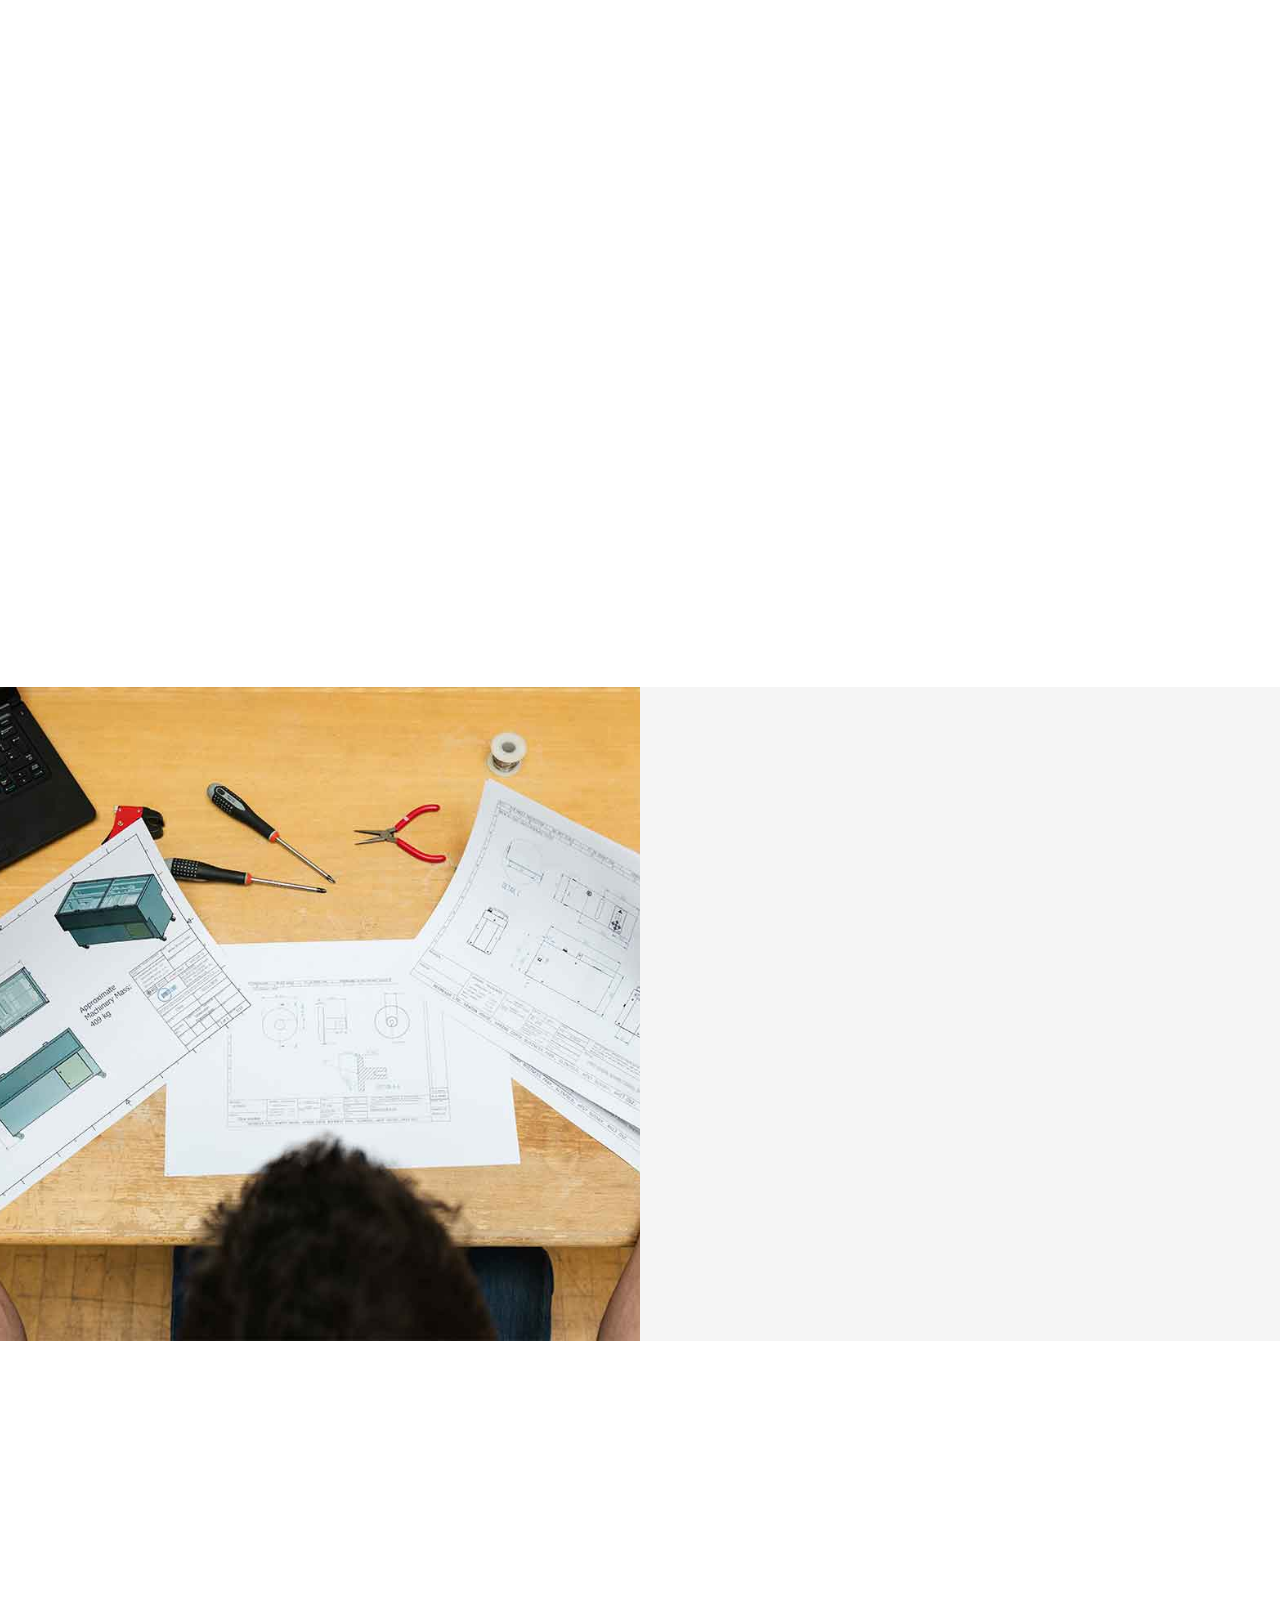
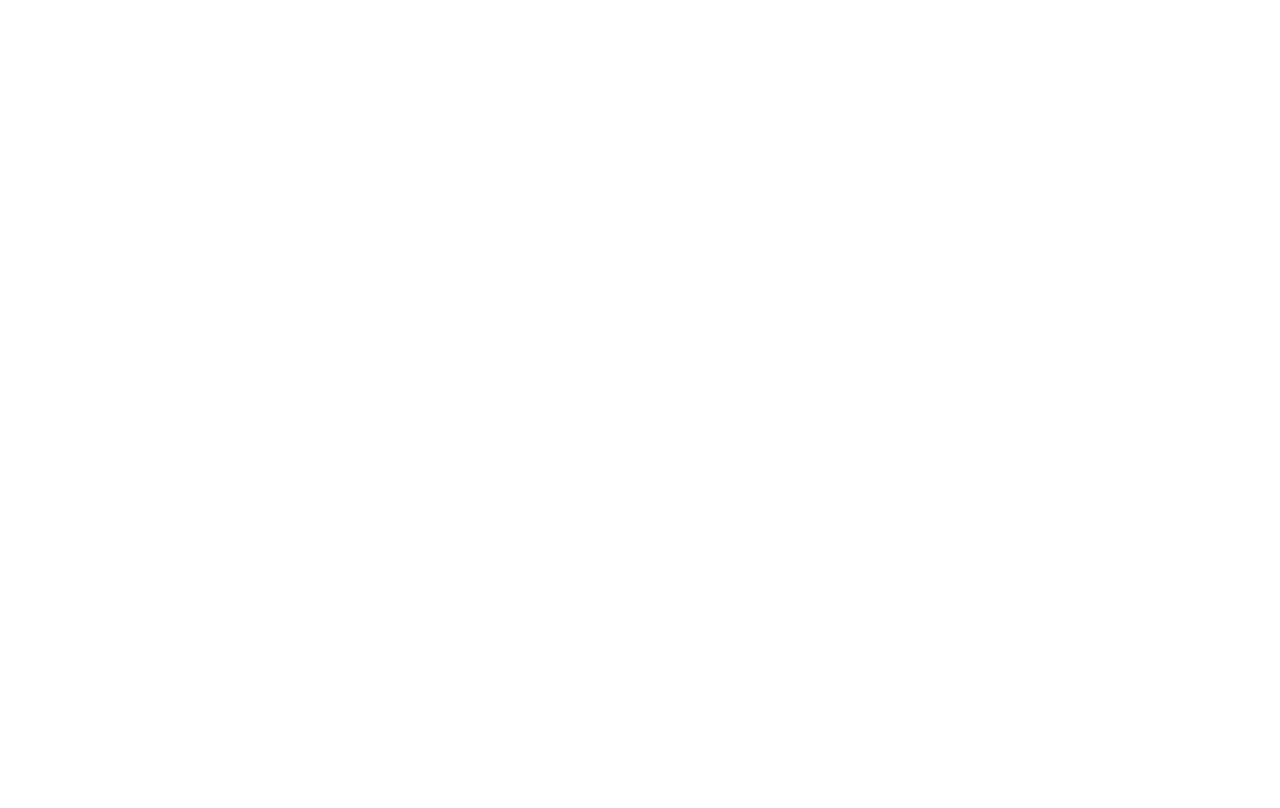
==== commit 57aacae4: "contact" ====
--- a/index.html
+++ b/index.html
@@ -41,35 +41,6 @@
     </div>
     <!-- Spinner End -->
 
-
-    <!-- Topbar Start -->
-    <div class="container-fluid bg-light p-0">
-        <div class="row gx-0 d-none d-lg-flex">
-            <div class="col-lg-7 px-5 text-start">
-                <div class="h-100 d-inline-flex align-items-center py-3 me-4">
-                    <small class="fa fa-map-marker-alt text-primary me-2"></small>
-                    <small>123 Street, New York, USA</small>
-                </div>
-                <div class="h-100 d-inline-flex align-items-center py-3">
-                    <small class="far fa-clock text-primary me-2"></small>
-                    <small>Mon - Fri : 09.00 AM - 09.00 PM</small>
-                </div>
-            </div>
-            <div class="col-lg-5 px-5 text-end">
-                <div class="h-100 d-inline-flex align-items-center py-3 me-4">
-                    <small class="fa fa-phone-alt text-primary me-2"></small>
-                    <small>+012 345 6789</small>
-                </div>
-                <div class="h-100 d-inline-flex align-items-center">
-                    <a class="btn btn-sm-square bg-white text-primary me-1" href=""><i class="fab fa-facebook-f"></i></a>
-                    <a class="btn btn-sm-square bg-white text-primary me-1" href=""><i class="fab fa-twitter"></i></a>
-                    <a class="btn btn-sm-square bg-white text-primary me-1" href=""><i class="fab fa-linkedin-in"></i></a>
-                    <a class="btn btn-sm-square bg-white text-primary me-0" href=""><i class="fab fa-instagram"></i></a>
-                </div>
-            </div>
-        </div>
-    </div>
-    <!-- Topbar End -->
 
 
     <!-- Navbar Start -->
@@ -86,7 +57,6 @@
                 <a href="about.html" class="nav-item nav-link">About</a>
                 <a href="service.html" class="nav-item nav-link">Service</a>
                 <a href="Customers.html" class="nav-item nav-link">Customers</a>
-             
                 <a href="contact.html" class="nav-item nav-link">Contact</a>
             </div>
             <a href="" class="btn btn-primary py-4 px-lg-5 d-none d-lg-block">Get A Quote<i class="fa fa-arrow-right ms-3"></i></a>
@@ -607,9 +577,12 @@
             <div class="row g-5">
                 <div class="col-lg-3 col-md-6">
                     <h4 class="text-light mb-4">Address</h4>
-                    <p class="mb-2"><i class="fa fa-map-marker-alt me-3"></i>123 Street, New York, USA</p>
-                    <p class="mb-2"><i class="fa fa-phone-alt me-3"></i>+012 345 67890</p>
-                    <p class="mb-2"><i class="fa fa-envelope me-3"></i>info@example.com</p>
+                    <p class="mb-2"><i class="fa fa-map-marker-alt me-3"></i> Al-Baghdadiyah Al-Gharbiyah, Jeddah Saudi Arabia</p>
+                    <p class="mb-2"><i class="fa fa-phone-alt me-3"></i>+966126045848</p>
+                    <p class="mb-2"><i class="fa fa-phone-alt me-3"></i>+966597993366</p>
+
+                    <p class="mb-2"><i class="fa fa-envelope me-3"></i>basel@ncit.sa
+                    </p>
                     <div class="d-flex pt-2">
                         <a class="btn btn-outline-light btn-social" href=""><i class="fab fa-twitter"></i></a>
                         <a class="btn btn-outline-light btn-social" href=""><i class="fab fa-facebook-f"></i></a>
